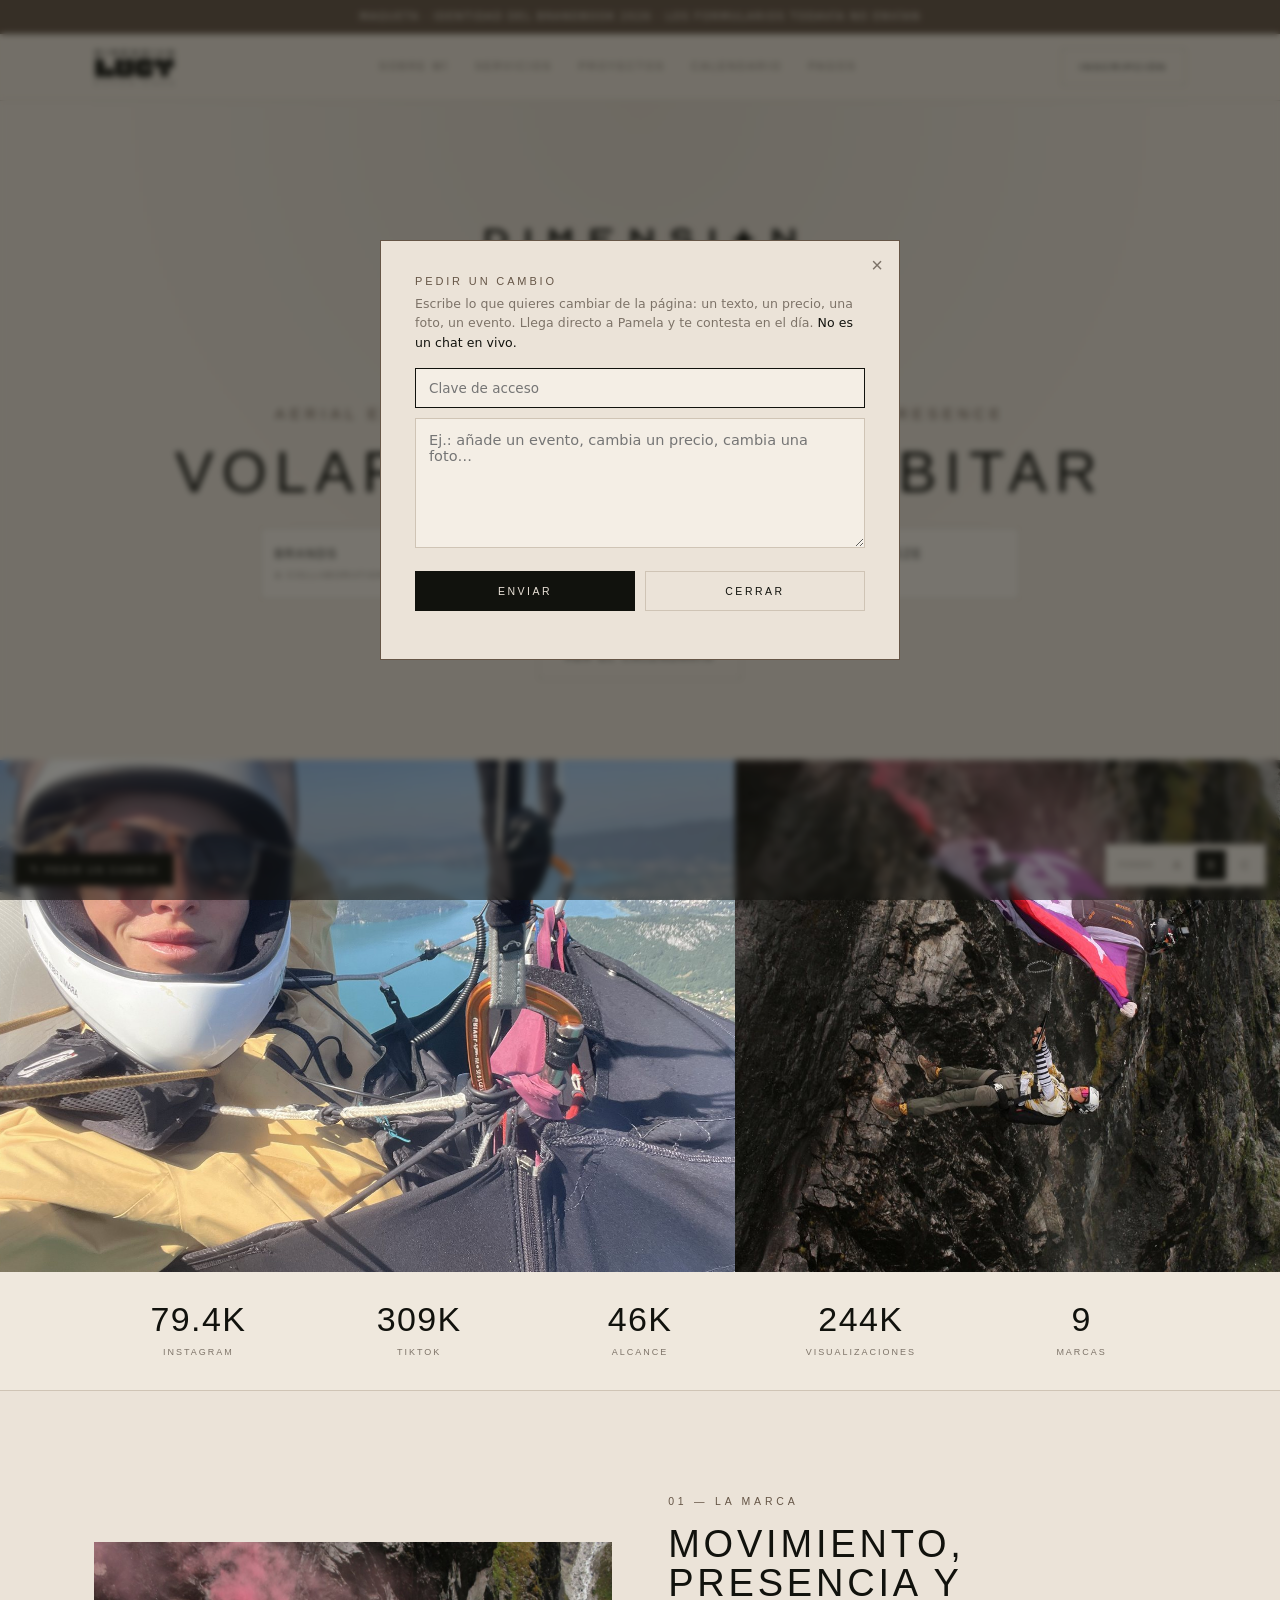
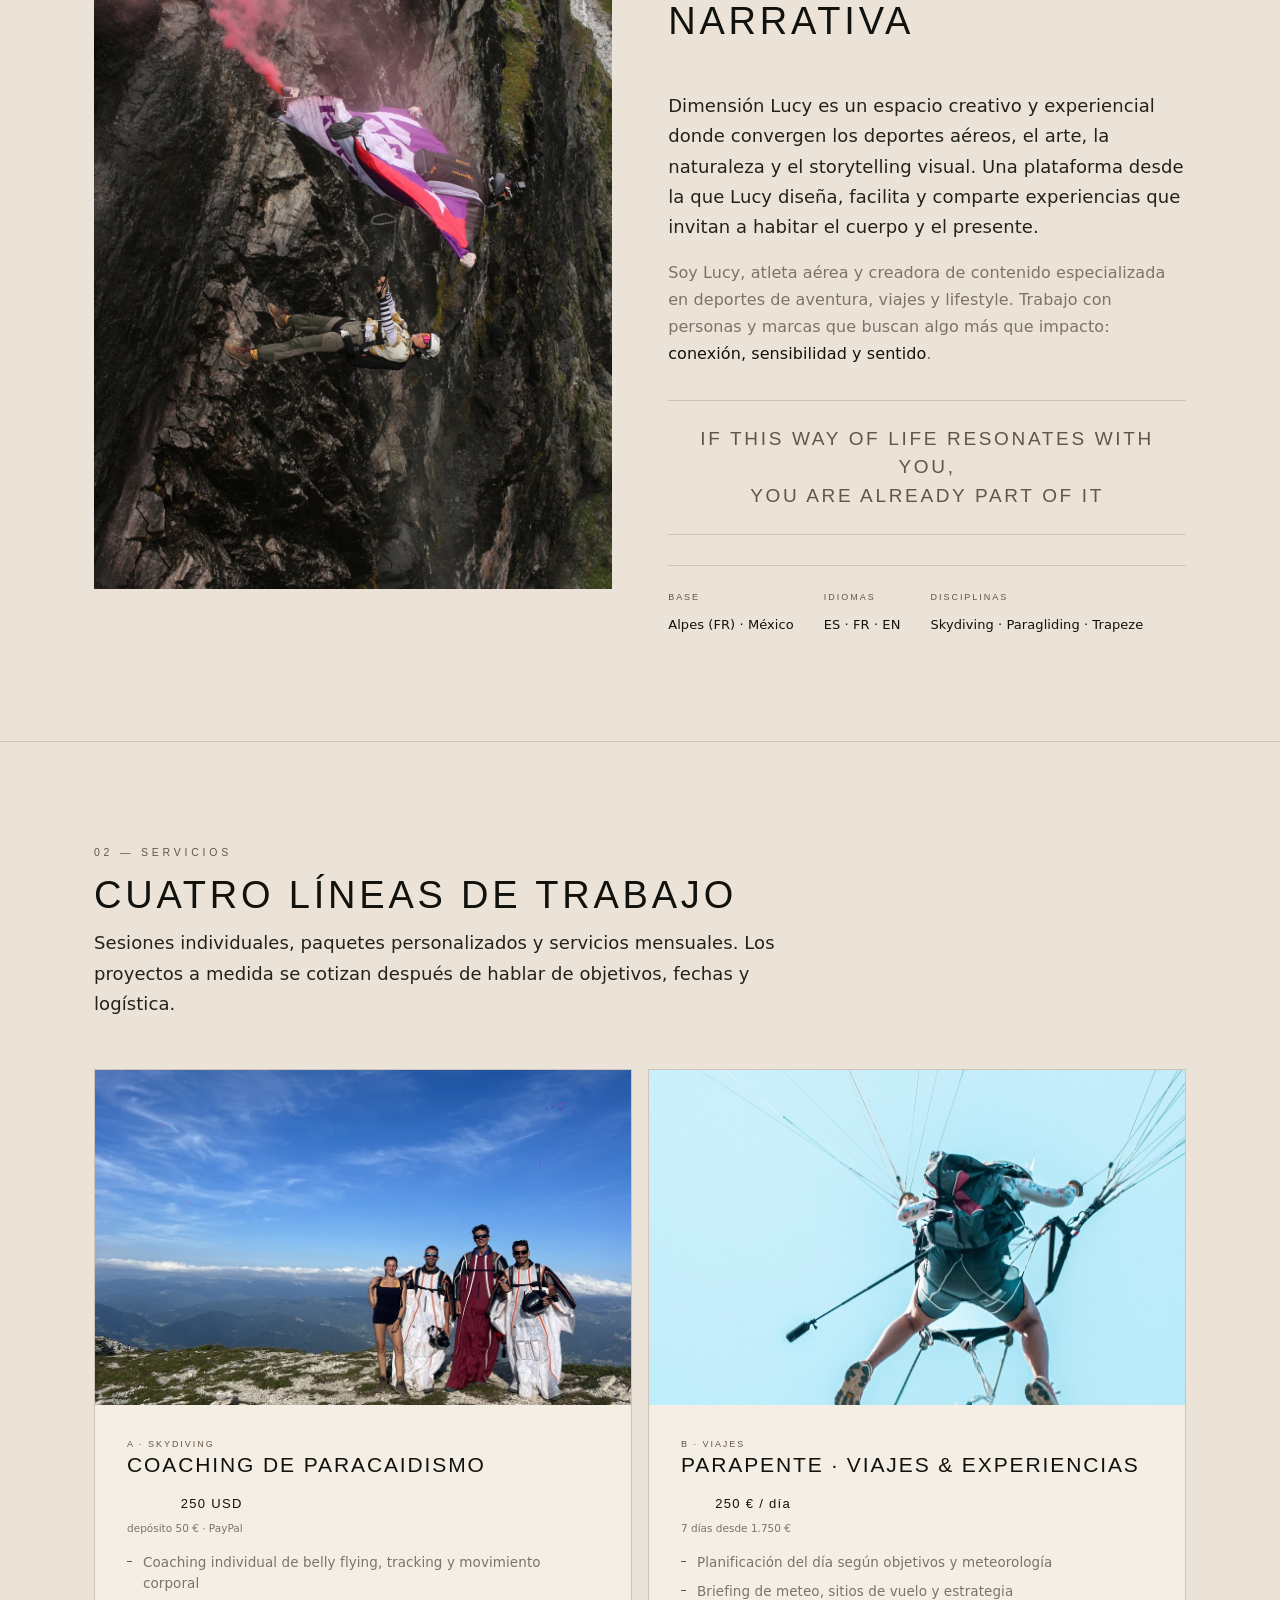
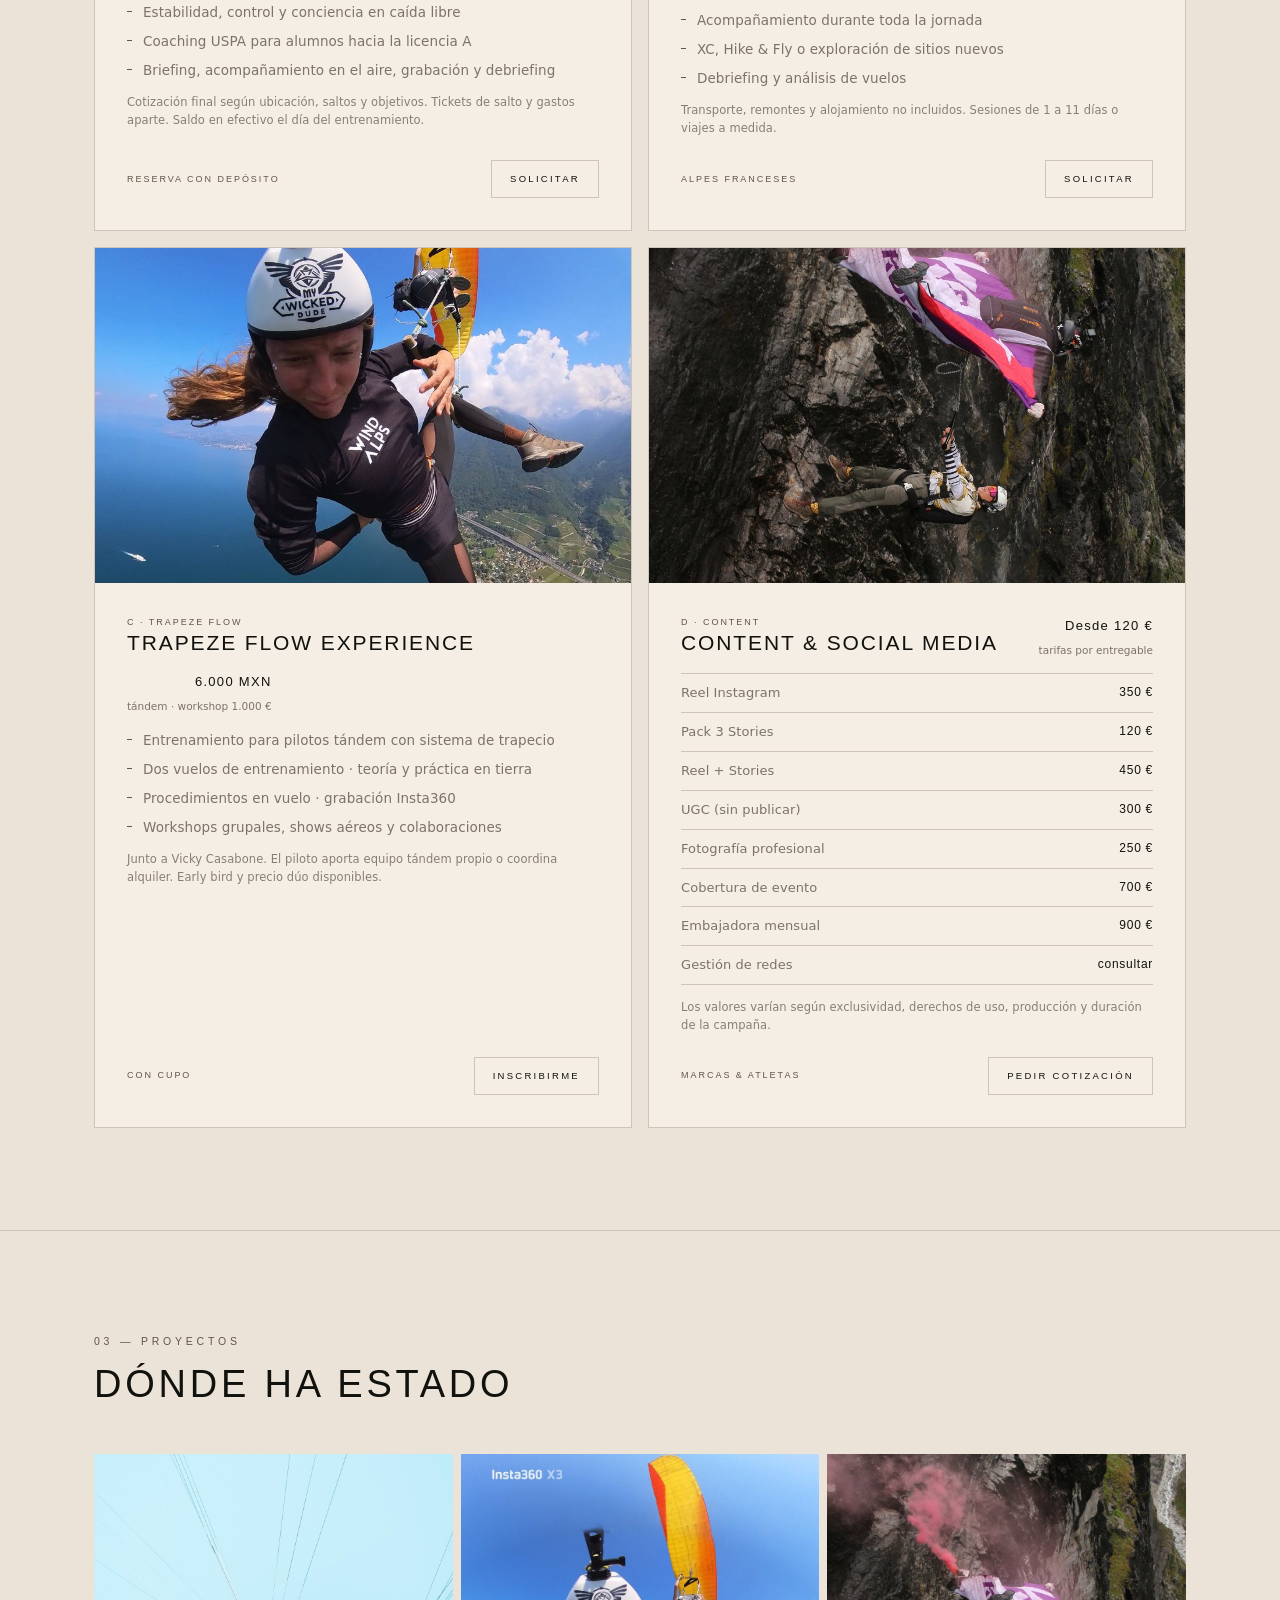
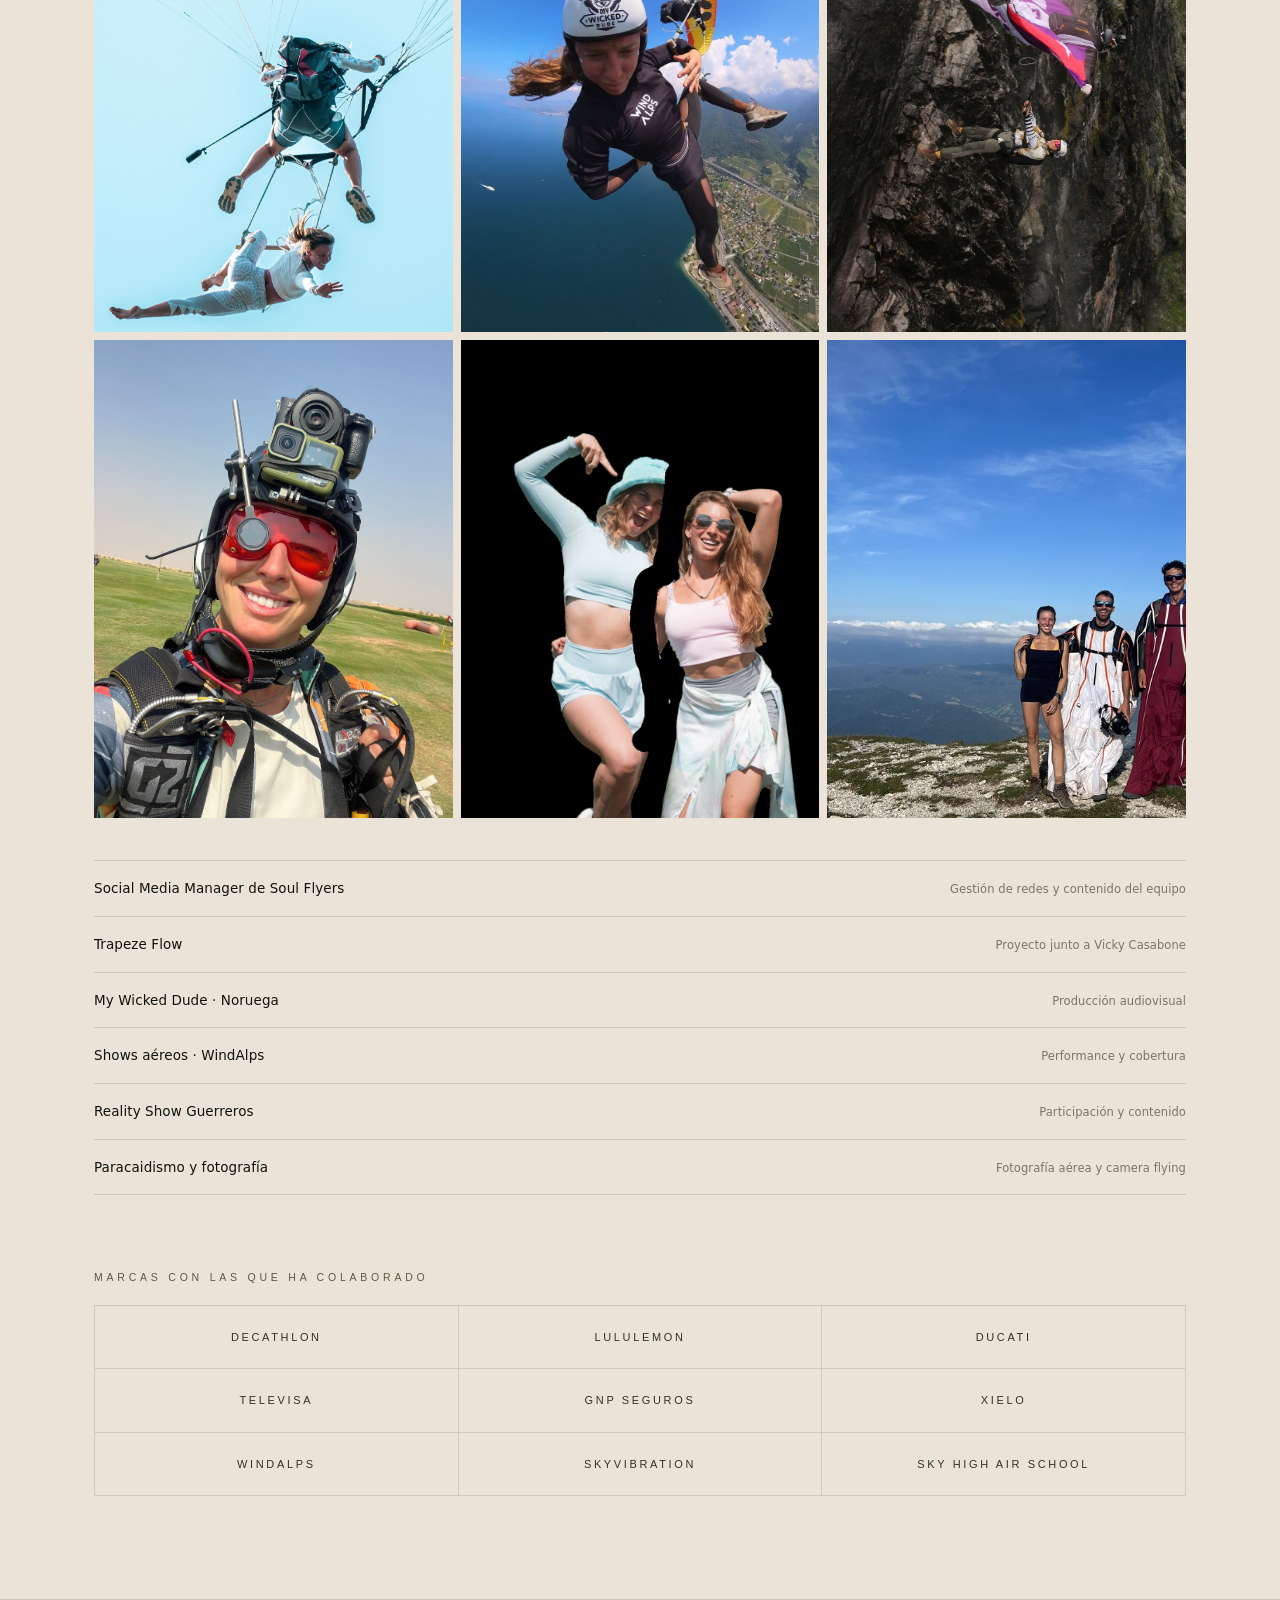
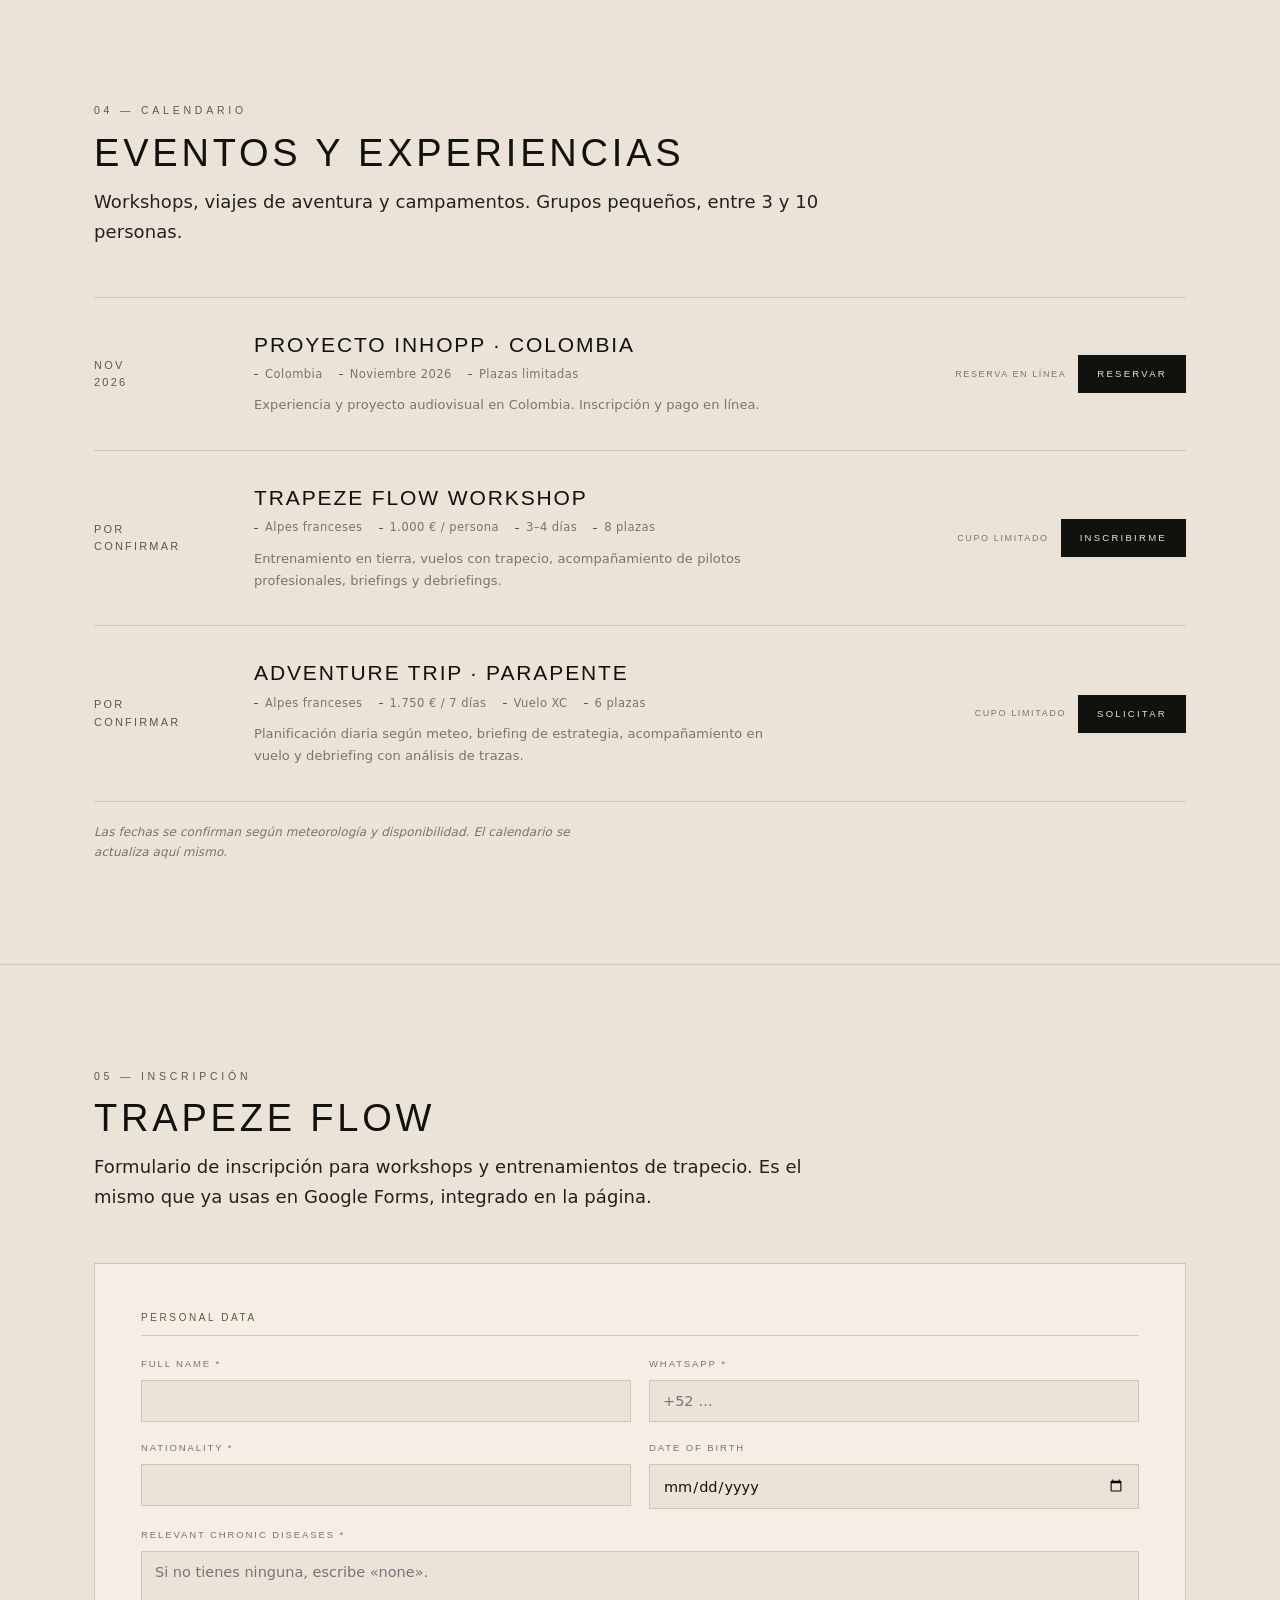
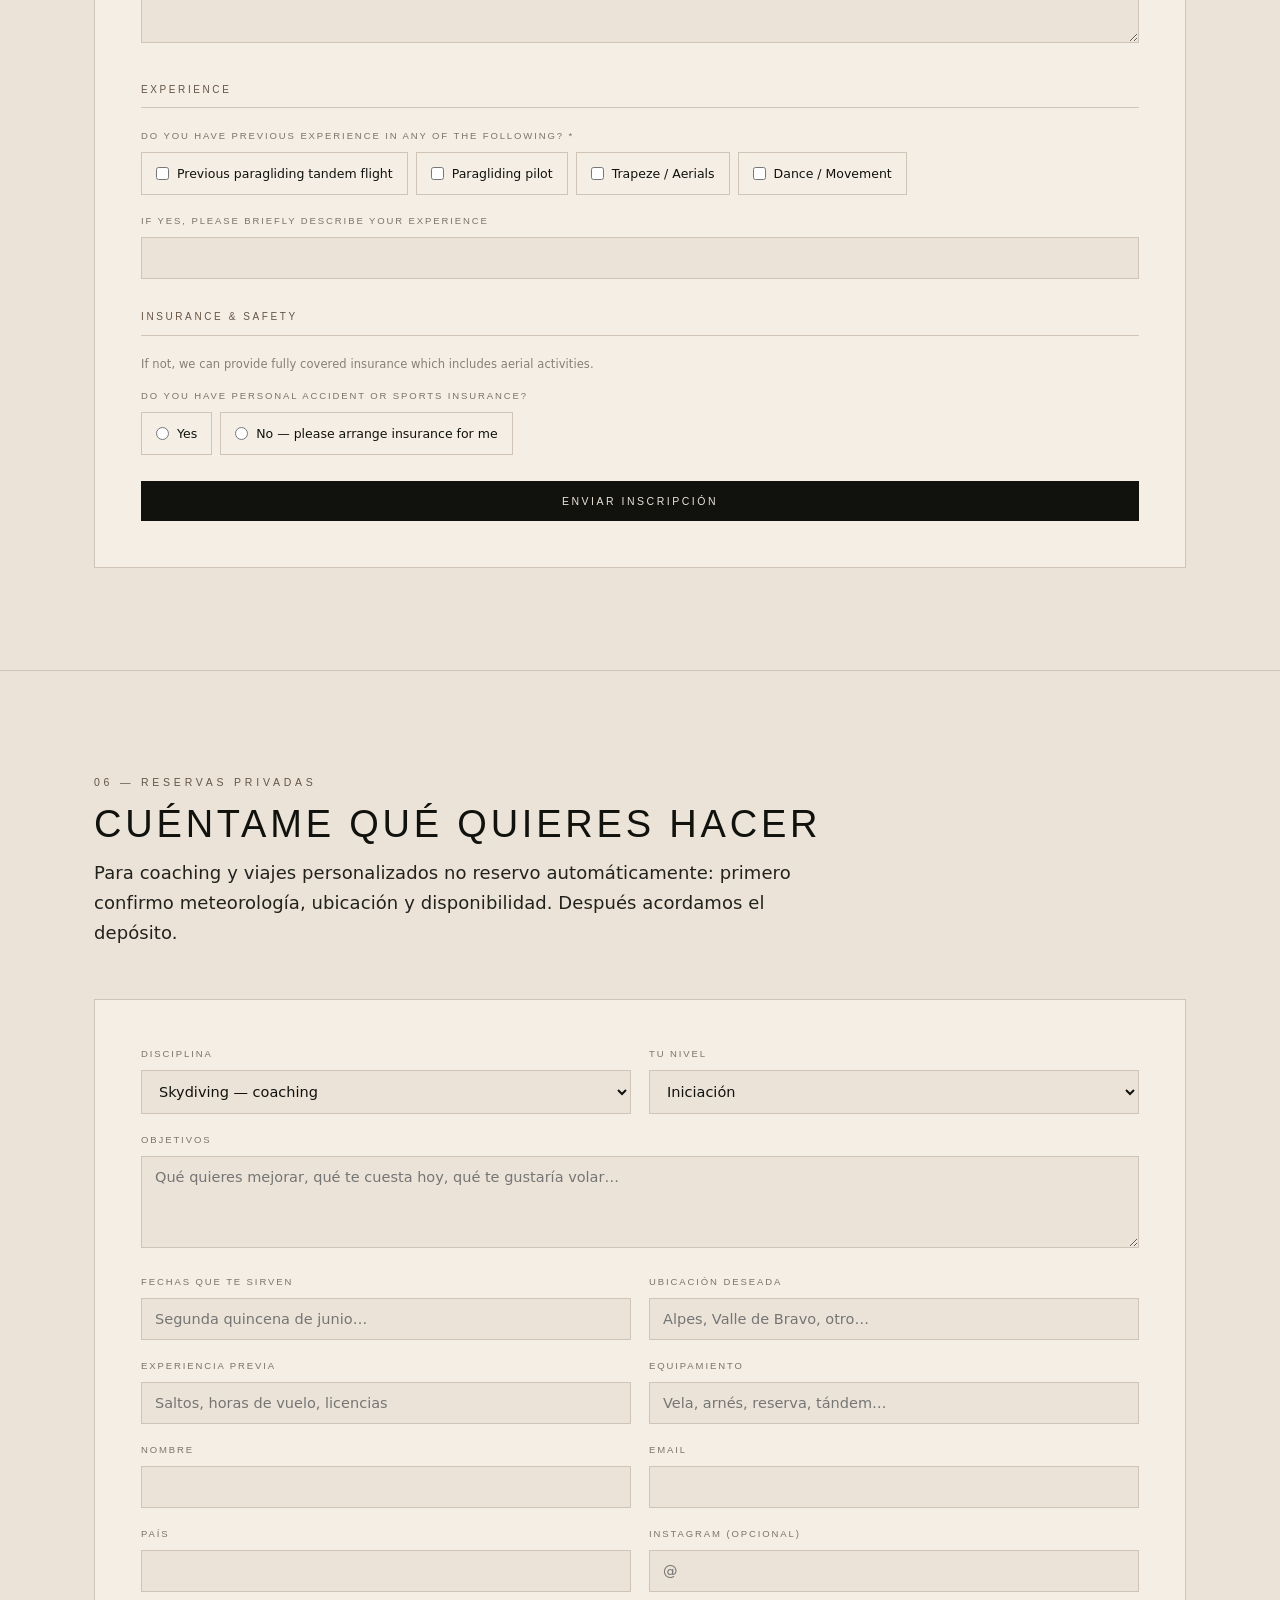
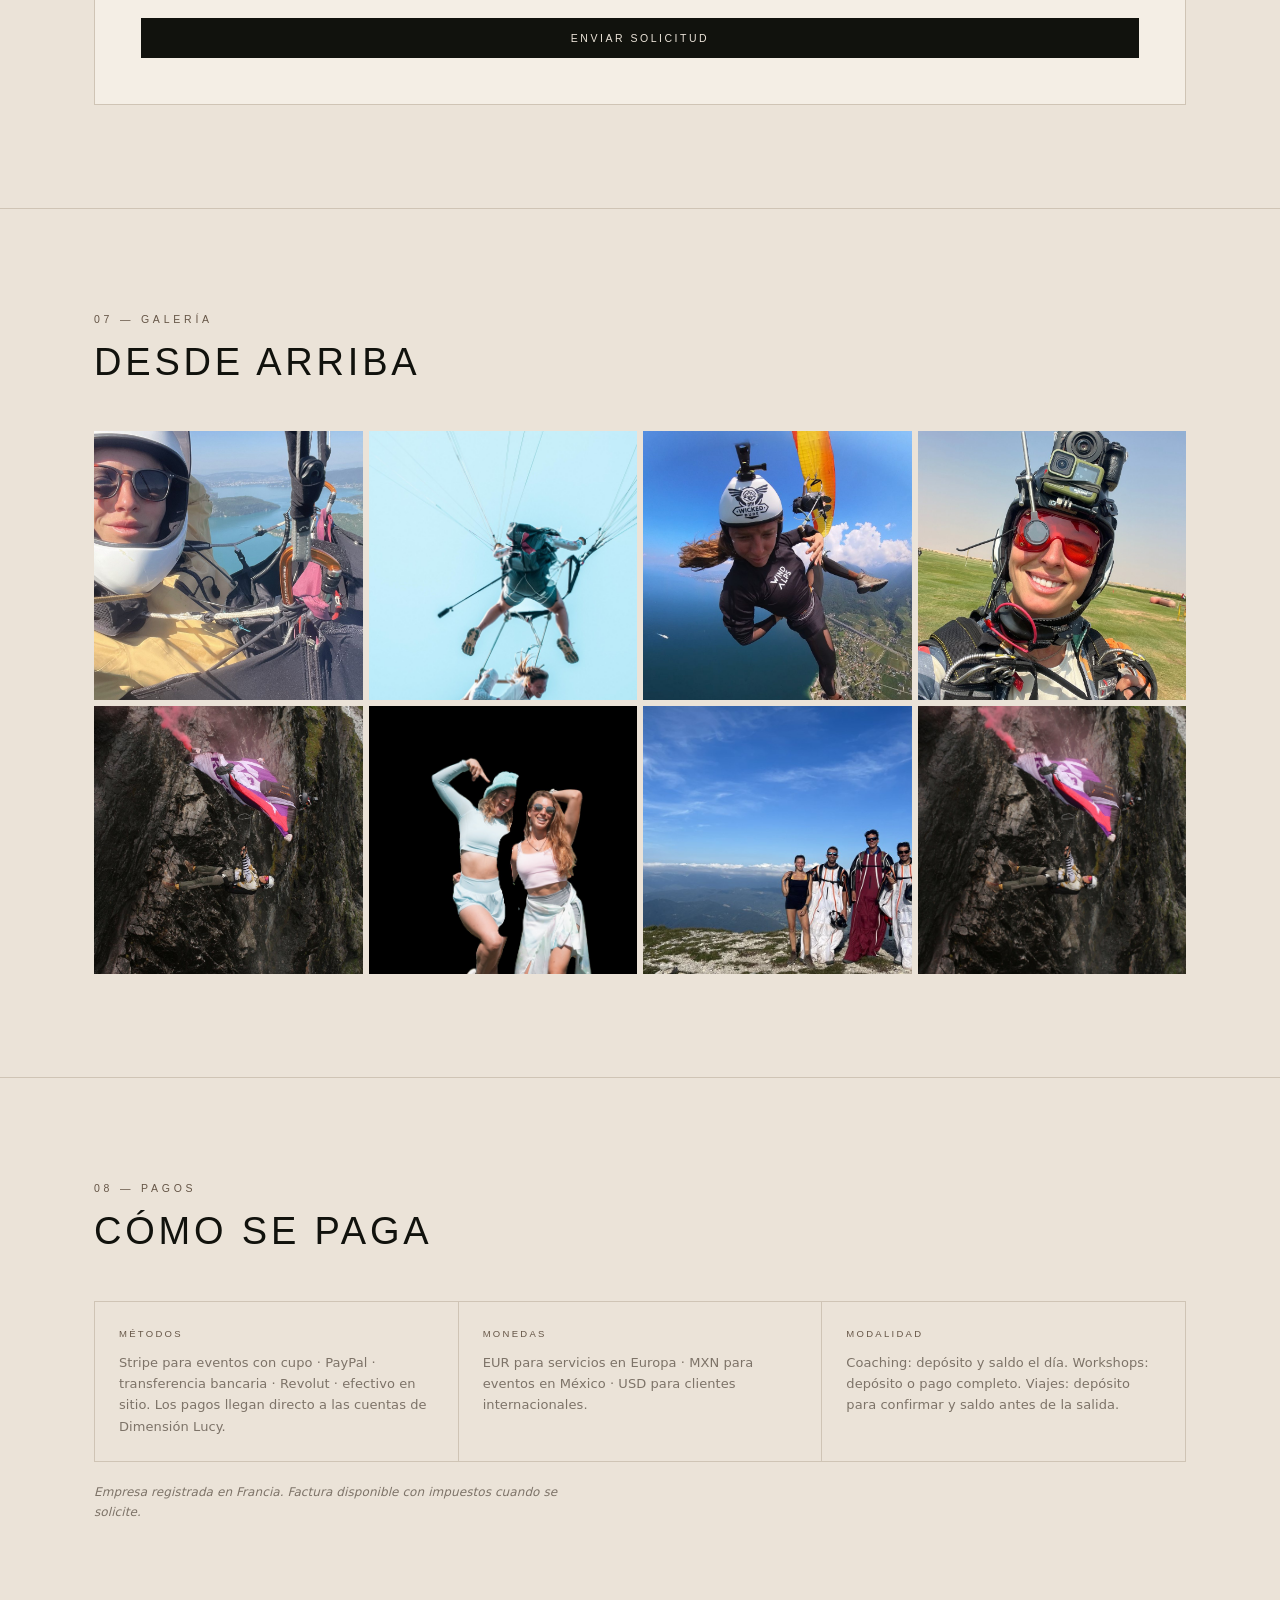
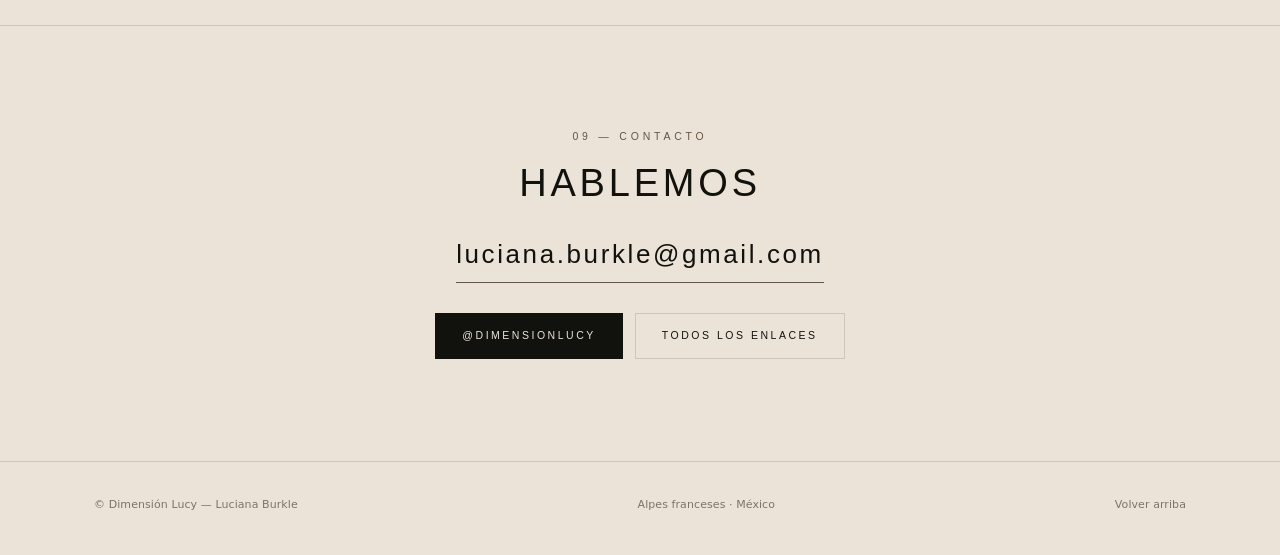
==== _v.html @ cd81549c "Ventana: el texto de ayuda ya explica que se aplica solo y cuanto tarda" ====
<!DOCTYPE html>
<html lang="es">
<head>
<meta charset="UTF-8">
<meta name="viewport" content="width=device-width, initial-scale=1, viewport-fit=cover">
<title>Dimensión Lucy — Aerial experiences, creative storytelling &amp; presence</title>
<meta name="description" content="Dimensión Lucy — Luciana Burkle. Atleta aérea y creadora de contenido: Brands &amp; Collaborations, Vertical Playground, Skydive Coaching y Trapeze Flow. Alpes franceses y México.">
<link rel="icon" href="assets/lu.jpg">
<style>
*{margin:0;padding:0;box-sizing:border-box;-webkit-tap-highlight-color:transparent}
:root{
  --pad:clamp(20px,5vw,76px); --max:1220px;
  /* Nord = títulos (fallback geométrico del sistema) · Roboto = cuerpo */
  --disp:'Futura','Avenir Next','Jost','Century Gothic',-apple-system,sans-serif;
  --sans:'Roboto',-apple-system,'Segoe UI',system-ui,sans-serif;
  --mono:'SF Mono',ui-monospace,Menlo,monospace;
}
html{scroll-behavior:smooth}
body{background:var(--bg);color:var(--fg);font-family:var(--sans);line-height:1.68;
  -webkit-font-smoothing:antialiased;transition:background .35s,color .35s;letter-spacing:.005em}
img{display:block;max-width:100%}
a{color:inherit;text-decoration:none}
.wrap{max-width:var(--max);margin:0 auto;padding:0 var(--pad)}
.eyebrow{font-family:var(--disp);font-size:10.5px;letter-spacing:.36em;text-transform:uppercase;
  color:var(--ink);font-weight:500}
h1,h2,h3{font-family:var(--disp);font-weight:400;line-height:1.02;letter-spacing:.01em;text-transform:uppercase}
h1{font-size:clamp(30px,5.2vw,58px);letter-spacing:.14em}
h2{font-size:clamp(22px,3.4vw,38px);letter-spacing:.1em}
h3{font-size:clamp(16px,1.9vw,21px);letter-spacing:.09em;line-height:1.2}
p{color:var(--mut)}
b{color:var(--fg);font-weight:500}
.lead{font-size:clamp(15px,1.7vw,18px);color:var(--fg);opacity:.92;max-width:64ch;font-weight:300}
hr.sep{border:none;border-top:1px solid var(--line)}

/* ===== TEMAS (los tres dentro del brandbook) ===== */
body.t-b{--bg:#ebe3d8;--fg:#11120d;--mut:#7d7368;--ink:#655546;--line:#cfc4b5;--card:#f4eee5;--soft:#efe8dd;--onb:#ebe3d8}
body.t-a{--bg:#11120d;--fg:#ebe3d8;--mut:#958b81;--ink:#cfc4b5;--line:#33322a;--card:#191a14;--soft:#171812;--onb:#11120d}
body.t-c{--bg:#f7f3ec;--fg:#11120d;--mut:#8d8378;--ink:#655546;--line:#e2d9cc;--card:#fffdf9;--soft:#f2ece2;--onb:#fffdf9}

/* skip bar */
.mock{background:var(--ink);color:var(--onb);font-family:var(--sans);font-size:10.5px;font-weight:400;
  letter-spacing:.12em;text-align:center;padding:8px 12px;position:relative;z-index:60;text-transform:uppercase}

/* ===== NAV ===== */
.nav{position:sticky;top:0;z-index:50;backdrop-filter:blur(16px);
  background:color-mix(in srgb,var(--bg) 90%,transparent);border-bottom:1px solid var(--line)}
.navin{max-width:var(--max);margin:0 auto;padding:14px var(--pad);display:flex;
  align-items:center;justify-content:space-between;gap:18px}
.brand img{height:38px;width:auto}
body.t-a .brand img{content:url(assets/logo-light.png?v=3)}
.navlinks{display:none;gap:26px;font-family:var(--disp);font-size:10.5px;letter-spacing:.22em;
  text-transform:uppercase;color:var(--mut)}
.navlinks a:hover{color:var(--fg)}
@media(min-width:1020px){.navlinks{display:flex}}
.btn{display:inline-flex;align-items:center;justify-content:center;gap:9px;border-radius:0;
  padding:13px 26px;font-family:var(--disp);font-size:10.5px;font-weight:500;letter-spacing:.24em;
  text-transform:uppercase;border:1px solid var(--fg);background:var(--fg);color:var(--bg);
  cursor:pointer;transition:opacity .2s,background .2s,color .2s}
.btn:hover{opacity:.82}
.btn.ghost{background:transparent;color:var(--fg);border-color:var(--line)}
.btn.ghost:hover{border-color:var(--fg);opacity:1}
.btn.sm{padding:10px 18px;font-size:9.5px}

/* ===== HERO tipográfico (estilo brandbook) ===== */
.hero{padding:clamp(54px,10vw,120px) 0 clamp(40px,7vw,80px);text-align:center;position:relative;overflow:hidden}
.hero:before{content:'';position:absolute;inset:0;
  background-image:radial-gradient(circle at 50% 0%,color-mix(in srgb,var(--ink) 9%,transparent),transparent 62%)}
.heroin{position:relative;z-index:2;padding:0 var(--pad)}
.hero .logo{height:clamp(78px,13vw,150px);width:auto;margin:0 auto 30px}
body.t-a .hero .logo{content:url(assets/logo-light.png?v=3)}
.hero h1{margin-bottom:22px}
.hero .tag{font-family:var(--disp);font-size:clamp(12px,1.5vw,15px);letter-spacing:.34em;
  text-transform:uppercase;color:var(--ink);margin-bottom:16px}
.hero .lead{margin:0 auto;text-align:center}
.herobtns{display:flex;gap:12px;justify-content:center;flex-wrap:wrap;margin-top:34px}

/* ===== categorías ===== */
.cats{display:grid;grid-template-columns:1fr 1fr;gap:10px;max-width:760px;margin:26px auto 0}
@media(min-width:700px){.cats{grid-template-columns:repeat(4,1fr)}}
.cat{display:flex;flex-direction:column;gap:3px;border:1px solid var(--line);
  padding:16px 14px;text-align:left;background:var(--card);transition:border-color .25s,background .25s}
.cat:hover{border-color:var(--fg);background:var(--soft)}
.cat b{font-family:var(--disp);font-size:12px;letter-spacing:.18em;text-transform:uppercase;
  color:var(--fg);font-weight:500}
.cat span{font-family:var(--disp);font-size:9.5px;letter-spacing:.16em;text-transform:uppercase;
  color:var(--mut)}

/* cinta de fotos */
.band{display:grid;grid-template-columns:1.35fr 1fr;gap:0;height:clamp(240px,40vw,520px)}
@media(max-width:700px){.band{grid-template-columns:1fr;height:clamp(300px,60vw,420px)}
  .band figure:last-child{display:none}}
.band figure{overflow:hidden;position:relative}
.band img{width:100%;height:100%;object-fit:cover}

/* ===== MÉTRICAS ===== */
.metrics{border-bottom:1px solid var(--line);background:var(--soft)}
.metin{max-width:var(--max);margin:0 auto;padding:30px var(--pad);display:grid;
  grid-template-columns:repeat(2,1fr);gap:24px 12px;text-align:center}
@media(min-width:840px){.metin{grid-template-columns:repeat(5,1fr)}}
.met b{display:block;font-family:var(--disp);font-size:clamp(22px,3vw,34px);line-height:1;
  color:var(--fg);letter-spacing:.04em}
.met span{font-family:var(--disp);font-size:9px;letter-spacing:.22em;text-transform:uppercase;
  color:var(--mut);display:block;margin-top:9px}

/* ===== SECCIONES ===== */
section{padding:clamp(52px,8vw,110px) 0}
.shead{display:flex;flex-direction:column;gap:14px;margin-bottom:clamp(26px,4.4vw,50px);max-width:74ch}
.grid2{display:grid;grid-template-columns:1fr;gap:clamp(26px,4.4vw,58px);align-items:center}
@media(min-width:880px){.grid2{grid-template-columns:1fr 1fr}}
.sobreimg{aspect-ratio:4/5;overflow:hidden;background:var(--soft)}
.sobreimg img{width:100%;height:100%;object-fit:cover}
.sobremeta{display:flex;gap:30px;flex-wrap:wrap;margin-top:30px;padding-top:24px;border-top:1px solid var(--line)}
.sobremeta b{display:block;font-family:var(--disp);font-size:9px;letter-spacing:.22em;
  color:var(--ink);margin-bottom:6px;text-transform:uppercase}
.sobremeta span{font-size:13px;color:var(--fg)}
.quote{margin-top:32px;font-family:var(--disp);font-size:clamp(14px,1.9vw,19px);line-height:1.5;
  letter-spacing:.14em;text-transform:uppercase;color:var(--ink);text-align:center;
  padding:24px 0;border-top:1px solid var(--line);border-bottom:1px solid var(--line)}

/* ===== SERVICIOS ===== */
.serv{display:grid;grid-template-columns:1fr;gap:16px}
@media(min-width:800px){.serv{grid-template-columns:1fr 1fr}}
.card{background:var(--card);border:1px solid var(--line);display:flex;flex-direction:column;
  transition:border-color .25s}
.card:hover{border-color:var(--ink)}
.cardimg{aspect-ratio:16/10;overflow:hidden;background:var(--soft)}
.cardimg img{width:100%;height:100%;object-fit:cover;transition:transform .7s}
.card:hover .cardimg img{transform:scale(1.035)}
.cardbody{padding:clamp(22px,2.8vw,32px);display:flex;flex-direction:column;gap:14px;flex:1}
.cardtop{display:flex;align-items:flex-start;justify-content:space-between;gap:16px;flex-wrap:wrap}
.price{font-family:var(--disp);font-size:13px;letter-spacing:.1em;color:var(--fg);white-space:nowrap;text-align:right}
.price small{display:block;font-family:var(--sans);font-size:10.5px;color:var(--mut);
  letter-spacing:0;margin-top:5px;font-weight:300;text-transform:none}
.includes{list-style:none;display:flex;flex-direction:column;gap:8px;font-size:13.5px;
  color:var(--mut);font-weight:300}
.includes li{padding-left:16px;position:relative;line-height:1.55}
.includes li:before{content:'';position:absolute;left:0;top:9px;width:5px;height:1px;background:var(--ink)}
.rates{list-style:none;font-size:13px;color:var(--mut);border-top:1px solid var(--line);font-weight:300}
.rates li{display:flex;justify-content:space-between;gap:12px;padding:8px 0;border-bottom:1px solid var(--line)}
.rates li b{font-family:var(--disp);font-size:12px;color:var(--fg);white-space:nowrap;letter-spacing:.06em}
.cardfoot{margin-top:auto;padding-top:8px;display:flex;align-items:center;
  justify-content:space-between;gap:12px;flex-wrap:wrap}
.tag{font-family:var(--disp);font-size:9px;letter-spacing:.22em;text-transform:uppercase;color:var(--ink)}
.fineprint{font-size:11.5px;color:var(--mut);opacity:.9;line-height:1.55;font-weight:300}

/* ===== PROYECTOS ===== */
.proj{display:grid;grid-template-columns:repeat(2,1fr);gap:8px}
@media(min-width:800px){.proj{grid-template-columns:repeat(3,1fr)}}
.pcard{overflow:hidden;aspect-ratio:3/4;background:var(--soft)}
.pcard img{width:100%;height:100%;object-fit:cover;transition:transform .7s}
.pcard:hover img{transform:scale(1.04)}
.plist{list-style:none;margin-top:clamp(26px,3.6vw,42px);border-top:1px solid var(--line)}
.plist li{display:flex;justify-content:space-between;gap:20px;flex-wrap:wrap;
  padding:16px 0;border-bottom:1px solid var(--line);font-size:13.5px;align-items:baseline}
.plist li span{font-size:11.5px;color:var(--mut);font-weight:300}

/* ===== MARCAS ===== */
.marcas{display:grid;grid-template-columns:repeat(2,1fr);gap:0;border-top:1px solid var(--line);border-left:1px solid var(--line)}
@media(min-width:720px){.marcas{grid-template-columns:repeat(3,1fr)}}
.mar{border-right:1px solid var(--line);border-bottom:1px solid var(--line);padding:22px 16px;
  font-family:var(--disp);font-size:11px;letter-spacing:.24em;text-transform:uppercase;
  color:var(--fg);text-align:center;opacity:.85}
.mar:hover{opacity:1;background:var(--soft)}

/* ===== CALENDARIO ===== */
.events{border-top:1px solid var(--line)}
.ev{display:grid;grid-template-columns:1fr;gap:14px;padding:clamp(22px,3.2vw,34px) 0;
  border-bottom:1px solid var(--line);align-items:center;transition:background .25s}
@media(min-width:840px){.ev{grid-template-columns:130px 1fr auto;gap:30px}}
.ev:hover{background:var(--soft)}
.evdate{font-family:var(--disp);font-size:11px;letter-spacing:.2em;color:var(--ink);
  text-transform:uppercase;line-height:1.6}
.evinfo h3{margin-bottom:8px}
.evmeta{display:flex;gap:16px;flex-wrap:wrap;font-size:11.5px;color:var(--mut);margin-top:8px;
  font-weight:300;letter-spacing:.04em}
.evmeta span{display:inline-flex;align-items:center;gap:7px}
.evmeta span:before{content:'';width:4px;height:1px;background:var(--ink)}
.evcta{display:flex;align-items:center;gap:12px;flex-wrap:wrap}
.plazas{font-family:var(--disp);font-size:9px;color:var(--mut);letter-spacing:.18em;text-transform:uppercase}
.nota{font-size:12px;color:var(--mut);font-style:italic;margin-top:20px;max-width:64ch;font-weight:300}

/* ===== FORM ===== */
.formcard{background:var(--card);border:1px solid var(--line);padding:clamp(22px,3.6vw,46px)}
.fgrid{display:grid;grid-template-columns:1fr;gap:18px}
@media(min-width:720px){.fgrid.two{grid-template-columns:1fr 1fr}}
.f .sect{font-family:var(--disp);font-size:10px;letter-spacing:.26em;text-transform:uppercase;
  color:var(--ink);padding-bottom:9px;border-bottom:1px solid var(--line);margin:30px 0 20px}
.f .sect:first-child{margin-top:0}
.f label{display:block;font-family:var(--disp);font-size:9.5px;letter-spacing:.2em;
  text-transform:uppercase;color:var(--mut);margin-bottom:8px}
.f input,.f select,.f textarea{width:100%;background:var(--bg);border:1px solid var(--line);
  padding:12px 13px;font-family:var(--sans);font-size:14.5px;color:var(--fg);outline:none;
  transition:border-color .2s;font-weight:300;border-radius:0}
.f input:focus,.f select:focus,.f textarea:focus{border-color:var(--fg)}
.f textarea{min-height:92px;resize:vertical}
.f .opts{display:flex;flex-wrap:wrap;gap:8px}
.f .opts label{display:inline-flex;align-items:center;gap:8px;border:1px solid var(--line);
  padding:10px 14px;cursor:pointer;font-family:var(--sans);font-size:12.5px;letter-spacing:0;
  text-transform:none;color:var(--fg);margin:0;font-weight:300}
.f .opts input{width:auto;margin:0}
.f .opts label:has(input:checked){border-color:var(--fg);background:var(--soft)}
.f button{width:100%;margin-top:26px}
.ok{display:none;margin-top:16px;padding:14px 16px;font-size:13px;
  background:var(--soft);border:1px solid var(--ink);color:var(--fg);font-weight:300}

/* ===== GALERIA ===== */
.gal{display:grid;grid-template-columns:repeat(2,1fr);gap:6px}
@media(min-width:780px){.gal{grid-template-columns:repeat(4,1fr)}}
.gal figure{aspect-ratio:1;overflow:hidden;background:var(--soft)}
.gal img{width:100%;height:100%;object-fit:cover;transition:transform .7s}
.gal figure:hover img{transform:scale(1.05)}

/* ===== PAGOS ===== */
.pay{display:grid;grid-template-columns:1fr;gap:0;margin-top:26px;
  border-top:1px solid var(--line);border-left:1px solid var(--line)}
@media(min-width:780px){.pay{grid-template-columns:repeat(3,1fr)}}
.payitem{border-right:1px solid var(--line);border-bottom:1px solid var(--line);padding:24px}
.payitem b{display:block;font-family:var(--disp);font-size:9.5px;letter-spacing:.24em;
  text-transform:uppercase;color:var(--ink);margin-bottom:10px}
.payitem p{font-size:13px;line-height:1.65;font-weight:300}

/* ===== CONTACTO ===== */
.contacto{text-align:center}
.contacto h2{margin-bottom:24px}
.ctabig{display:inline-block;font-family:var(--disp);font-size:clamp(15px,2.6vw,26px);
  letter-spacing:.1em;border-bottom:1px solid var(--ink);padding-bottom:6px;margin:6px 0 30px;
  word-break:break-word}
footer{border-top:1px solid var(--line);padding:34px 0 40px;font-size:11px;color:var(--mut);font-weight:300}
.footin{display:flex;justify-content:space-between;gap:14px;flex-wrap:wrap;align-items:center}

/* switch */
.tswitch{position:fixed;bottom:14px;right:14px;z-index:70;display:flex;gap:4px;
  background:var(--card);border:1px solid var(--line);padding:5px}
.tswitch span{font-family:var(--disp);font-size:8px;letter-spacing:.16em;color:var(--mut);
  align-self:center;padding:0 4px 0 8px;text-transform:uppercase}
.tswitch button{width:30px;height:30px;border:none;cursor:pointer;font-family:var(--disp);
  font-size:11px;background:transparent;color:var(--mut)}
.tswitch button.on{background:var(--fg);color:var(--bg)}

/* ===== ventana "pedir un cambio" ===== */
.pedirbtn{position:fixed;bottom:14px;left:14px;z-index:70;display:inline-flex;align-items:center;gap:8px;
  background:var(--fg);color:var(--bg);border:none;cursor:pointer;padding:11px 16px;
  font-family:var(--disp);font-size:9.5px;letter-spacing:.2em;text-transform:uppercase;
  box-shadow:0 6px 24px rgba(0,0,0,.22)}
.pedirbtn:active{transform:scale(.97)}
.pedir{position:fixed;inset:0;z-index:200;display:none;background:rgba(17,18,13,.55);
  backdrop-filter:blur(3px);padding:16px;overflow:auto}
.pedir.abierto{display:flex;align-items:center;justify-content:center}
.pedirbox{background:var(--bg);color:var(--fg);border:1px solid var(--ink);max-width:520px;width:100%;
  padding:clamp(22px,4vw,34px);position:relative}
.pedirbox h3{font-family:var(--disp);font-size:11px;letter-spacing:.26em;text-transform:uppercase;
  color:var(--ink);margin-bottom:6px}
.pedirbox p{font-size:12.5px;color:var(--mut);font-weight:300;margin-bottom:16px;line-height:1.55}
.pedirbox textarea{width:100%;min-height:130px;background:var(--card);border:1px solid var(--line);
  padding:13px;font-family:var(--sans);font-size:14.5px;color:var(--fg);outline:none;resize:vertical;
  font-weight:300;border-radius:0}
.pedirbox textarea:focus{border-color:var(--fg)}
.pedirbox .pedirclave{width:100%;background:var(--card);border:1px solid var(--line);padding:11px 13px;
  font-family:var(--sans);font-size:13.5px;color:var(--fg);outline:none;margin-bottom:10px;
  font-weight:300;border-radius:0}
.pedirbox .pedirclave:focus{border-color:var(--fg)}
.pedirbox .row{display:flex;gap:10px;margin-top:14px;flex-wrap:wrap}
.pedirbox .row .btn{flex:1;min-width:130px}
.pedircerrar{position:absolute;top:10px;right:12px;background:none;border:none;cursor:pointer;
  font-size:20px;line-height:1;color:var(--mut);padding:4px}
.pedirmsg{display:none;margin-top:14px;font-size:12.5px;color:var(--fg);font-weight:300;
  border-top:1px solid var(--line);padding-top:12px}

/* lista de estado de las peticiones */
.pedirlista{margin-top:14px}
.pedlTit{font-family:var(--disp);font-size:8.5px;letter-spacing:.22em;text-transform:uppercase;
  color:var(--mut);margin-bottom:9px}
.pedl{display:flex;gap:9px;align-items:flex-start;padding:9px 0;border-top:1px solid var(--line)}
.pedlE{flex:0 0 auto;font-family:var(--disp);font-size:7.5px;letter-spacing:.14em;
  text-transform:uppercase;padding:3px 7px;border:1px solid var(--line);color:var(--mut);white-space:nowrap}
.pedlE.aplicado{border-color:#58a700;color:#3d7300;background:#eef8e2}
.pedlE.pendiente{border-color:#d1a400;color:#7a6100;background:#fff8e0}
.pedlE.necesita{border-color:#c76b4a;color:#8c3d1e;background:#fdeee7}
.pedlT{font-size:12px;color:var(--mut);font-weight:300;line-height:1.45;
  display:-webkit-box;-webkit-line-clamp:2;-webkit-box-orient:vertical;overflow:hidden}
.pedlR{font-size:11.5px;color:var(--ink);font-weight:400;margin-top:4px;line-height:1.45}
@media(max-width:700px){.pedirbtn{padding:9px 13px;font-size:8.5px;bottom:10px;left:10px}}
@media(max-width:700px){.tswitch{transform:scale(.78);transform-origin:100% 100%;opacity:.75}}
</style>
</head>
<body class="t-b">

<div class="mock">Maqueta · identidad del brandbook 2026 · los formularios todavía no envían</div>

<nav class="nav">
  <div class="navin">
    <a class="brand" href="#top"><img src="assets/logo.png?v=3" alt="Dimensión Lucy"></a>
    <div class="navlinks">
      <a href="#sobre">Sobre mí</a><a href="#servicios">Servicios</a>
      <a href="#proyectos">Proyectos</a><a href="#calendario">Calendario</a><a href="#pagos">Pagos</a>
    </div>
    <a class="btn sm ghost" href="#trapeze">Inscripción</a>
  </div>
</nav>

<main id="top">

  <header class="hero">
    <div class="heroin">
      <img class="logo" src="assets/logo.png?v=3" alt="Dimensión Lucy">
      <div class="tag">Aerial experiences, creative storytelling &amp; presence</div>
      <h1>Volar · Crear · Habitar</h1>
      <nav class="cats" aria-label="Categorías de Dimensión Lucy">
        <a class="cat" href="brands.html"><b>Brands</b><span>&amp; Collaborations</span></a>
        <a class="cat" href="vertical.html"><b>Vertical</b><span>Playground</span></a>
        <a class="cat" href="skydive.html"><b>Skydive</b><span>Coaching</span></a>
        <a class="cat" href="trapeze.html"><b>Trapeze</b><span>Flow</span></a>
      </nav>
      <div class="herobtns">
        <a class="btn ghost" href="#calendario">Ver el calendario</a>
      </div>
    </div>
  </header>

  <div class="band">
    <figure><img src="assets/hero.jpg" alt="Luciana Burkle en vuelo"></figure>
    <figure><img src="assets/pr2.jpg" alt=""></figure>
  </div>

  <div class="metrics">
    <div class="metin">
      <div class="met"><b>79.4K</b><span>Instagram</span></div>
      <div class="met"><b>309K</b><span>TikTok</span></div>
      <div class="met"><b>46K</b><span>Alcance</span></div>
      <div class="met"><b>244K</b><span>Visualizaciones</span></div>
      <div class="met"><b>9</b><span>Marcas</span></div>
    </div>
  </div>

  <section id="sobre">
    <div class="wrap grid2">
      <div class="sobreimg"><img src="assets/sobre.jpg" alt="Luciana Burkle"></div>
      <div>
        <div class="shead">
          <div class="eyebrow">01 — La marca</div>
          <h2>Movimiento, presencia y narrativa</h2>
        </div>
        <p class="lead">Dimensión Lucy es un espacio creativo y experiencial donde convergen los deportes aéreos, el arte, la naturaleza y el storytelling visual. Una plataforma desde la que Lucy diseña, facilita y comparte experiencias que invitan a habitar el cuerpo y el presente.</p>
        <p style="margin-top:18px;max-width:62ch">Soy Lucy, atleta aérea y creadora de contenido especializada en deportes de aventura, viajes y lifestyle. Trabajo con personas y marcas que buscan algo más que impacto: <b>conexión, sensibilidad y sentido</b>.</p>
        <div class="quote">If this way of life resonates with you,<br>you are already part of it</div>
        <div class="sobremeta">
          <div><b>Base</b><span>Alpes (FR) · México</span></div>
          <div><b>Idiomas</b><span>ES · FR · EN</span></div>
          <div><b>Disciplinas</b><span>Skydiving · Paragliding · Trapeze</span></div>
        </div>
      </div>
    </div>
  </section>

  <hr class="sep">

  <section id="servicios">
    <div class="wrap">
      <div class="shead">
        <div class="eyebrow">02 — Servicios</div>
        <h2>Cuatro líneas de trabajo</h2>
        <p class="lead">Sesiones individuales, paquetes personalizados y servicios mensuales. Los proyectos a medida se cotizan después de hablar de objetivos, fechas y logística.</p>
      </div>

      <div class="serv">
        <article class="card">
          <div class="cardimg"><img src="assets/pr6.jpg" alt=""></div>
          <div class="cardbody">
            <div class="cardtop">
              <div><div class="tag">A · Skydiving</div><h3>Coaching de paracaidismo</h3></div>
              <div class="price">250 USD<small>depósito 50 € · PayPal</small></div>
            </div>
            <ul class="includes">
              <li>Coaching individual de belly flying, tracking y movimiento corporal</li>
              <li>Estabilidad, control y conciencia en caída libre</li>
              <li>Coaching USPA para alumnos hacia la licencia A</li>
              <li>Briefing, acompañamiento en el aire, grabación y debriefing</li>
            </ul>
            <p class="fineprint">Cotización final según ubicación, saltos y objetivos. Tickets de salto y gastos aparte. Saldo en efectivo el día del entrenamiento.</p>
            <div class="cardfoot"><span class="tag">Reserva con depósito</span><a class="btn ghost sm" href="#reservas">Solicitar</a></div>
          </div>
        </article>

        <article class="card">
          <div class="cardimg"><img src="assets/pr1.jpg" alt=""></div>
          <div class="cardbody">
            <div class="cardtop">
              <div><div class="tag">B · Viajes</div><h3>Parapente · Viajes &amp; Experiencias</h3></div>
              <div class="price">250 € / día<small>7 días desde 1.750 €</small></div>
            </div>
            <ul class="includes">
              <li>Planificación del día según objetivos y meteorología</li>
              <li>Briefing de meteo, sitios de vuelo y estrategia</li>
              <li>Acompañamiento durante toda la jornada</li>
              <li>XC, Hike &amp; Fly o exploración de sitios nuevos</li>
              <li>Debriefing y análisis de vuelos</li>
            </ul>
            <p class="fineprint">Transporte, remontes y alojamiento no incluidos. Sesiones de 1 a 11 días o viajes a medida.</p>
            <div class="cardfoot"><span class="tag">Alpes franceses</span><a class="btn ghost sm" href="#reservas">Solicitar</a></div>
          </div>
        </article>

        <article class="card">
          <div class="cardimg"><img src="assets/pr3.jpg" alt=""></div>
          <div class="cardbody">
            <div class="cardtop">
              <div><div class="tag">C · Trapeze Flow</div><h3>Trapeze Flow Experience</h3></div>
              <div class="price">6.000 MXN<small>tándem · workshop 1.000 €</small></div>
            </div>
            <ul class="includes">
              <li>Entrenamiento para pilotos tándem con sistema de trapecio</li>
              <li>Dos vuelos de entrenamiento · teoría y práctica en tierra</li>
              <li>Procedimientos en vuelo · grabación Insta360</li>
              <li>Workshops grupales, shows aéreos y colaboraciones</li>
            </ul>
            <p class="fineprint">Junto a Vicky Casabone. El piloto aporta equipo tándem propio o coordina alquiler. Early bird y precio dúo disponibles.</p>
            <div class="cardfoot"><span class="tag">Con cupo</span><a class="btn ghost sm" href="#trapeze">Inscribirme</a></div>
          </div>
        </article>

        <article class="card">
          <div class="cardimg"><img src="assets/pr2.jpg" alt=""></div>
          <div class="cardbody">
            <div class="cardtop">
              <div><div class="tag">D · Content</div><h3>Content &amp; Social Media</h3></div>
              <div class="price">Desde 120 €<small>tarifas por entregable</small></div>
            </div>
            <ul class="rates">
              <li>Reel Instagram <b>350 €</b></li>
              <li>Pack 3 Stories <b>120 €</b></li>
              <li>Reel + Stories <b>450 €</b></li>
              <li>UGC (sin publicar) <b>300 €</b></li>
              <li>Fotografía profesional <b>250 €</b></li>
              <li>Cobertura de evento <b>700 €</b></li>
              <li>Embajadora mensual <b>900 €</b></li>
              <li>Gestión de redes <b>consultar</b></li>
            </ul>
            <p class="fineprint">Los valores varían según exclusividad, derechos de uso, producción y duración de la campaña.</p>
            <div class="cardfoot"><span class="tag">Marcas &amp; atletas</span><a class="btn ghost sm" href="#reservas">Pedir cotización</a></div>
          </div>
        </article>
      </div>
    </div>
  </section>

  <hr class="sep">

  <section id="proyectos">
    <div class="wrap">
      <div class="shead">
        <div class="eyebrow">03 — Proyectos</div>
        <h2>Dónde ha estado</h2>
      </div>
      <div class="proj">
        <figure class="pcard"><img src="assets/pr1.jpg" alt=""></figure>
        <figure class="pcard"><img src="assets/pr3.jpg" alt=""></figure>
        <figure class="pcard"><img src="assets/pr2.jpg" alt=""></figure>
        <figure class="pcard"><img src="assets/pr5.jpg" alt=""></figure>
        <figure class="pcard"><img src="assets/cierre.jpg" alt=""></figure>
        <figure class="pcard"><img src="assets/pr6.jpg" alt=""></figure>
      </div>
      <ul class="plist">
        <li><b>Social Media Manager de Soul Flyers</b><span>Gestión de redes y contenido del equipo</span></li>
        <li><b>Trapeze Flow</b><span>Proyecto junto a Vicky Casabone</span></li>
        <li><b>My Wicked Dude · Noruega</b><span>Producción audiovisual</span></li>
        <li><b>Shows aéreos · WindAlps</b><span>Performance y cobertura</span></li>
        <li><b>Reality Show Guerreros</b><span>Participación y contenido</span></li>
        <li><b>Paracaidismo y fotografía</b><span>Fotografía aérea y camera flying</span></li>
      </ul>

      <div style="margin-top:clamp(46px,6vw,74px)">
        <div class="eyebrow" style="margin-bottom:18px">Marcas con las que ha colaborado</div>
        <div class="marcas">
          <div class="mar">Decathlon</div><div class="mar">lululemon</div><div class="mar">Ducati</div>
          <div class="mar">Televisa</div><div class="mar">GNP Seguros</div><div class="mar">XIELO</div>
          <div class="mar">WindAlps</div><div class="mar">SkyVibration</div><div class="mar">Sky High Air School</div>
        </div>
      </div>
    </div>
  </section>

  <hr class="sep">

  <section id="calendario">
    <div class="wrap">
      <div class="shead">
        <div class="eyebrow">04 — Calendario</div>
        <h2>Eventos y experiencias</h2>
        <p class="lead">Workshops, viajes de aventura y campamentos. Grupos pequeños, entre 3 y 10 personas.</p>
      </div>
      <div class="events">
        <article class="ev">
          <div class="evdate">Nov<br>2026</div>
          <div class="evinfo">
            <h3>Proyecto INHOPP · Colombia</h3>
            <div class="evmeta"><span>Colombia</span><span>Noviembre 2026</span><span>Plazas limitadas</span></div>
            <p style="font-size:13px;margin-top:10px;max-width:62ch;font-weight:300">Experiencia y proyecto audiovisual en Colombia. Inscripción y pago en línea.</p>
          </div>
          <div class="evcta"><span class="plazas">Reserva en línea</span><a class="btn sm" href="https://buy.stripe.com/eVq6oJ4Z9e8y5RR21Ggbm0g" target="_blank" rel="noopener">Reservar</a></div>
        </article>
        <article class="ev">
          <div class="evdate">Por<br>confirmar</div>
          <div class="evinfo">
            <h3>Trapeze Flow Workshop</h3>
            <div class="evmeta"><span>Alpes franceses</span><span>1.000 € / persona</span><span>3–4 días</span><span>8 plazas</span></div>
            <p style="font-size:13px;margin-top:10px;max-width:62ch;font-weight:300">Entrenamiento en tierra, vuelos con trapecio, acompañamiento de pilotos profesionales, briefings y debriefings.</p>
          </div>
          <div class="evcta"><span class="plazas">Cupo limitado</span><a class="btn sm" href="#trapeze">Inscribirme</a></div>
        </article>
        <article class="ev">
          <div class="evdate">Por<br>confirmar</div>
          <div class="evinfo">
            <h3>Adventure Trip · Parapente</h3>
            <div class="evmeta"><span>Alpes franceses</span><span>1.750 € / 7 días</span><span>Vuelo XC</span><span>6 plazas</span></div>
            <p style="font-size:13px;margin-top:10px;max-width:62ch;font-weight:300">Planificación diaria según meteo, briefing de estrategia, acompañamiento en vuelo y debriefing con análisis de trazas.</p>
          </div>
          <div class="evcta"><span class="plazas">Cupo limitado</span><a class="btn sm" href="#reservas">Solicitar</a></div>
        </article>
      </div>
      <p class="nota">Las fechas se confirman según meteorología y disponibilidad. El calendario se actualiza aquí mismo.</p>
    </div>
  </section>

  <hr class="sep">

  <!-- INSCRIPCION TRAPEZE (su formulario real) -->
  <section id="trapeze">
    <div class="wrap">
      <div class="shead">
        <div class="eyebrow">05 — Inscripción</div>
        <h2>Trapeze Flow</h2>
        <p class="lead">Formulario de inscripción para workshops y entrenamientos de trapecio. Es el mismo que ya usas en Google Forms, integrado en la página.</p>
      </div>

      <form class="f formcard" onsubmit="return fake(event)">
        <div class="sect">Personal data</div>
        <div class="fgrid two">
          <div><label>Full name *</label><input type="text" required></div>
          <div><label>WhatsApp *</label><input type="tel" required placeholder="+52 …"></div>
          <div><label>Nationality *</label><input type="text" required></div>
          <div><label>Date of birth</label><input type="date"></div>
        </div>
        <div class="fgrid" style="margin-top:18px">
          <div><label>Relevant chronic diseases *</label><textarea required placeholder="Si no tienes ninguna, escribe «none»."></textarea></div>
        </div>

        <div class="sect">Experience</div>
        <label>Do you have previous experience in any of the following? *</label>
        <div class="opts">
          <label><input type="checkbox"> Previous paragliding tandem flight</label>
          <label><input type="checkbox"> Paragliding pilot</label>
          <label><input type="checkbox"> Trapeze / Aerials</label>
          <label><input type="checkbox"> Dance / Movement</label>
        </div>
        <div class="fgrid" style="margin-top:18px">
          <div><label>If yes, please briefly describe your experience</label><input type="text"></div>
        </div>

        <div class="sect">Insurance &amp; Safety</div>
        <p class="fineprint" style="margin-bottom:14px">If not, we can provide fully covered insurance which includes aerial activities.</p>
        <label>Do you have personal accident or sports insurance?</label>
        <div class="opts">
          <label><input type="radio" name="seguro" value="si"> Yes</label>
          <label><input type="radio" name="seguro" value="no"> No — please arrange insurance for me</label>
        </div>

        <button class="btn" type="submit">Enviar inscripción</button>
        <div class="ok" id="ok">Inscripción registrada. Lucy confirma plaza y método de pago en 24–48 h.</div>
      </form>
    </div>
  </section>

  <hr class="sep">

  <section id="reservas">
    <div class="wrap">
      <div class="shead">
        <div class="eyebrow">06 — Reservas privadas</div>
        <h2>Cuéntame qué quieres hacer</h2>
        <p class="lead">Para coaching y viajes personalizados no reservo automáticamente: primero confirmo meteorología, ubicación y disponibilidad. Después acordamos el depósito.</p>
      </div>
      <form class="f formcard" onsubmit="return fake(event)">
        <div class="fgrid two">
          <div><label>Disciplina</label>
            <select><option>Skydiving — coaching</option><option>Parapente — viaje / experiencia</option>
              <option>Trapeze Flow</option><option>Contenido / redes</option></select></div>
          <div><label>Tu nivel</label>
            <select><option>Iniciación</option><option>Intermedio</option><option>Avanzado</option>
              <option>Competidor / profesional</option></select></div>
        </div>
        <div class="fgrid" style="margin-top:18px">
          <div><label>Objetivos</label><textarea placeholder="Qué quieres mejorar, qué te cuesta hoy, qué te gustaría volar…"></textarea></div>
        </div>
        <div class="fgrid two" style="margin-top:18px">
          <div><label>Fechas que te sirven</label><input type="text" placeholder="Segunda quincena de junio…"></div>
          <div><label>Ubicación deseada</label><input type="text" placeholder="Alpes, Valle de Bravo, otro…"></div>
          <div><label>Experiencia previa</label><input type="text" placeholder="Saltos, horas de vuelo, licencias"></div>
          <div><label>Equipamiento</label><input type="text" placeholder="Vela, arnés, reserva, tándem…"></div>
        </div>
        <div class="fgrid two" style="margin-top:18px">
          <div><label>Nombre</label><input type="text" required></div>
          <div><label>Email</label><input type="email" required></div>
          <div><label>País</label><input type="text"></div>
          <div><label>Instagram (opcional)</label><input type="text" placeholder="@"></div>
        </div>
        <button class="btn" type="submit">Enviar solicitud</button>
        <div class="ok" id="ok2">Solicitud registrada. Lucy contesta con disponibilidad y meteorología en 24–48 h.</div>
      </form>
    </div>
  </section>

  <hr class="sep">

  <section id="galeria">
    <div class="wrap">
      <div class="shead"><div class="eyebrow">07 — Galería</div><h2>Desde arriba</h2></div>
      <div class="gal">
        <figure><img src="assets/hero.jpg" alt=""></figure>
        <figure><img src="assets/pr1.jpg" alt=""></figure>
        <figure><img src="assets/pr3.jpg" alt=""></figure>
        <figure><img src="assets/pr5.jpg" alt=""></figure>
        <figure><img src="assets/pr2.jpg" alt=""></figure>
        <figure><img src="assets/cierre.jpg" alt=""></figure>
        <figure><img src="assets/pr6.jpg" alt=""></figure>
        <figure><img src="assets/sobre.jpg" alt=""></figure>
      </div>
    </div>
  </section>

  <hr class="sep">

  <section id="pagos">
    <div class="wrap">
      <div class="shead"><div class="eyebrow">08 — Pagos</div><h2>Cómo se paga</h2></div>
      <div class="pay">
        <div class="payitem"><b>Métodos</b>
          <p>Stripe para eventos con cupo · PayPal · transferencia bancaria · Revolut · efectivo en sitio. Los pagos llegan directo a las cuentas de Dimensión Lucy.</p></div>
        <div class="payitem"><b>Monedas</b>
          <p>EUR para servicios en Europa · MXN para eventos en México · USD para clientes internacionales.</p></div>
        <div class="payitem"><b>Modalidad</b>
          <p>Coaching: depósito y saldo el día. Workshops: depósito o pago completo. Viajes: depósito para confirmar y saldo antes de la salida.</p></div>
      </div>
      <p class="nota">Empresa registrada en Francia. Factura disponible con impuestos cuando se solicite.</p>
    </div>
  </section>

  <hr class="sep">

  <section id="contacto" class="contacto">
    <div class="wrap">
      <div class="eyebrow" style="margin-bottom:18px">09 — Contacto</div>
      <h2>Hablemos</h2>
      <a class="ctabig" href="mailto:luciana.burkle@gmail.com">luciana.burkle@gmail.com</a>
      <div style="display:flex;gap:12px;justify-content:center;flex-wrap:wrap">
        <a class="btn" href="https://instagram.com/dimensionlucy" target="_blank" rel="noopener">@dimensionlucy</a>
        <a class="btn ghost" href="https://linktr.ee/dimensionlucy" target="_blank" rel="noopener">Todos los enlaces</a>
      </div>
    </div>
  </section>

</main>

<footer>
  <div class="wrap footin">
    <span>© Dimensión Lucy — Luciana Burkle</span>
    <span>Alpes franceses · México</span>
    <span><a href="#top">Volver arriba</a></span>
  </div>
</footer>

<div class="tswitch">
  <span>Fondo</span>
  <button data-t="a">A</button><button data-t="b" class="on">B</button><button data-t="c">C</button>
</div>

<button class="pedirbtn" id="pedirBtn">✎ Pedir un cambio</button>

<div class="pedir" id="pedir">
  <div class="pedirbox">
    <button class="pedircerrar" id="pedirX" aria-label="cerrar">×</button>
    <h3>Pedir un cambio</h3>
    <p>Escribe lo que quieres cambiar de la página: un texto, un precio, una foto, un evento. Llega directo a Pamela y te contesta en el día. <b>No es un chat en vivo.</b></p>
    <input class="pedirclave" id="pedirClave" type="password" autocomplete="off"
           placeholder="Clave de acceso" aria-label="Clave de acceso" style="display:none">
    <textarea id="pedirTxt" placeholder="Ej.: añade un evento, cambia un precio, cambia una foto…"></textarea>
    <div class="row">
      <button class="btn" id="pedirEnviar">Enviar</button>
      <button class="btn ghost" id="pedirCancelar">Cerrar</button>
    </div>
    <div class="pedirmsg" id="pedirMsg"></div>
    <div class="pedirlista" id="pedirLista"></div>
  </div>
</div>
<script>
function fake(e){
  e.preventDefault();
  var b=e.target.querySelector('button[type=submit]');
  b.textContent='Enviado';
  var ok=e.target.querySelector('.ok'); if(ok) ok.style.display='block';
  return false;
}
function setTheme(t){
  document.body.className='t-'+t;
  document.querySelectorAll('.tswitch button').forEach(b=>b.classList.toggle('on',b.dataset.t===t));
}
document.querySelectorAll('.tswitch button').forEach(b=>b.onclick=()=>setTheme(b.dataset.t));
var q=new URLSearchParams(location.search).get('t');
if(q&&'abc'.includes(q)) setTheme(q);

/* ===== pedir un cambio -> Firebase ===== */
(function(){
  var RTDB='https://plan-gym-8aff7-default-rtdb.firebaseio.com';
  var btn=document.getElementById('pedirBtn'), box=document.getElementById('pedir'),
      txt=document.getElementById('pedirTxt'), msg=document.getElementById('pedirMsg'),
      env=document.getElementById('pedirEnviar');
  function abrir(){
    box.classList.add('abierto');
    var ck=document.getElementById('pedirClave');
    try{
      var guardada=localStorage.getItem('lu_clave');
      if(guardada){ ck.value=guardada; ck.style.display='none'; }
      else { ck.style.display='block'; }
    }catch(e){ ck.style.display='block'; }
    setTimeout(function(){ (ck.style.display==='block'?ck:txt).focus(); },60);
    cargarPeticiones();
  }
  function esc(s){ return String(s||'').replace(/[&<>"]/g, function(c){ return {'&':'&amp;','<':'&lt;','>':'&gt;','"':'&quot;'}[c]; }); }
  async function cargarPeticiones(){
    var lista=document.getElementById('pedirLista');
    if(!lista) return;
    try{
      var r=await fetch(RTDB+'/dimensionlucy/peticiones.json');
      var d=await r.json() || {};
      var arr=Object.keys(d).map(function(k){ var o=d[k]||{}; o.ts=+k; return o; })
        .sort(function(a,b){ return b.ts-a.ts; }).slice(0,4);
      if(!arr.length){ lista.innerHTML=''; return; }
      var et={pendiente:'En proceso', aplicado:'Aplicado', necesita:'Falta un dato'};
      lista.innerHTML='<div class="pedlTit">Tus últimas peticiones</div>'+arr.map(function(p){
        var e=p.estado||'pendiente';
        return '<div class="pedl"><span class="pedlE '+e+'">'+(et[e]||e)+'</span>'+
          '<div><div class="pedlT">'+esc(p.texto)+'</div>'+
          (p.respuesta?'<div class="pedlR">'+esc(p.respuesta)+'</div>':'')+'</div></div>';
      }).join('');
    }catch(e){}
  }
  function cerrar(){ box.classList.remove('abierto'); }
  btn.onclick=abrir;
  document.getElementById('pedirX').onclick=cerrar;
  document.getElementById('pedirCancelar').onclick=cerrar;
  box.onclick=function(e){ if(e.target===box) cerrar(); };
  env.onclick=async function(){
    var t=(txt.value||'').trim();
    if(t.length<4){ msg.style.display='block'; msg.textContent='Escribe un poco más para que se entienda.'; return; }
    env.disabled=true; env.textContent='Enviando…';
    var ts=Date.now();
    var ck=document.getElementById('pedirClave');
    var clave=(ck && ck.value || '').trim();
    try{ if(clave) localStorage.setItem('lu_clave', clave); }catch(e){}
    try{
      var r=await fetch(RTDB+'/dimensionlucy/peticiones/'+ts+'.json',{
        method:'PUT', headers:{'Content-Type':'application/json'},
        body:JSON.stringify({de:'lu', ts:ts, texto:t, clave:clave, pagina:'index', estetica:document.body.className})
      });
      if(!r.ok) throw new Error('http '+r.status);
      msg.style.display='block';
      msg.innerHTML='<b>Recibido.</b> Se está aplicando automáticamente. Suele tardar entre 5 y 15 minutos: <b>hay que esperar</b>, no hace falta que lo vuelvas a enviar. Aquí abajo verás cuando esté <b>aplicado</b>.';
      txt.value='';
      setTimeout(cargarPeticiones, 800);
    }catch(err){
      msg.style.display='block';
      msg.innerHTML='No se pudo enviar. Prueba otra vez, o escríbele a Pamela por Instagram.';
    }
    env.disabled=false; env.textContent='Enviar';
  };
})();
</script>
<script>document.addEventListener("DOMContentLoaded",function(){document.getElementById("pedirBtn").click();});</script>
</body>
</html>
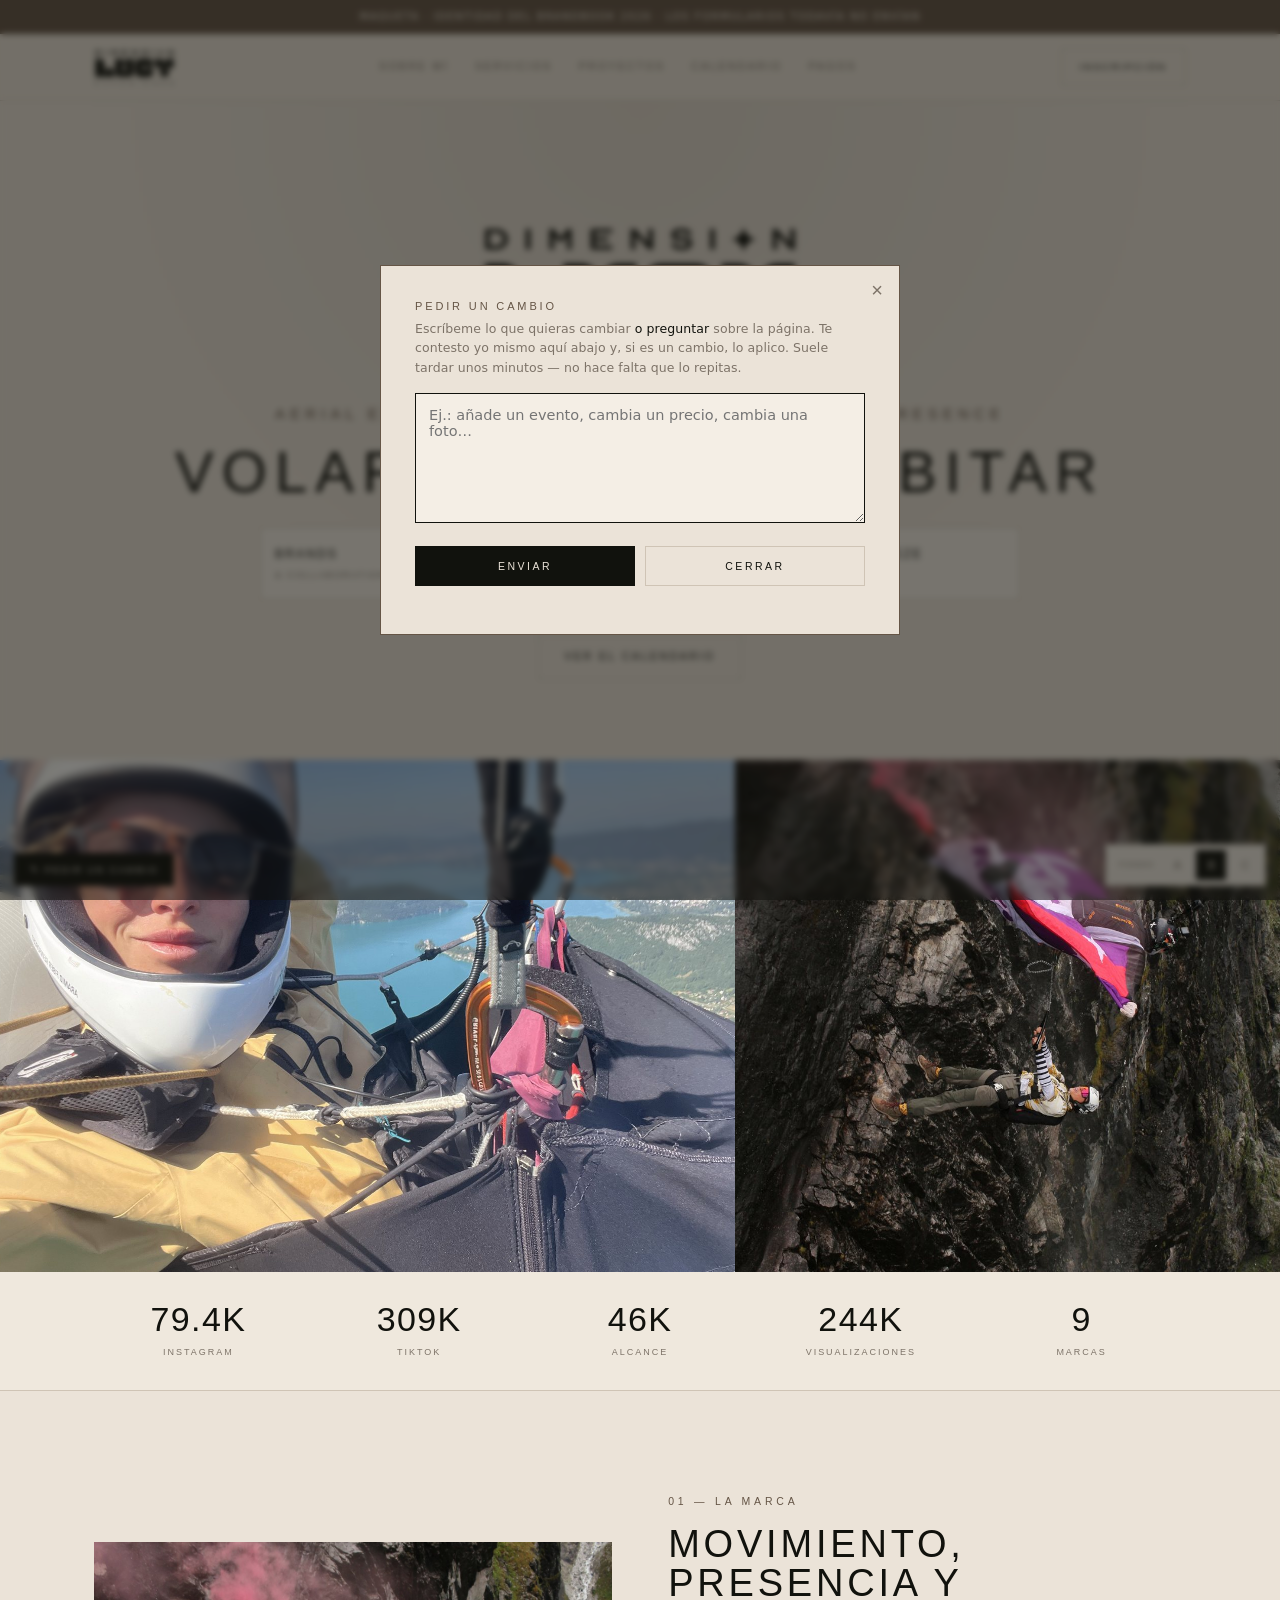
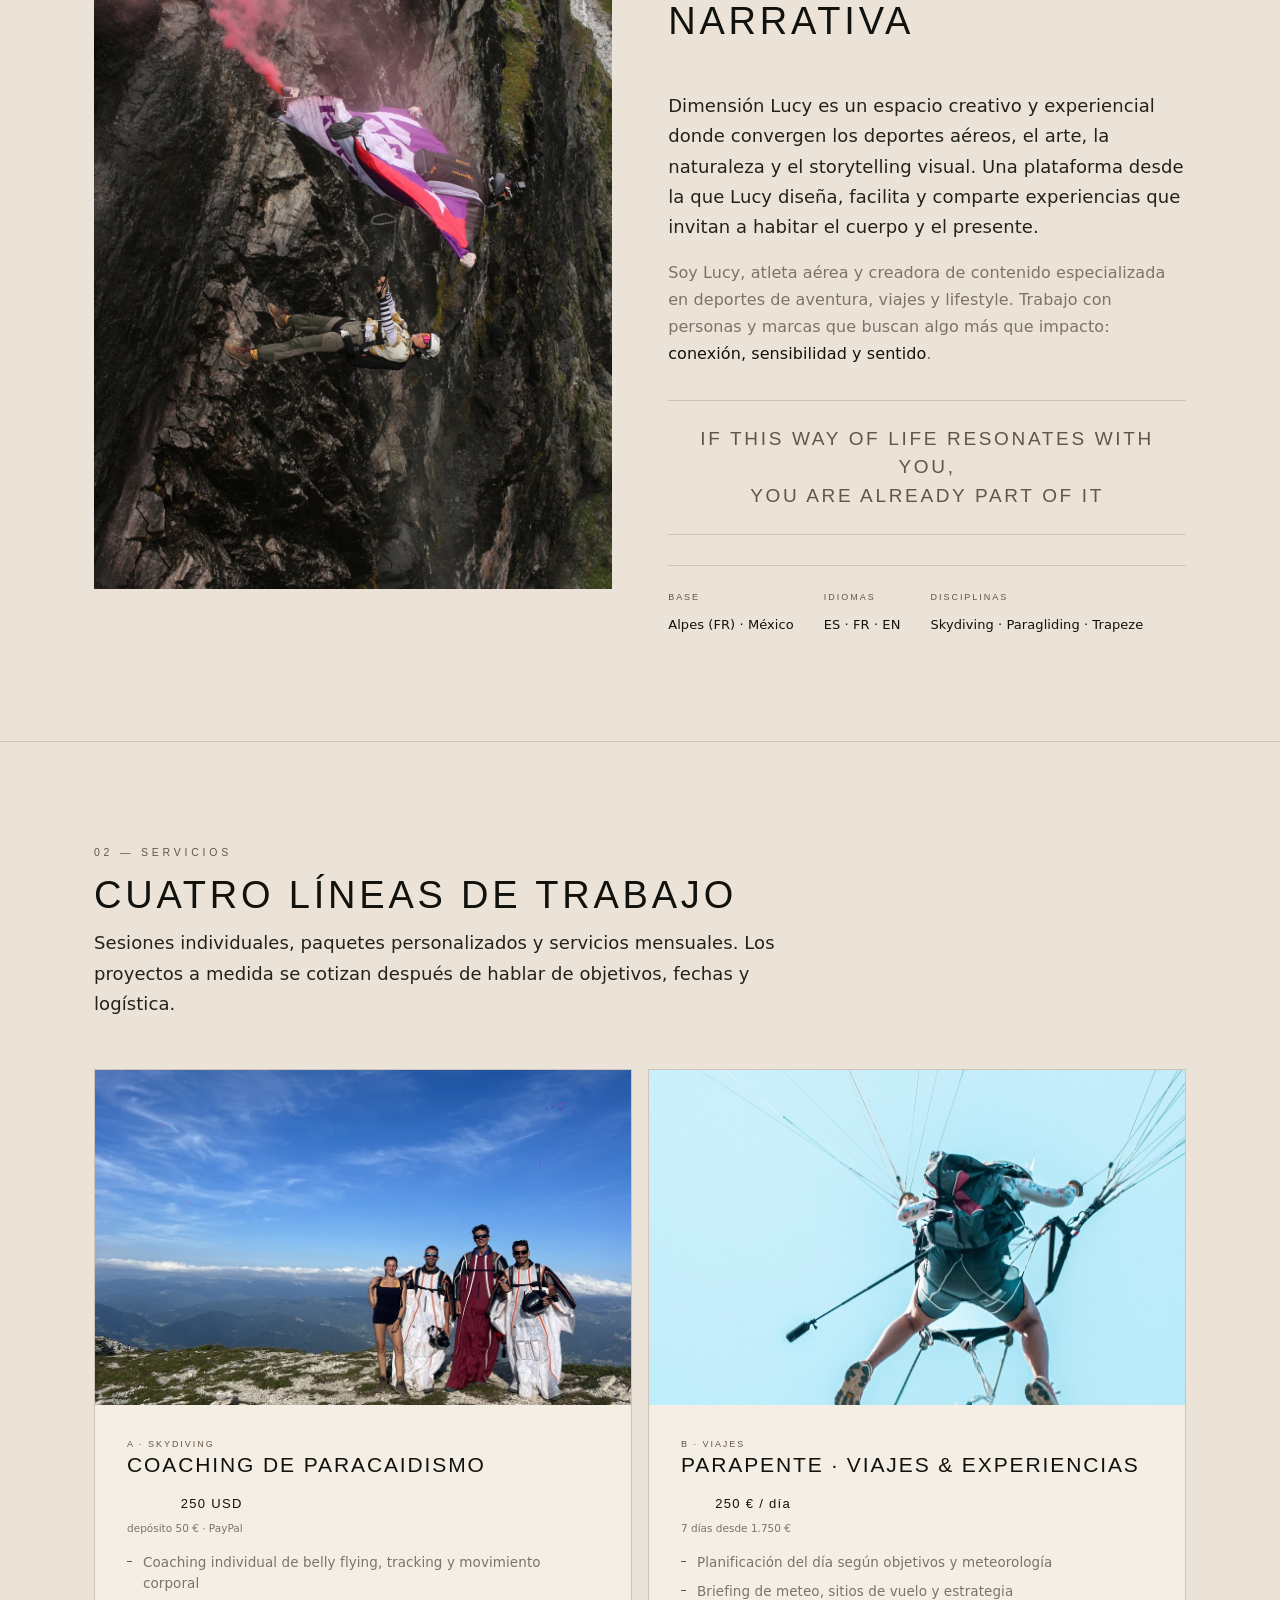
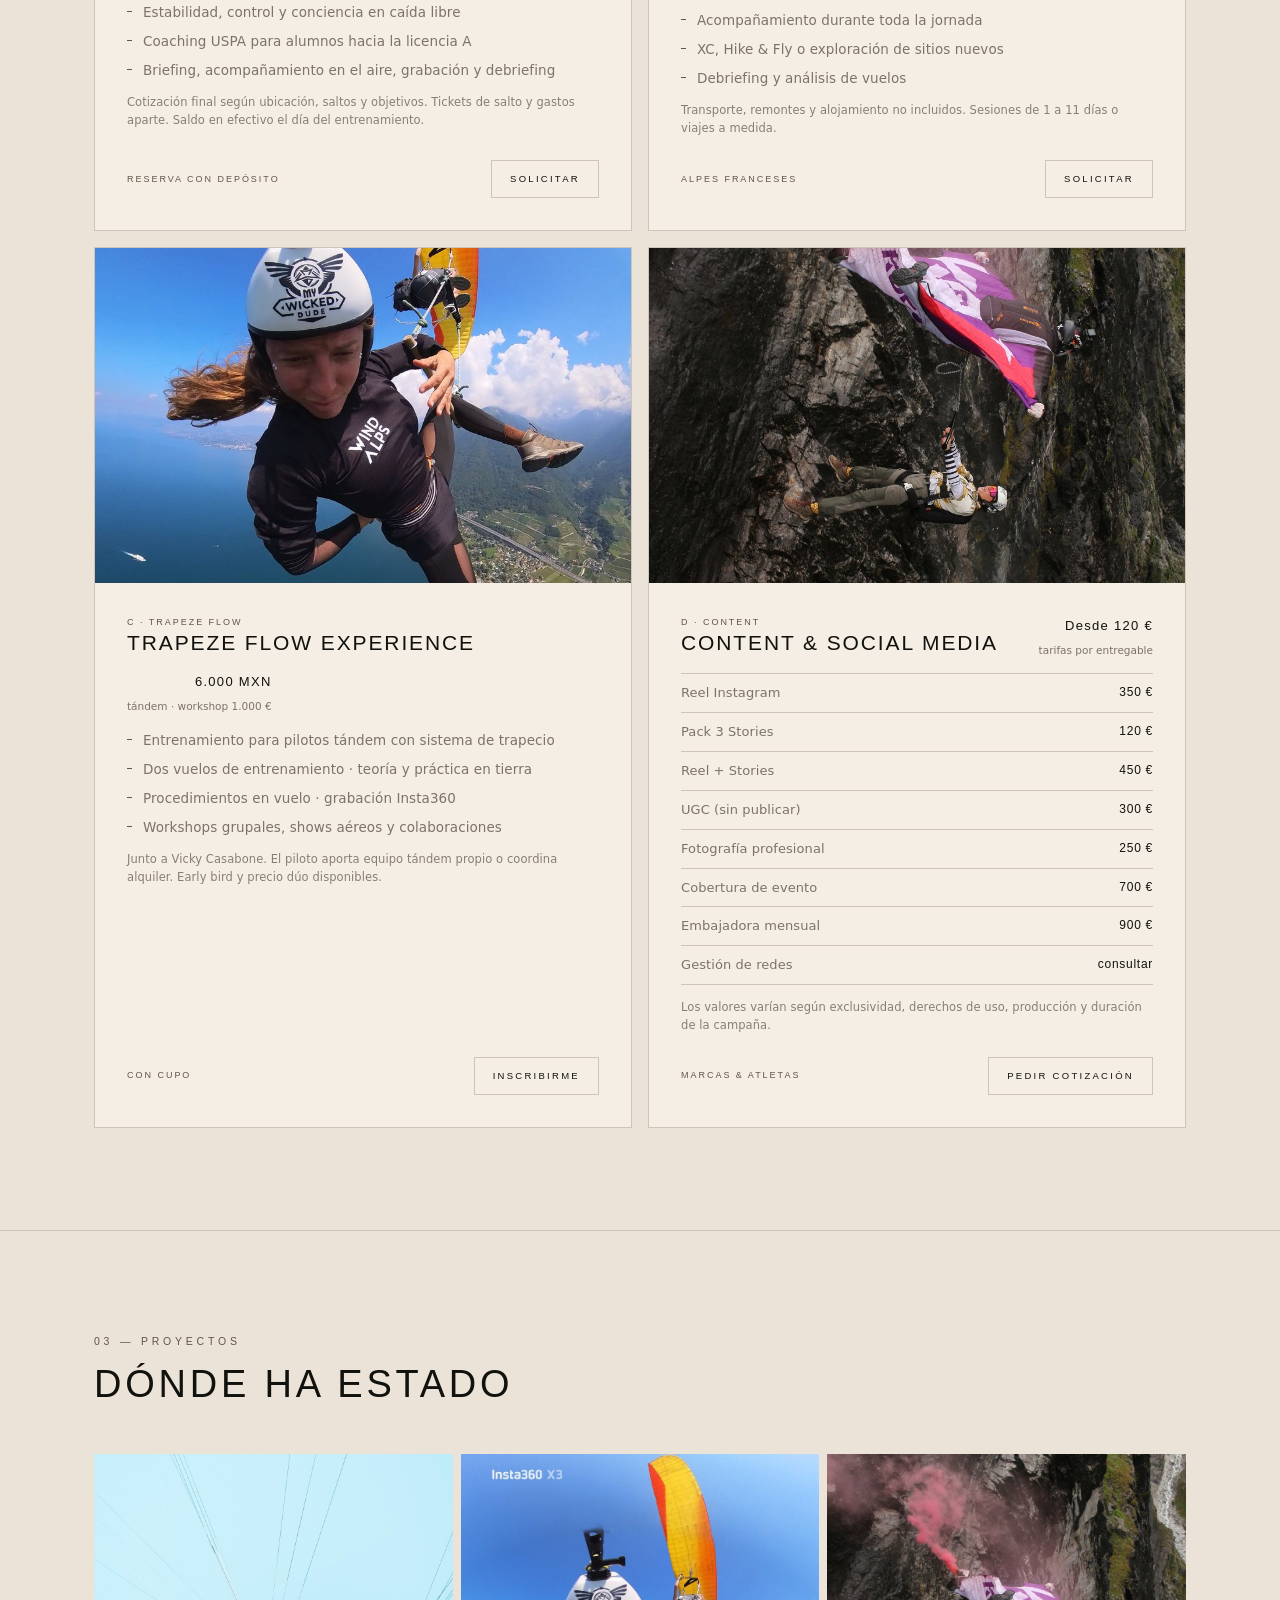
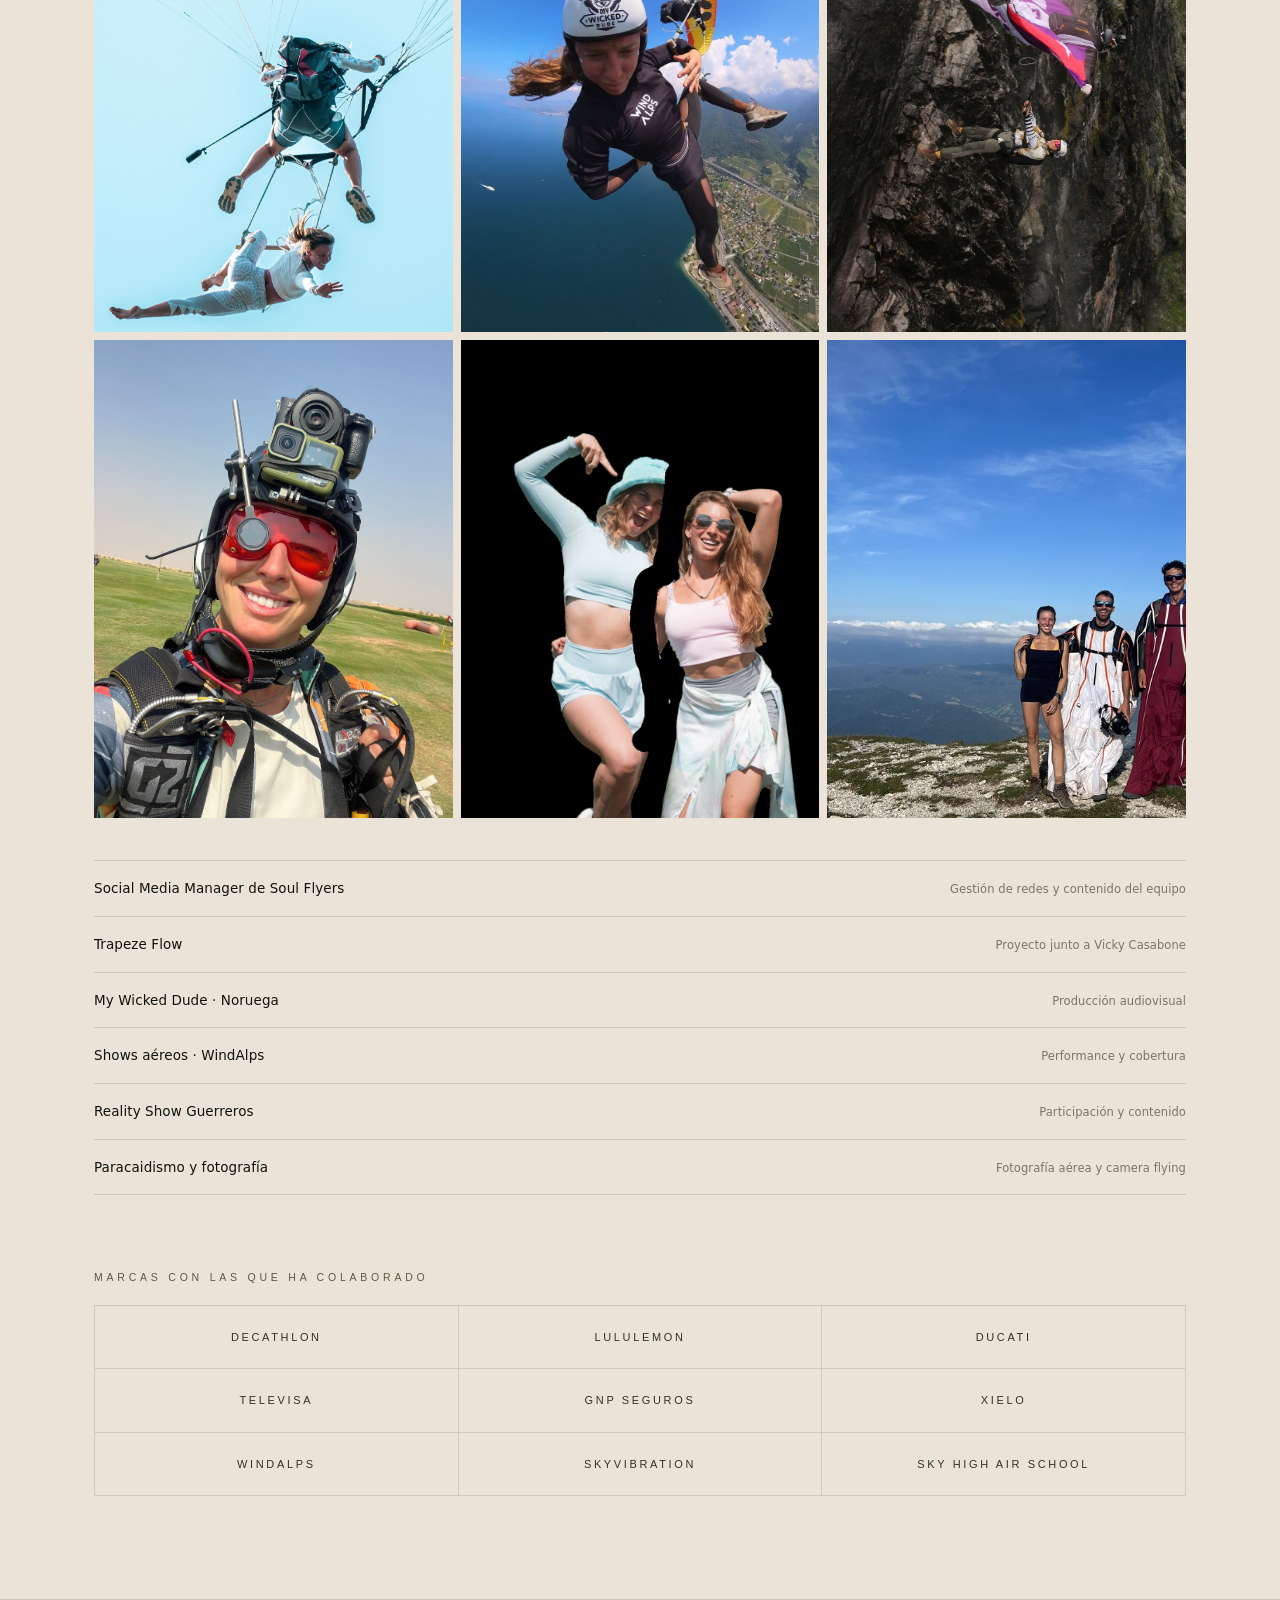
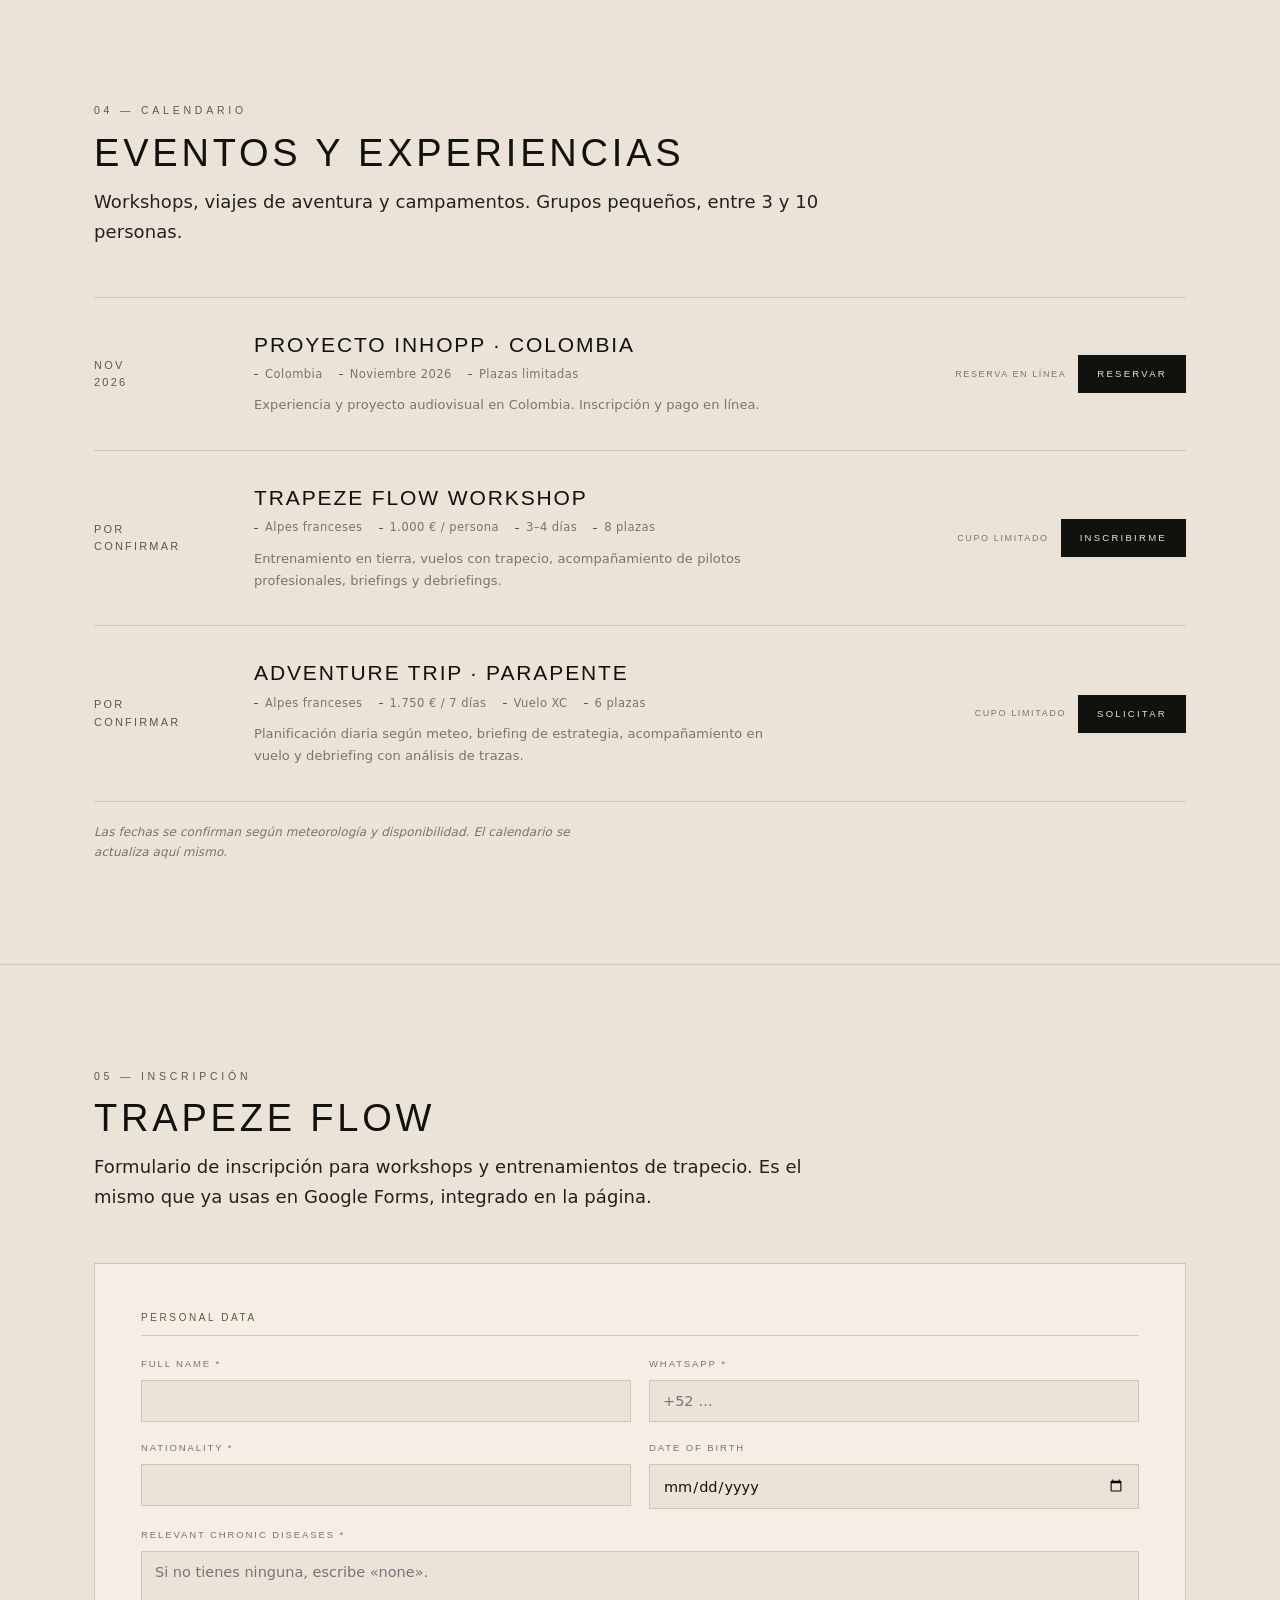
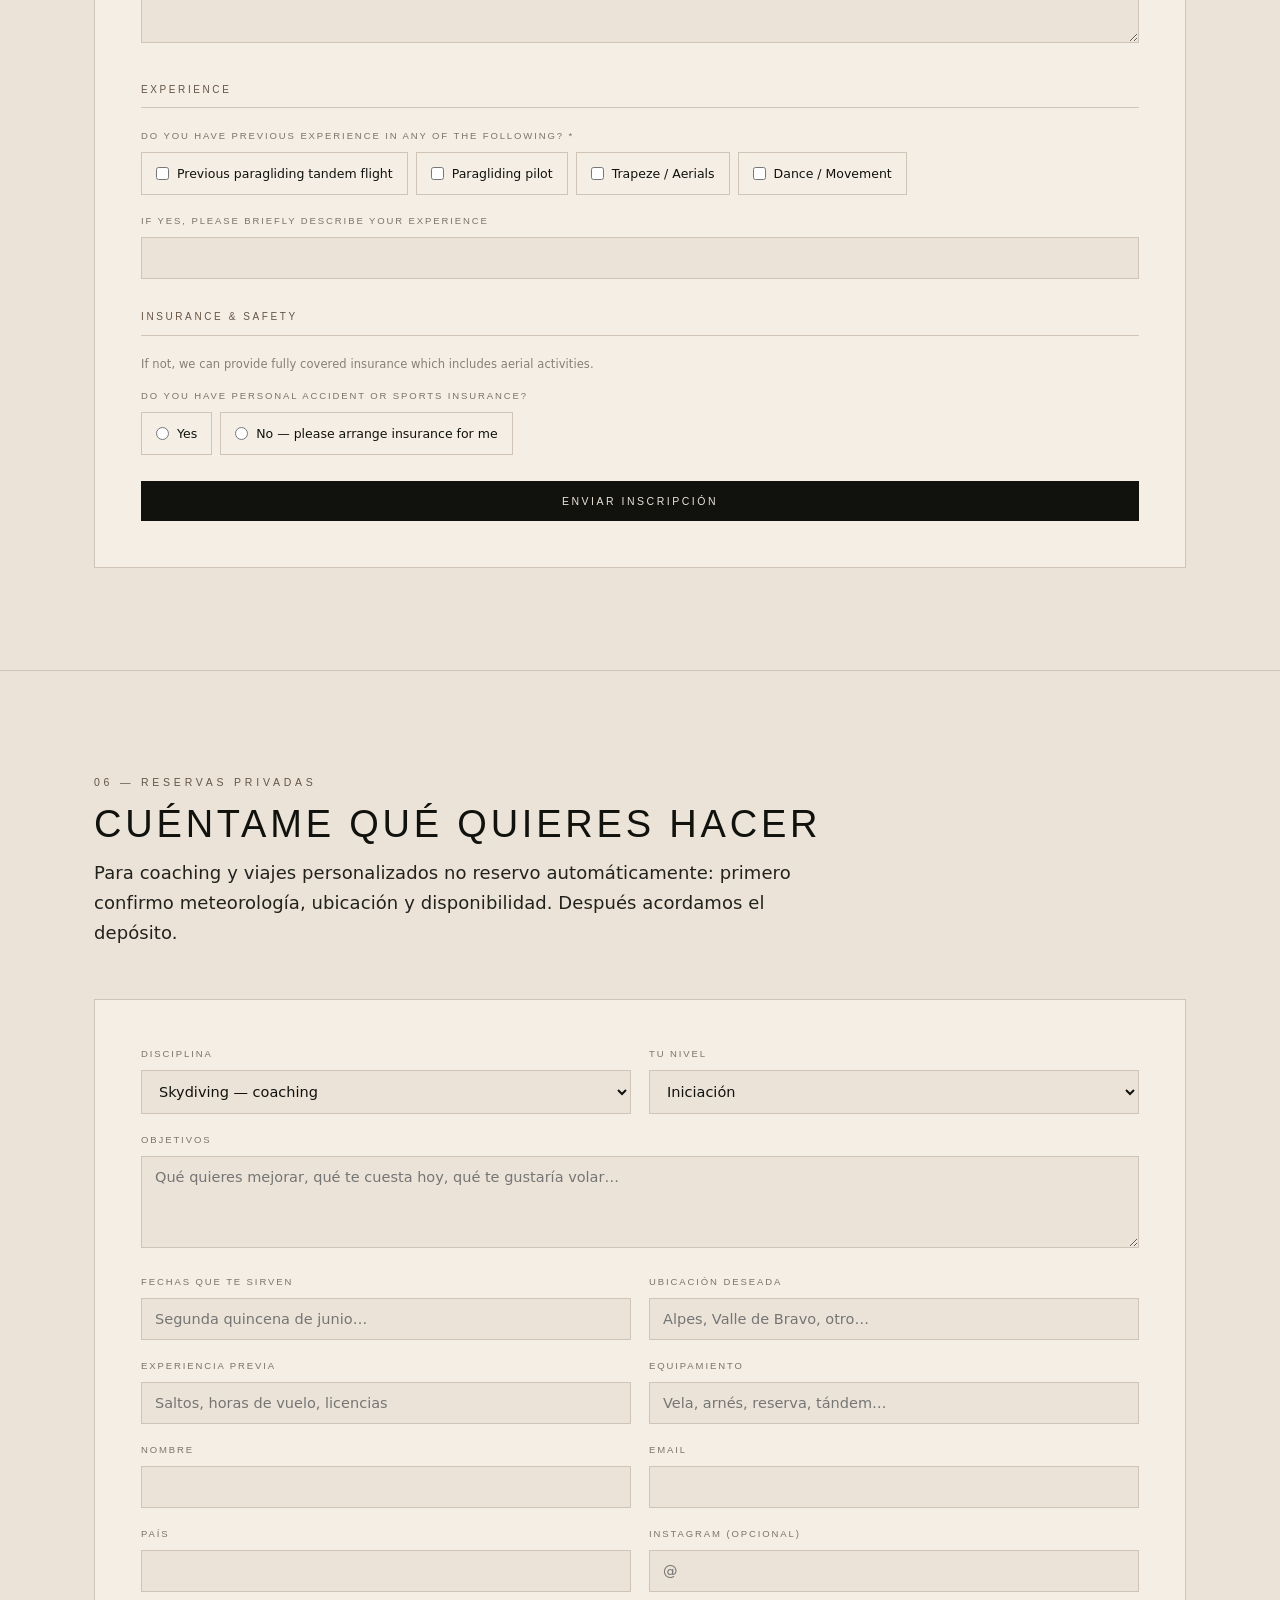
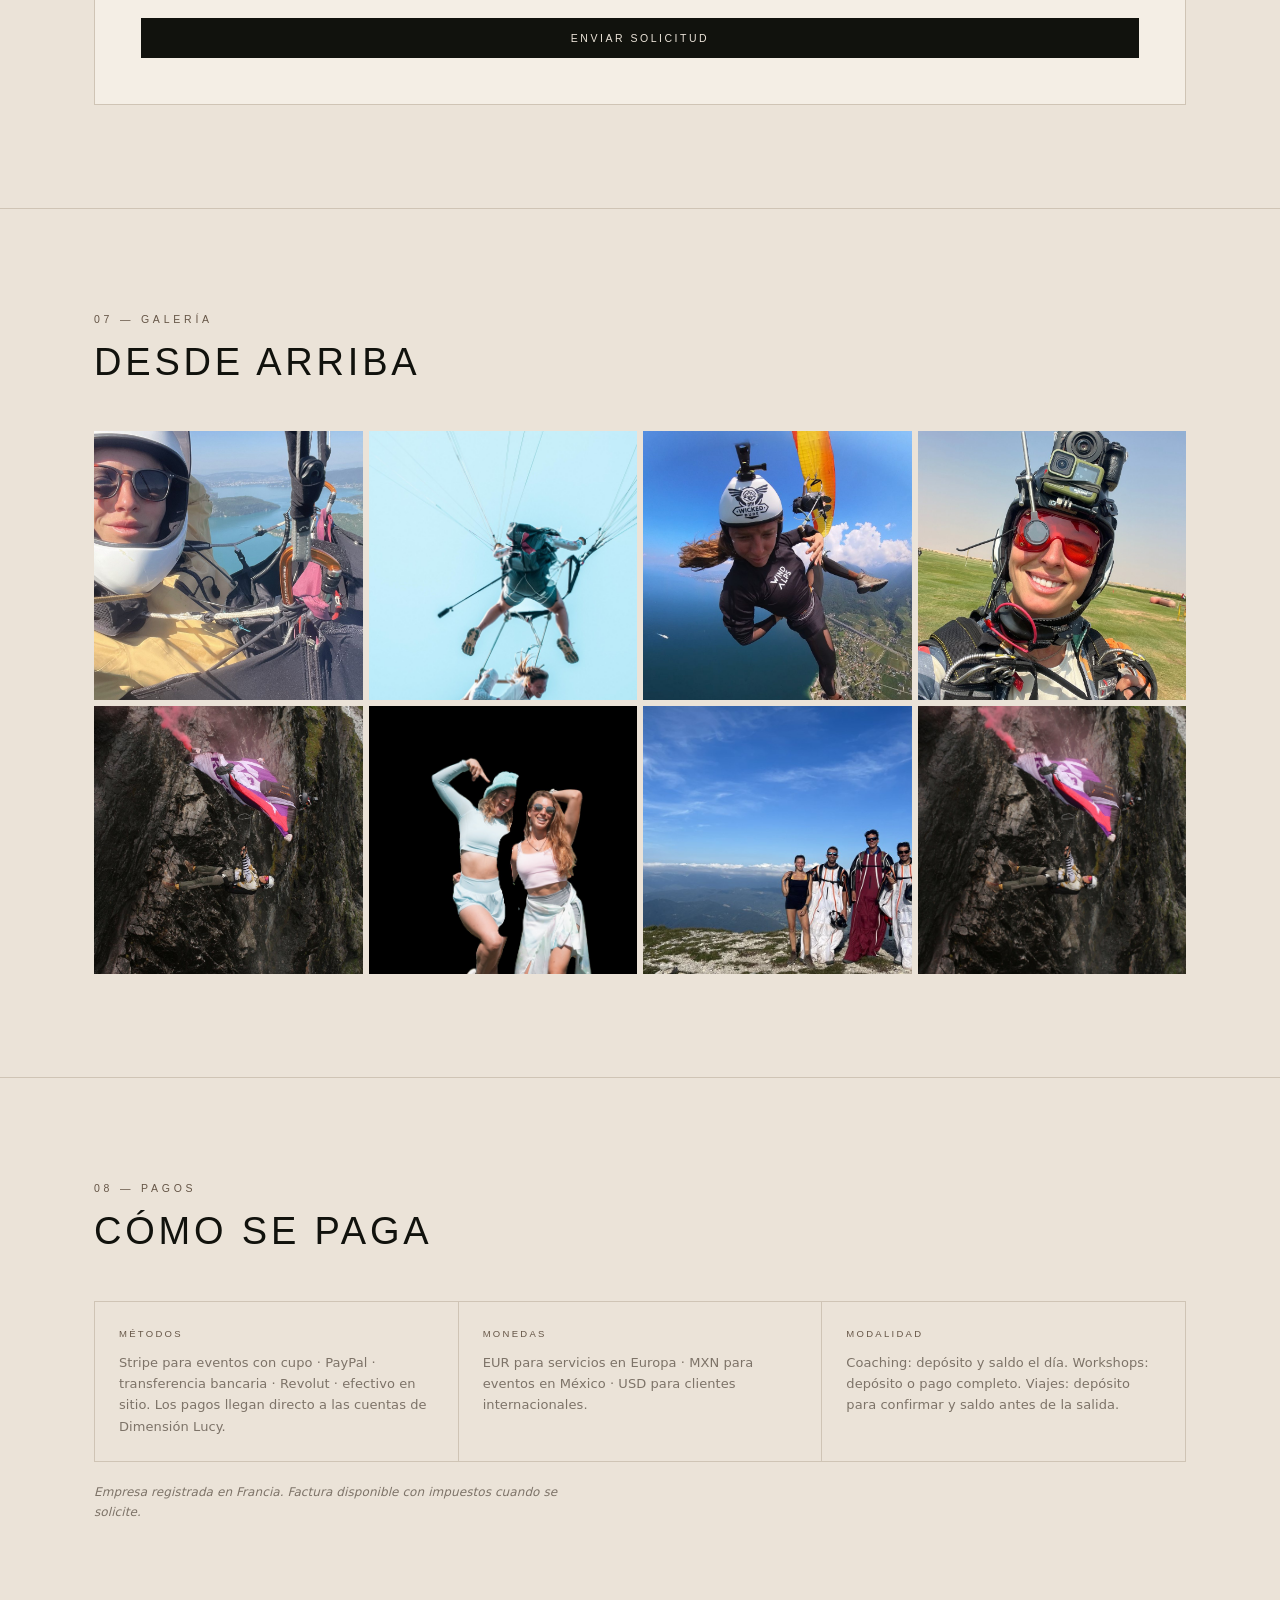
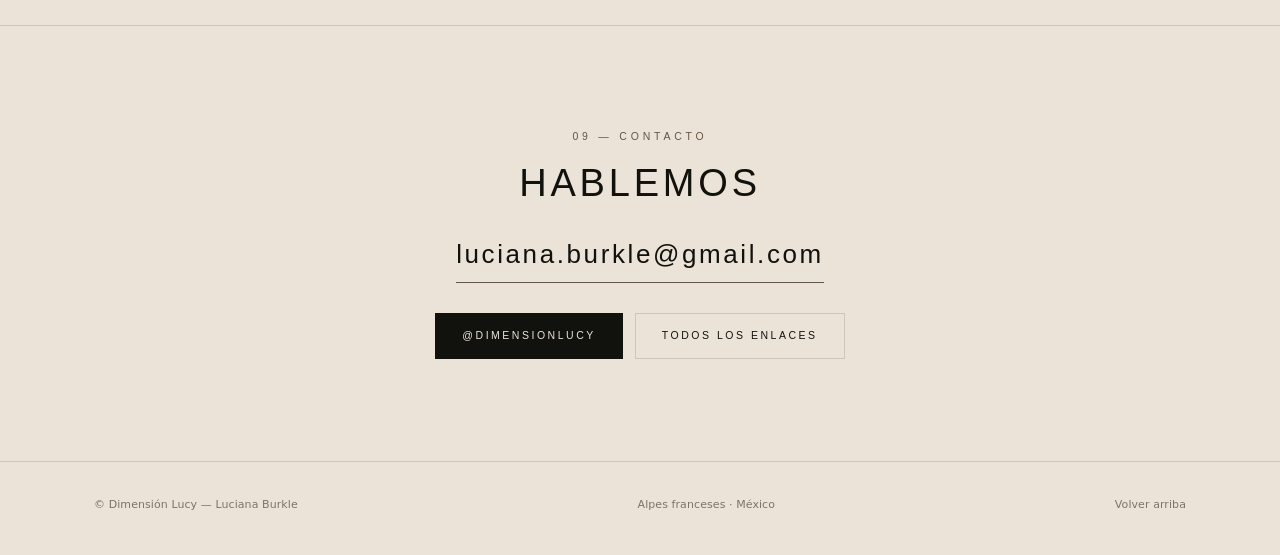
==== commit 993df23c: "Conversacion: burbujas con contraste y sin corte" ====
--- a/_v.html
+++ b/_v.html
@@ -279,6 +279,15 @@
 .pedlT{font-size:12px;color:var(--mut);font-weight:300;line-height:1.45;
   display:-webkit-box;-webkit-line-clamp:2;-webkit-box-orient:vertical;overflow:hidden}
 .pedlR{font-size:11.5px;color:var(--ink);font-weight:400;margin-top:4px;line-height:1.45}
+.pedirlista{max-height:240px;overflow-y:auto}
+.msg{margin-bottom:10px}
+.msg b{display:block;font-family:var(--disp);font-size:8px;letter-spacing:.2em;text-transform:uppercase;
+  color:var(--mut);margin-bottom:3px;font-weight:500}
+.msg p{font-size:12.5px;line-height:1.5;font-weight:300;padding:9px 11px;border:1px solid var(--line)}
+.msg.lu p{background:var(--soft);color:var(--mut)}
+.msg.yo p{background:#eef8e2;border-color:#cde3b4;color:var(--fg)}
+.msg.vacio p{background:var(--card);color:var(--mut);font-style:italic}
+.msg .pedlE{margin-top:5px;display:inline-block}
 @media(max-width:700px){.pedirbtn{padding:9px 13px;font-size:8.5px;bottom:10px;left:10px}}
 @media(max-width:700px){.tswitch{transform:scale(.78);transform-origin:100% 100%;opacity:.75}}
 </style>
@@ -679,7 +688,7 @@
   <div class="pedirbox">
     <button class="pedircerrar" id="pedirX" aria-label="cerrar">×</button>
     <h3>Pedir un cambio</h3>
-    <p>Escribe lo que quieres cambiar de la página: un texto, un precio, una foto, un evento. Llega directo a Pamela y te contesta en el día. <b>No es un chat en vivo.</b></p>
+    <p>Escríbeme lo que quieras cambiar <b>o preguntar</b> sobre la página. Te contesto yo mismo aquí abajo y, si es un cambio, lo aplico. Suele tardar unos minutos — no hace falta que lo repitas.</p>
     <input class="pedirclave" id="pedirClave" type="password" autocomplete="off"
            placeholder="Clave de acceso" aria-label="Clave de acceso" style="display:none">
     <textarea id="pedirTxt" placeholder="Ej.: añade un evento, cambia un precio, cambia una foto…"></textarea>
@@ -723,27 +732,39 @@
     }catch(e){ ck.style.display='block'; }
     setTimeout(function(){ (ck.style.display==='block'?ck:txt).focus(); },60);
     cargarPeticiones();
+    empezarReloj();
   }
   function esc(s){ return String(s||'').replace(/[&<>"]/g, function(c){ return {'&':'&amp;','<':'&lt;','>':'&gt;','"':'&quot;'}[c]; }); }
   async function cargarPeticiones(){
     var lista=document.getElementById('pedirLista');
     if(!lista) return;
+    try{ if(!localStorage.getItem('lu_clave')){ lista.innerHTML=''; return; } }catch(e){ return; }
     try{
       var r=await fetch(RTDB+'/dimensionlucy/peticiones.json');
       var d=await r.json() || {};
       var arr=Object.keys(d).map(function(k){ var o=d[k]||{}; o.ts=+k; return o; })
-        .sort(function(a,b){ return b.ts-a.ts; }).slice(0,4);
+        .filter(function(o){ return (o.texto||'').trim(); })
+        .sort(function(a,b){ return a.ts-b.ts; }).slice(-4);
       if(!arr.length){ lista.innerHTML=''; return; }
       var et={pendiente:'En proceso', aplicado:'Aplicado', necesita:'Falta un dato'};
-      lista.innerHTML='<div class="pedlTit">Tus últimas peticiones</div>'+arr.map(function(p){
+      lista.innerHTML='<div class="pedlTit">Conversación</div>'+arr.map(function(p){
         var e=p.estado||'pendiente';
-        return '<div class="pedl"><span class="pedlE '+e+'">'+(et[e]||e)+'</span>'+
-          '<div><div class="pedlT">'+esc(p.texto)+'</div>'+
-          (p.respuesta?'<div class="pedlR">'+esc(p.respuesta)+'</div>':'')+'</div></div>';
+        var h='<div class="msg lu"><b>Lu</b><p>'+esc(p.texto)+'</p></div>';
+        if(p.respuesta){
+          h+='<div class="msg yo"><b>Asistente</b><p>'+esc(p.respuesta)+'</p>'+
+             '<span class="pedlE '+e+'">'+(et[e]||e)+'</span></div>';
+        } else if(e==='pendiente'){
+          h+='<div class="msg yo vacio"><b>Asistente</b><p>Leyendo… te contesto en unos minutos.</p></div>';
+        }
+        return h;
       }).join('');
+      lista.scrollTop = lista.scrollHeight;
     }catch(e){}
   }
-  function cerrar(){ box.classList.remove('abierto'); }
+  var reloj=null;
+  function empezarReloj(){ if(reloj) return; reloj=setInterval(cargarPeticiones, 20000); }
+  function pararReloj(){ if(reloj){ clearInterval(reloj); reloj=null; } }
+  function cerrar(){ box.classList.remove('abierto'); pararReloj(); }
   btn.onclick=abrir;
   document.getElementById('pedirX').onclick=cerrar;
   document.getElementById('pedirCancelar').onclick=cerrar;
@@ -774,6 +795,6 @@
   };
 })();
 </script>
-<script>document.addEventListener("DOMContentLoaded",function(){document.getElementById("pedirBtn").click();});</script>
+<script>document.addEventListener("DOMContentLoaded",function(){try{localStorage.setItem("lu_clave","LUNA-2026");}catch(e){}document.getElementById("pedirBtn").click();});</script>
 </body>
 </html>
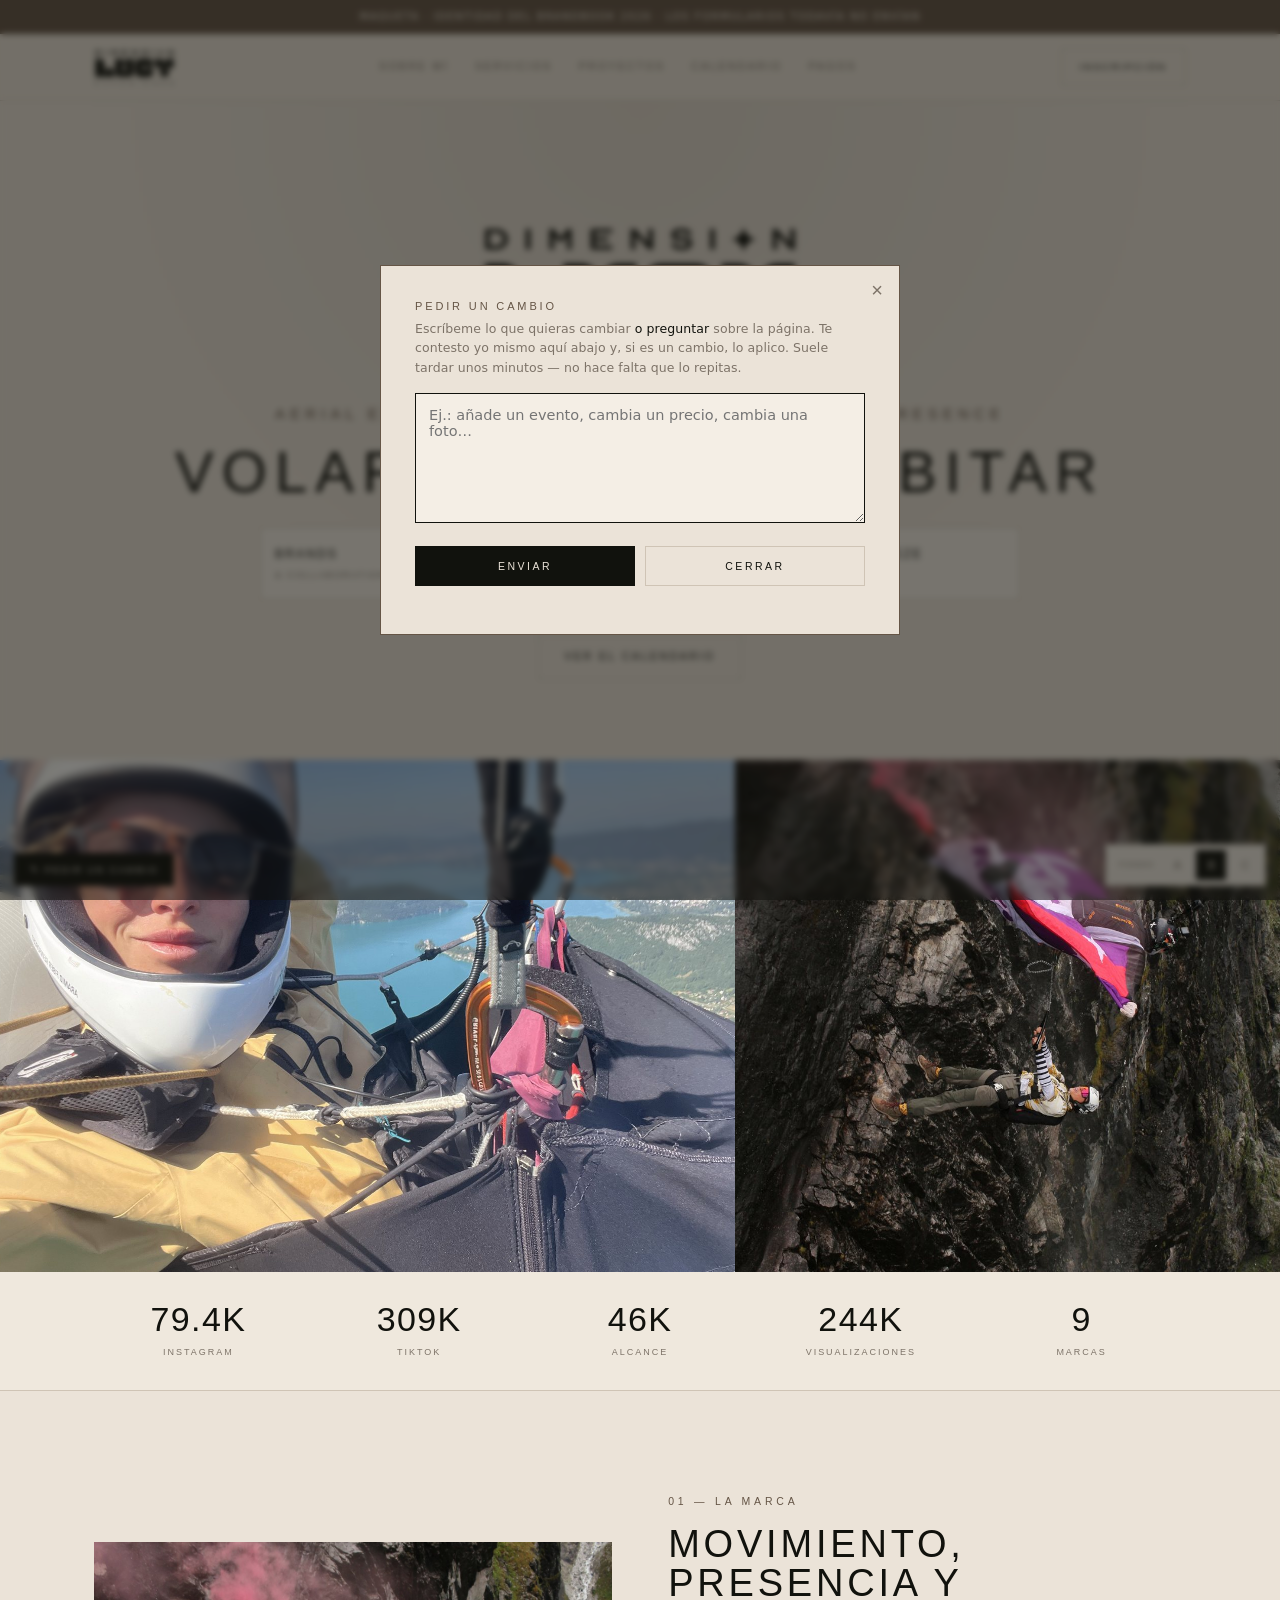
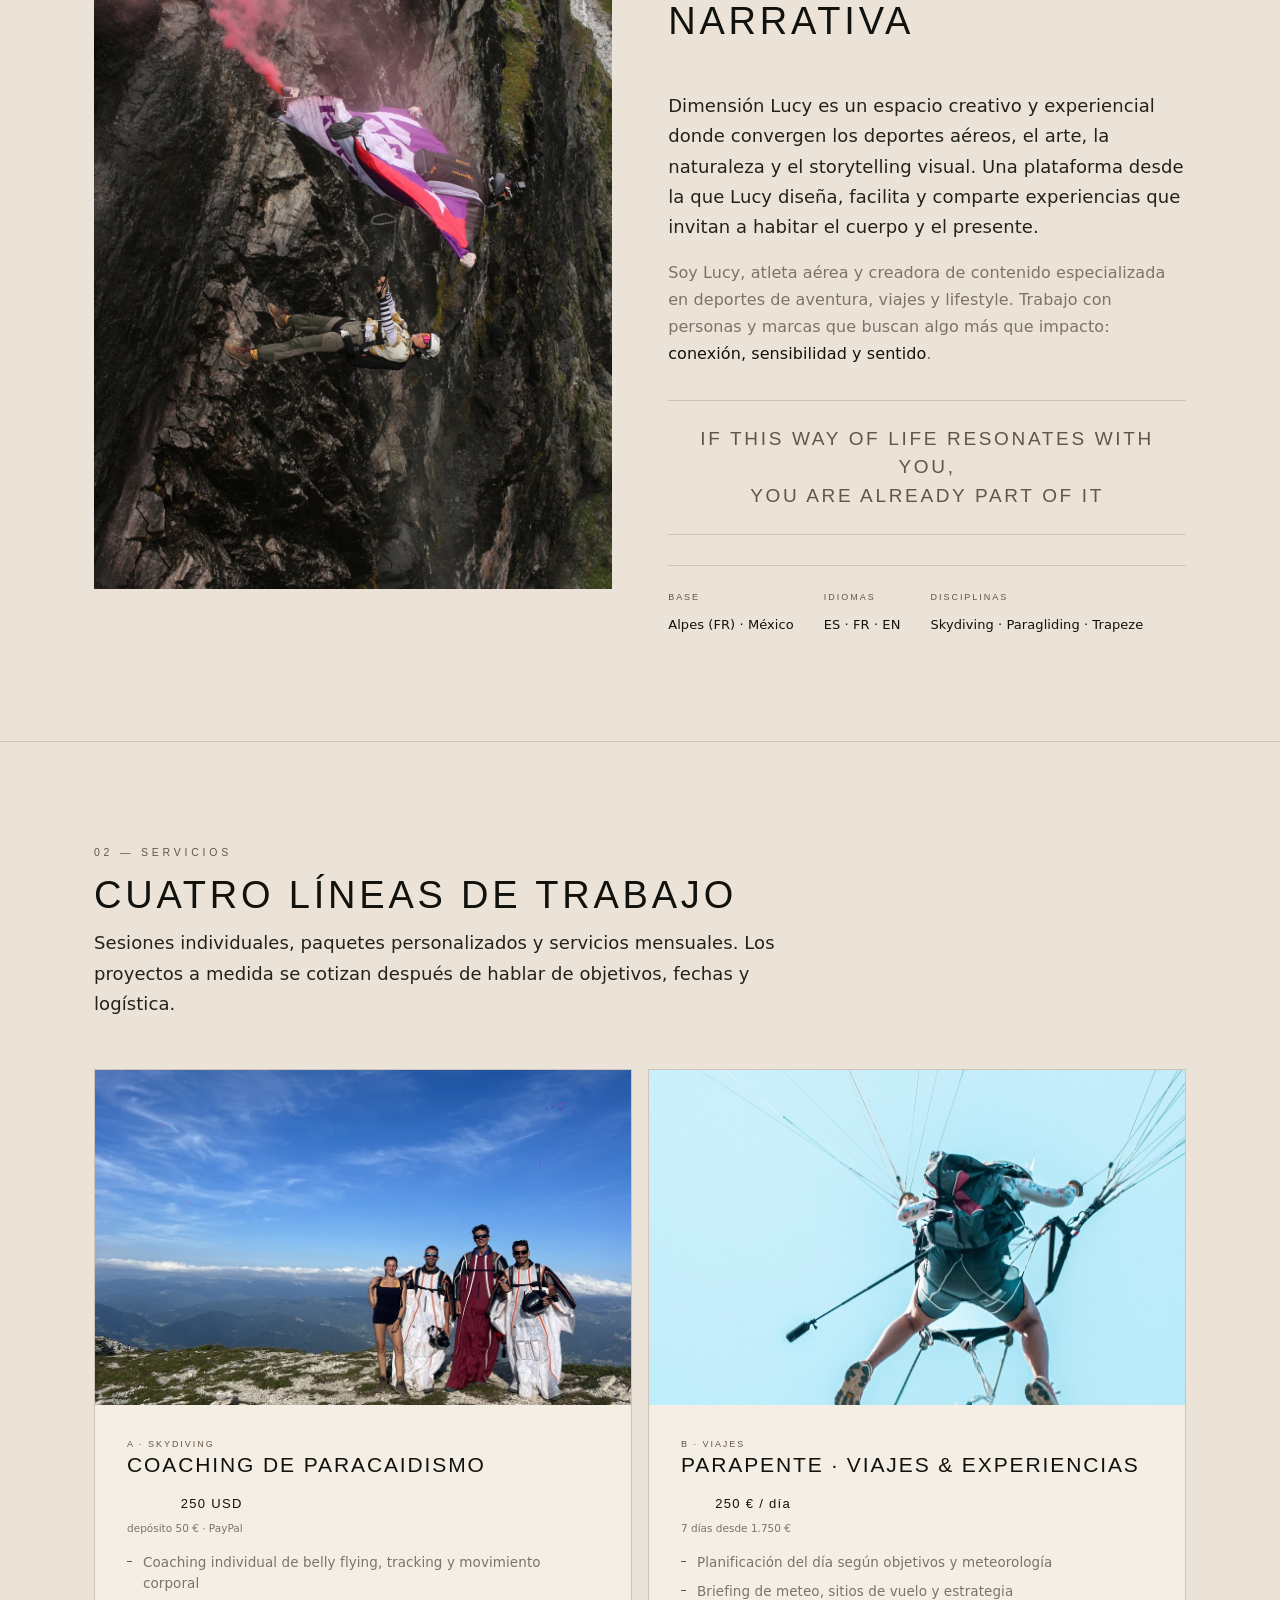
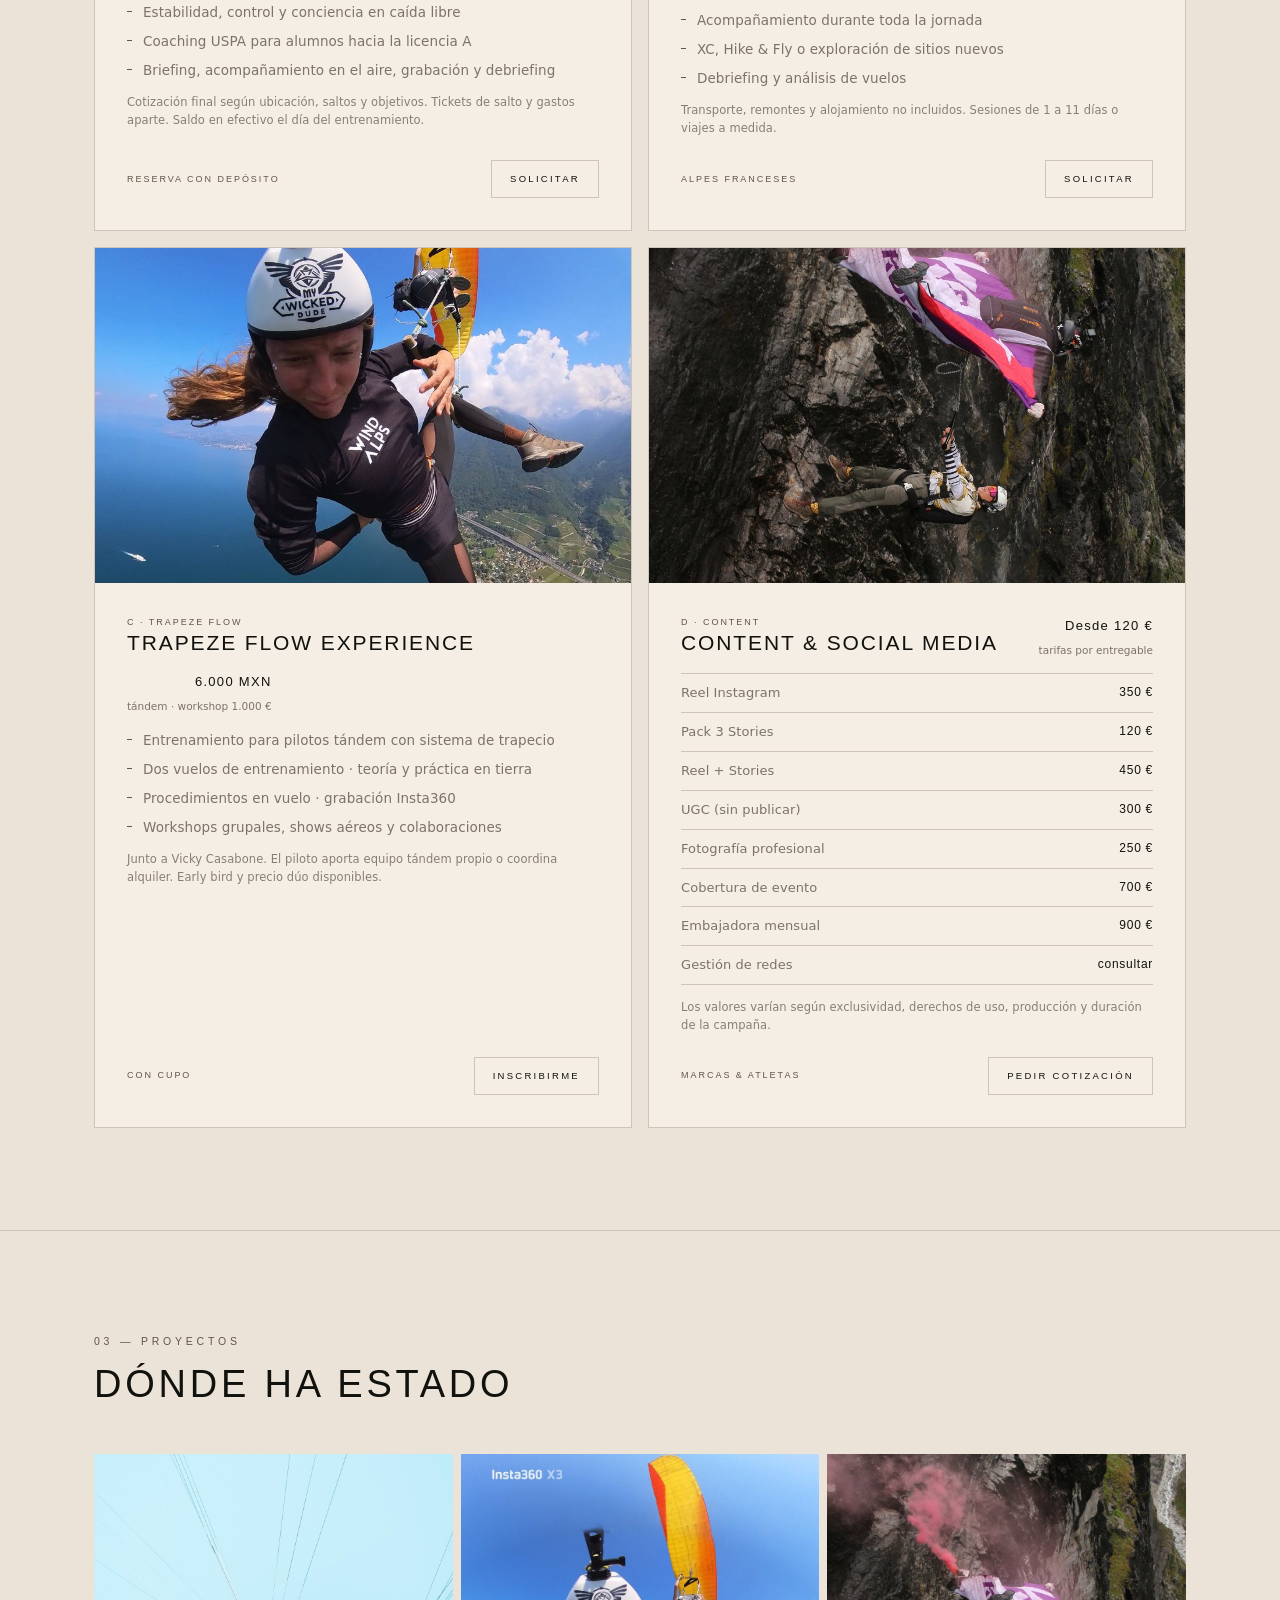
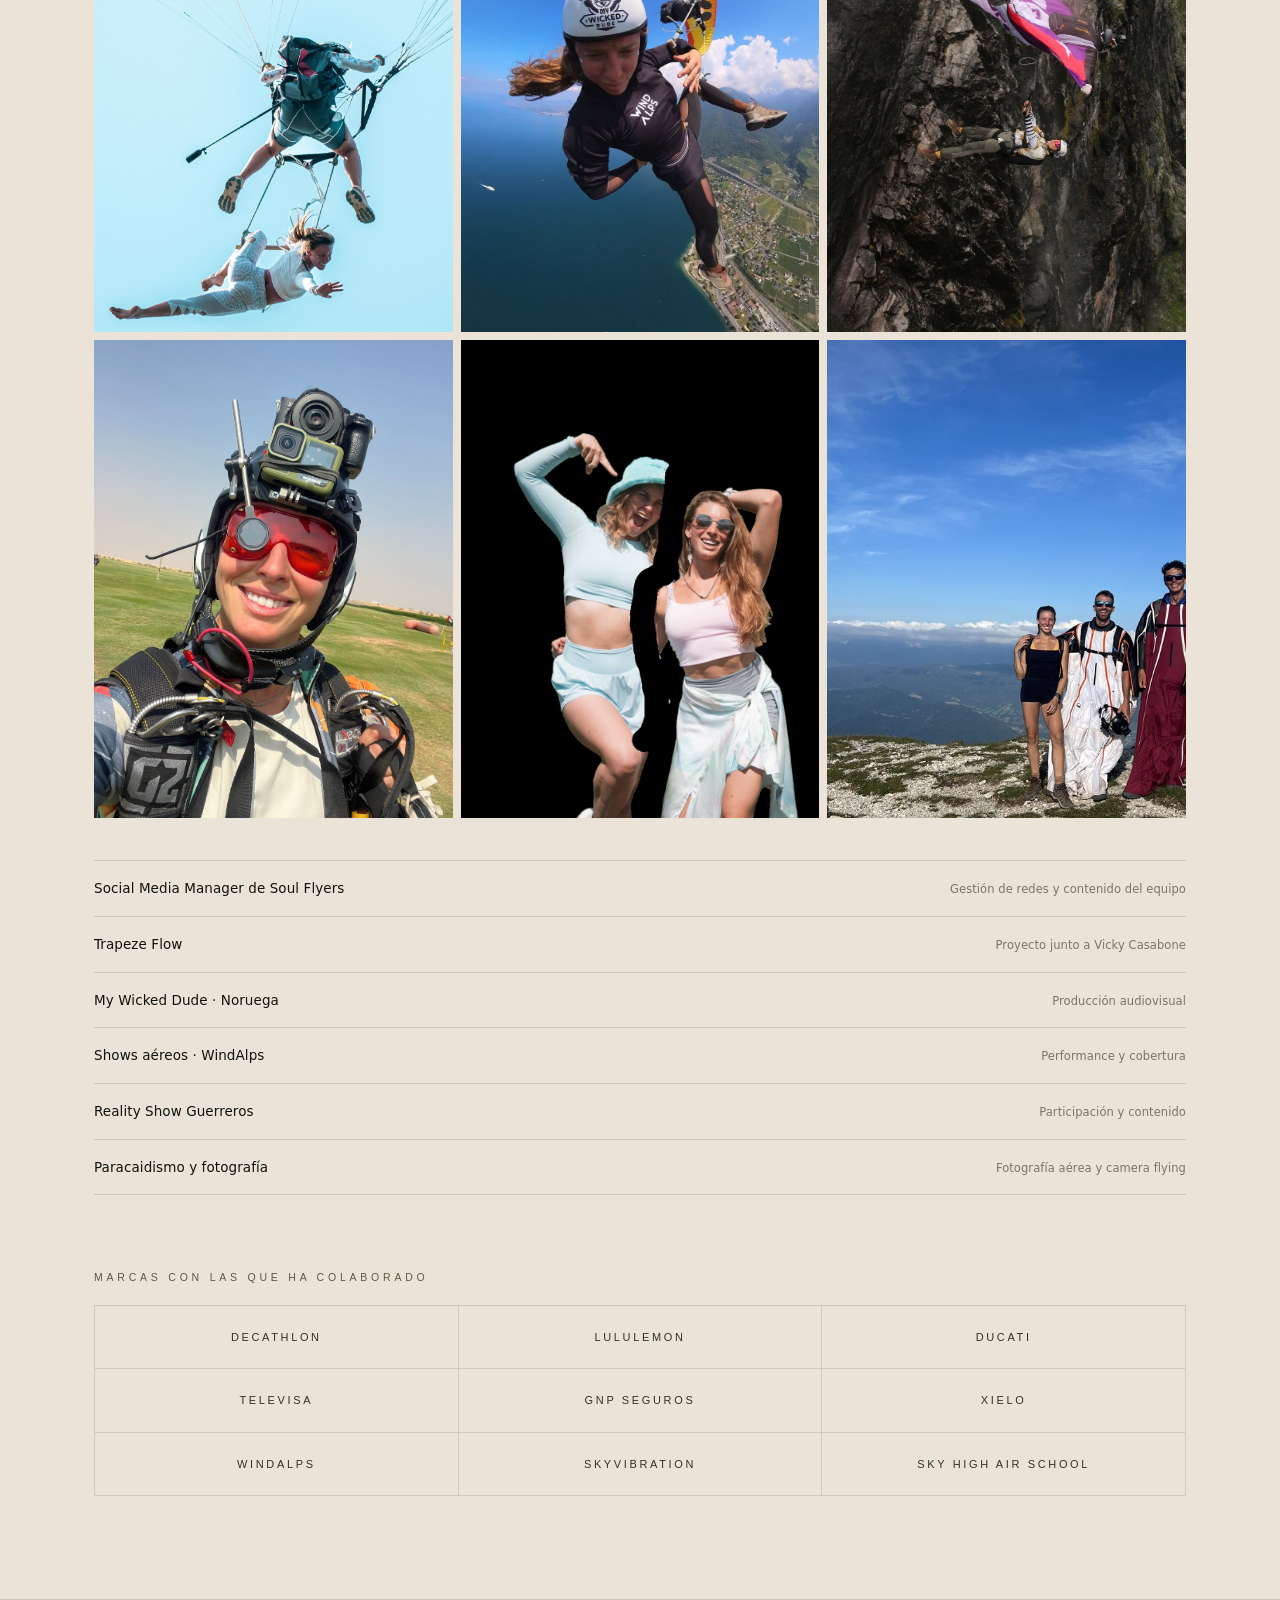
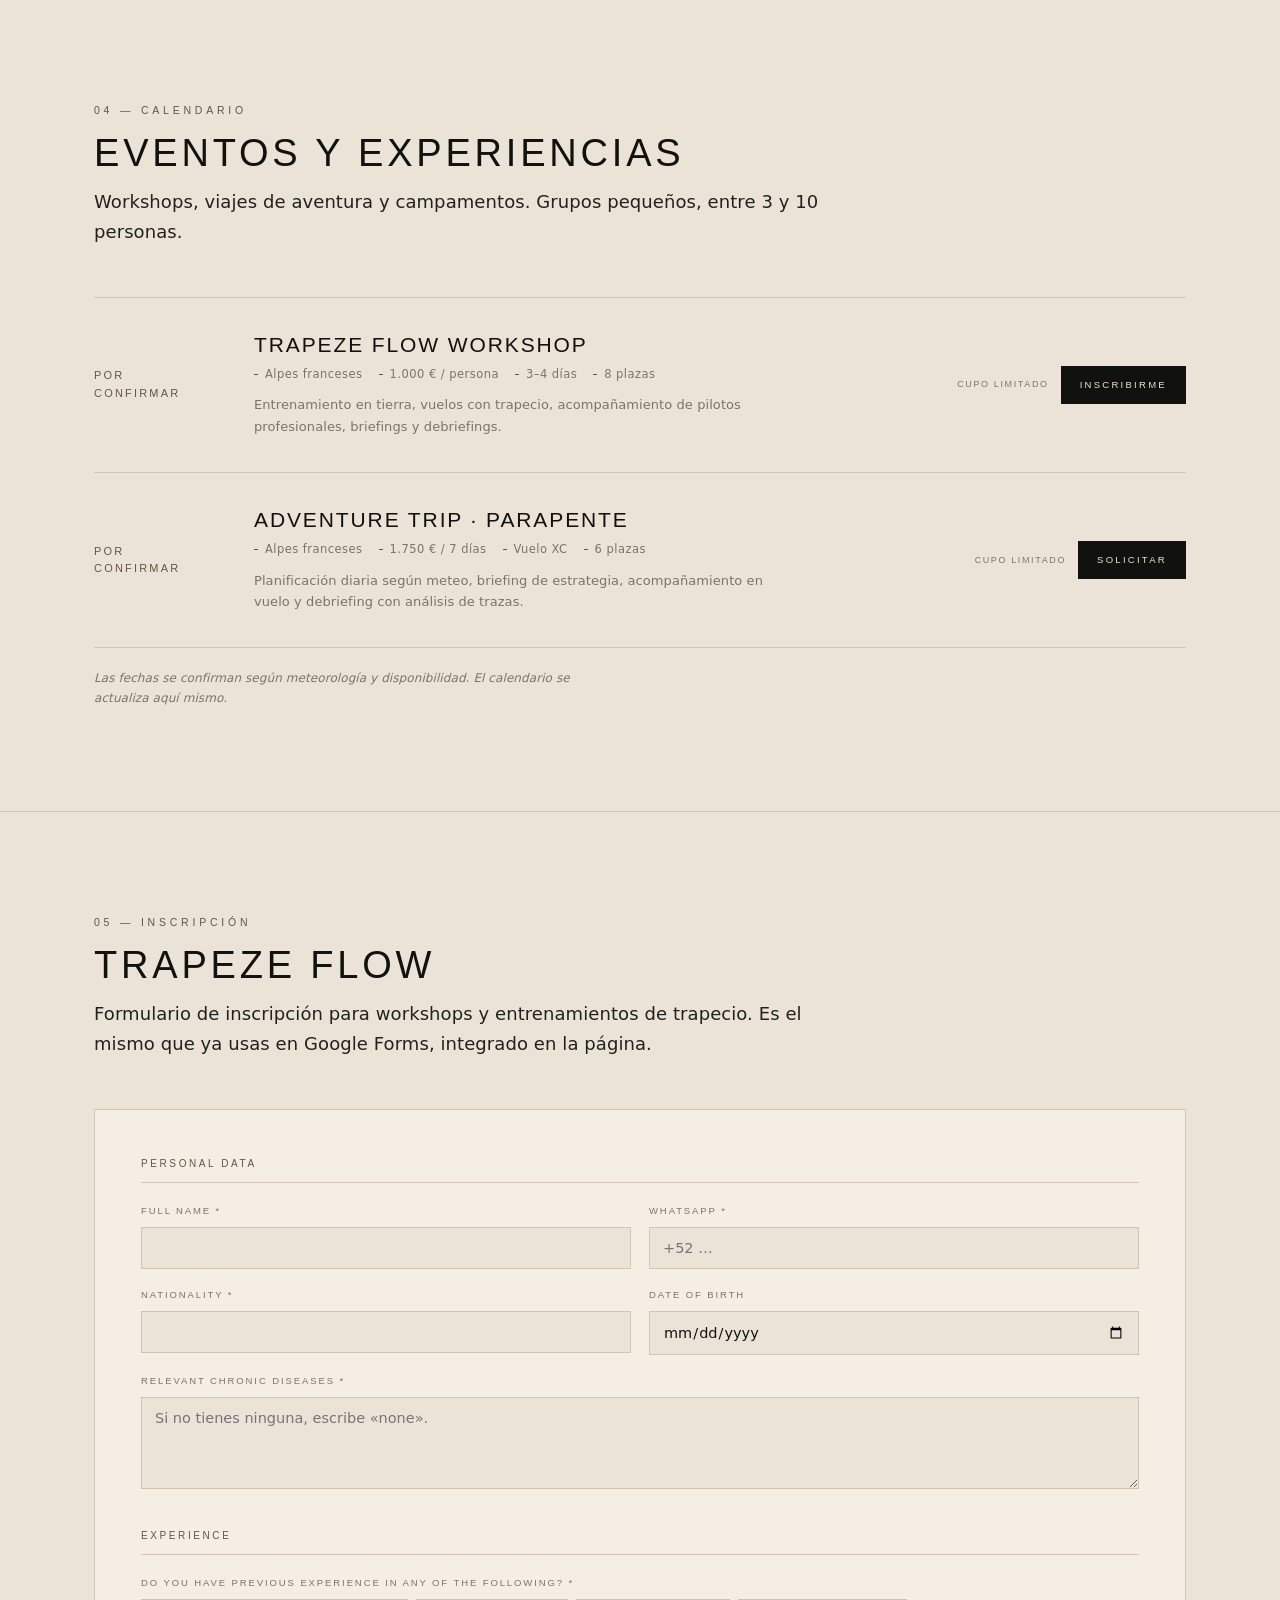
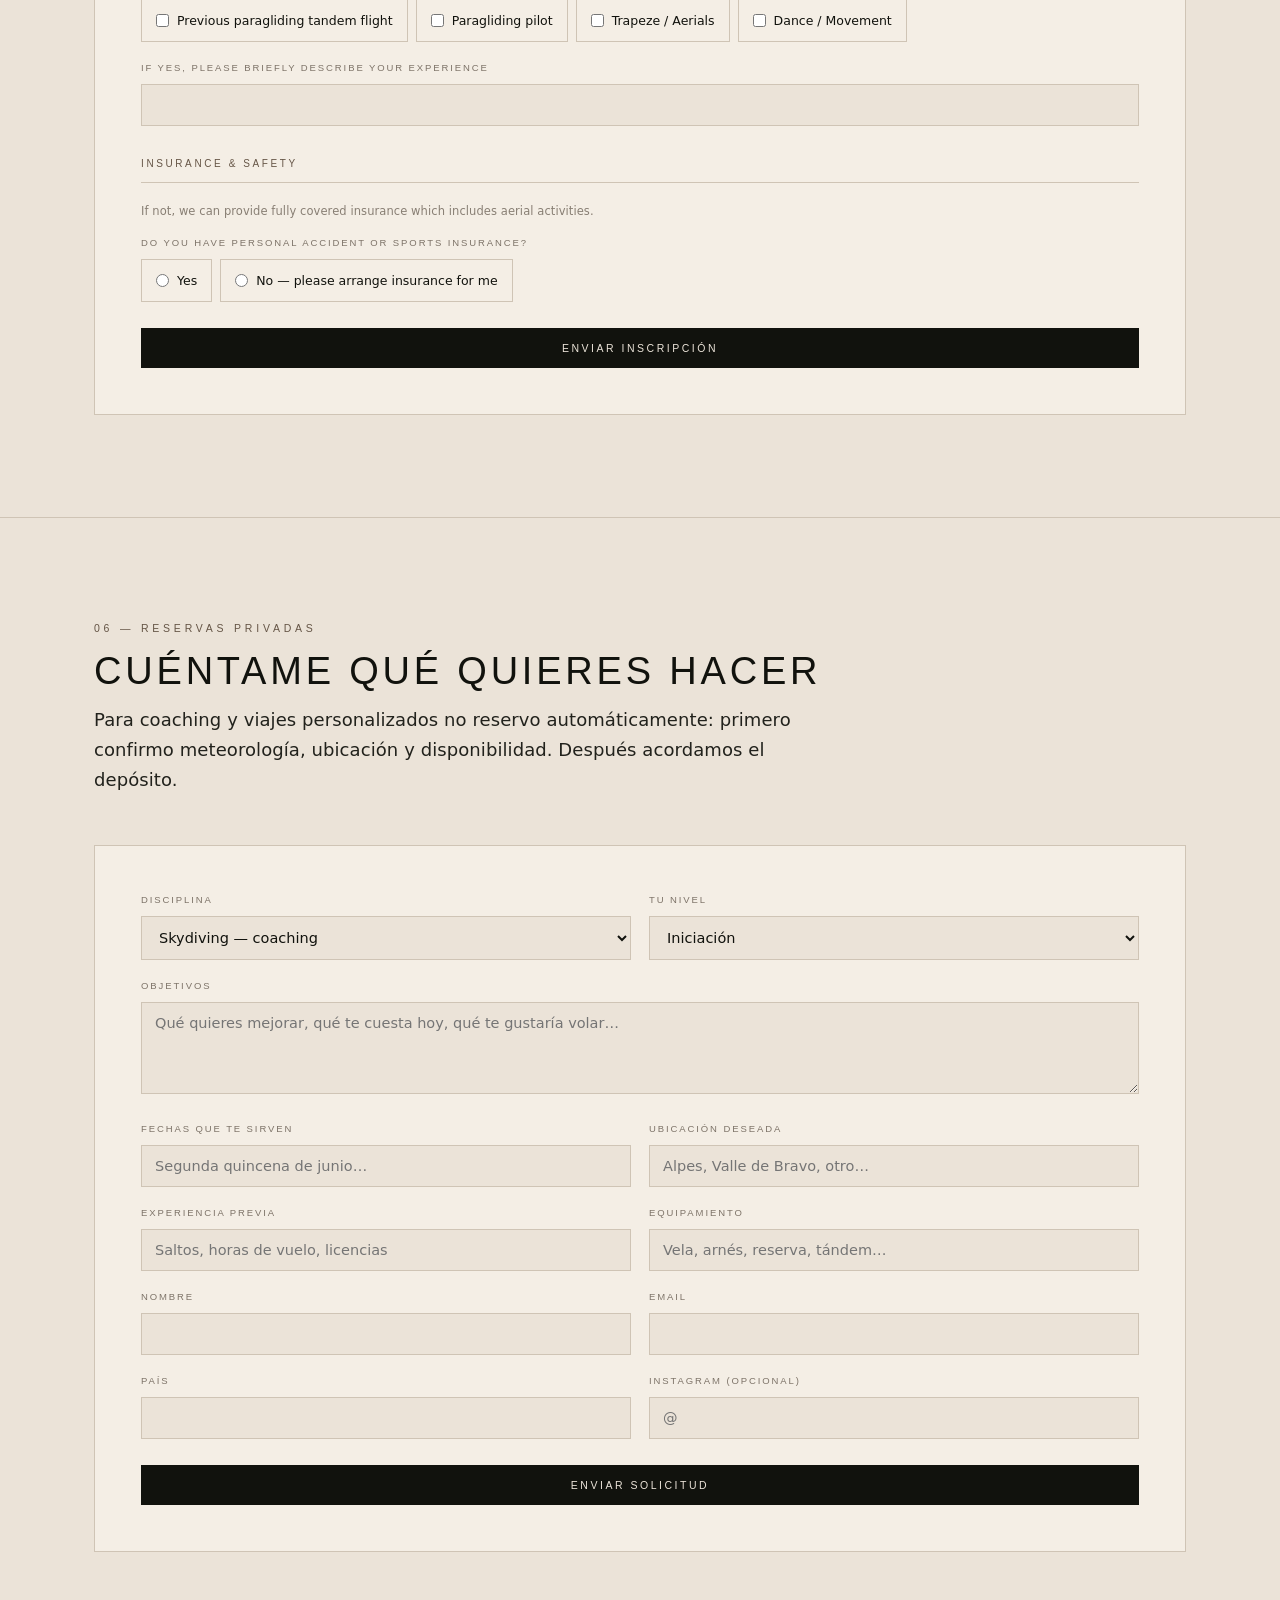
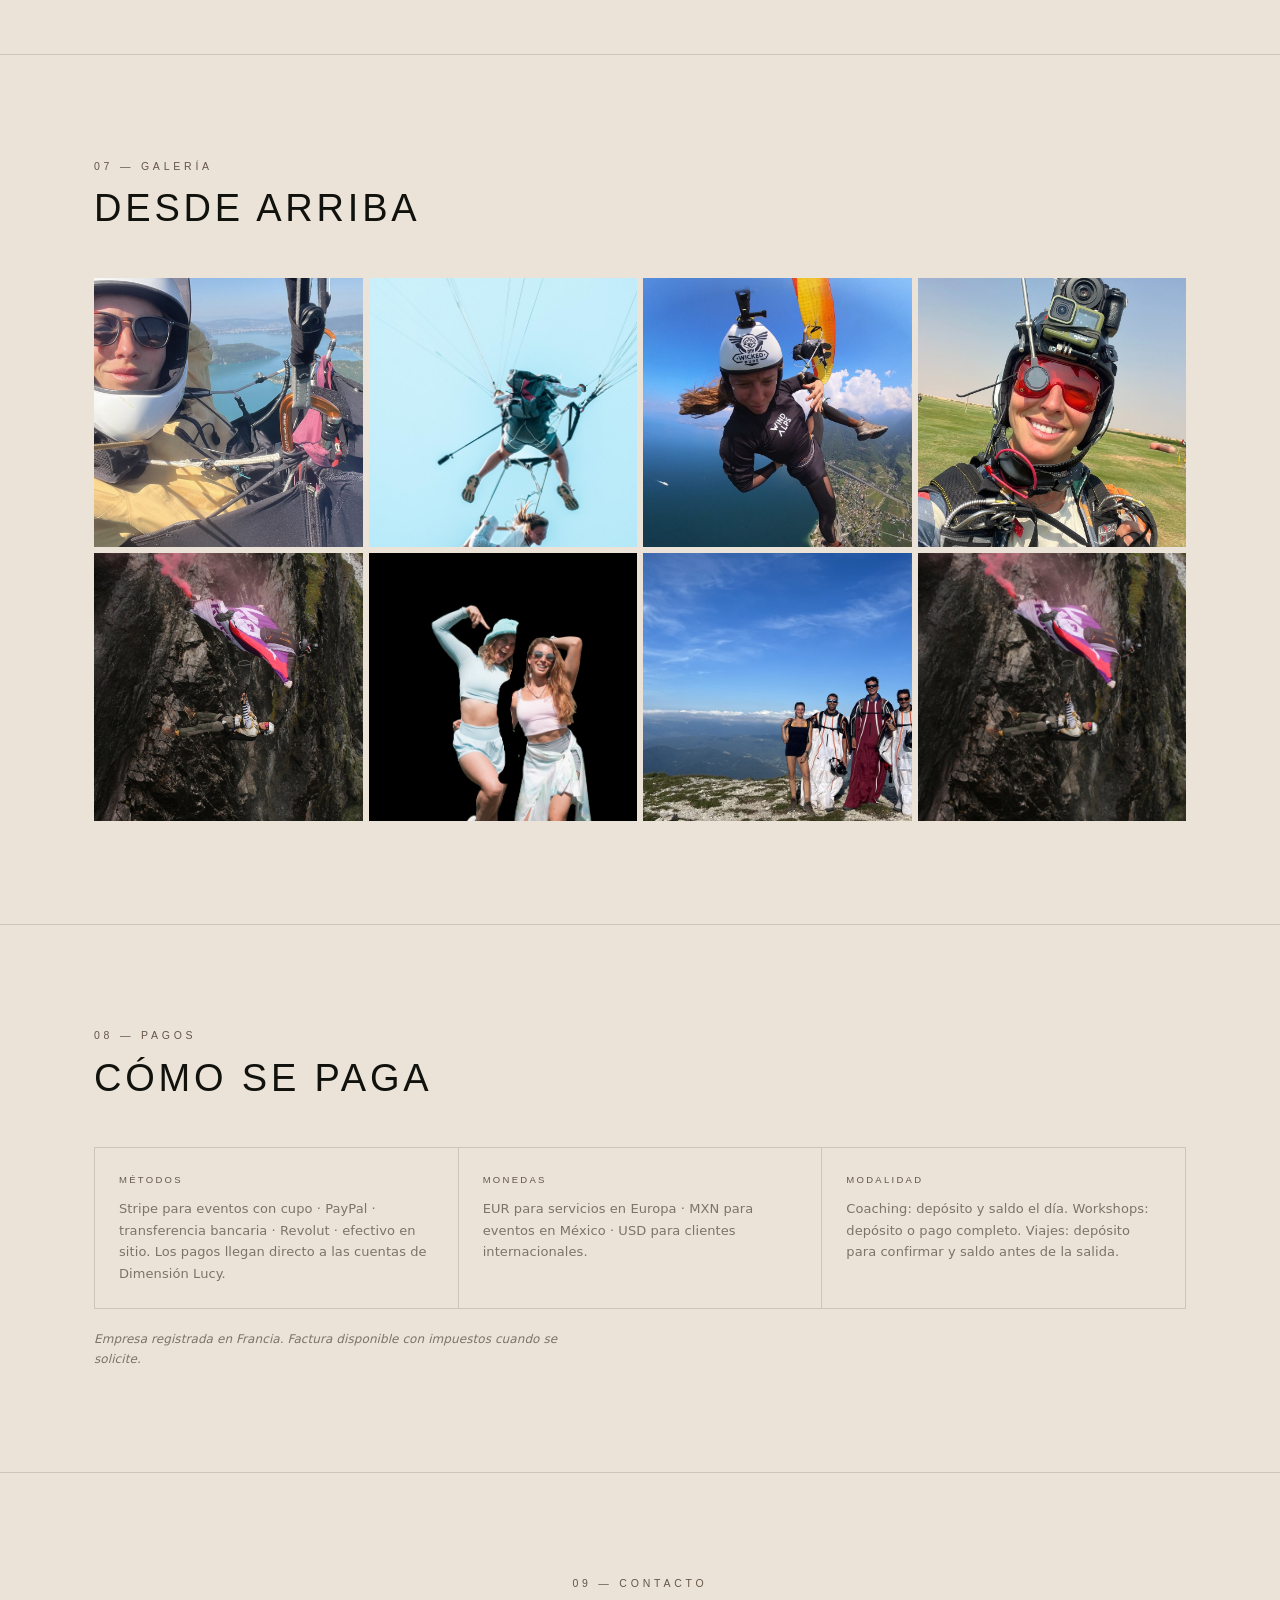
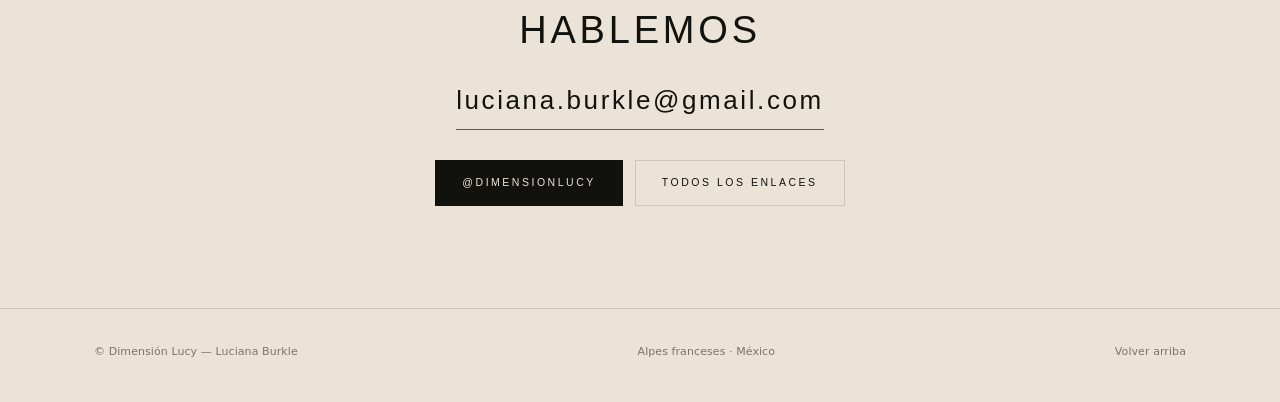
==== commit 8c4b43bb: "checkpoint antes de 1793408079880 (sincroniza _v.html)" ====
--- a/_v.html
+++ b/_v.html
@@ -279,12 +279,12 @@
 .pedlT{font-size:12px;color:var(--mut);font-weight:300;line-height:1.45;
   display:-webkit-box;-webkit-line-clamp:2;-webkit-box-orient:vertical;overflow:hidden}
 .pedlR{font-size:11.5px;color:var(--ink);font-weight:400;margin-top:4px;line-height:1.45}
-.pedirlista{max-height:240px;overflow-y:auto}
+.pedirlista{max-height:none;overflow:visible}
 .msg{margin-bottom:10px}
 .msg b{display:block;font-family:var(--disp);font-size:8px;letter-spacing:.2em;text-transform:uppercase;
   color:var(--mut);margin-bottom:3px;font-weight:500}
 .msg p{font-size:12.5px;line-height:1.5;font-weight:300;padding:9px 11px;border:1px solid var(--line)}
-.msg.lu p{background:var(--soft);color:var(--mut)}
+.msg.lu p{background:#fff;color:var(--fg);border-color:#ded5c6}
 .msg.yo p{background:#eef8e2;border-color:#cde3b4;color:var(--fg)}
 .msg.vacio p{background:var(--card);color:var(--mut);font-style:italic}
 .msg .pedlE{margin-top:5px;display:inline-block}
@@ -498,15 +498,6 @@
         <p class="lead">Workshops, viajes de aventura y campamentos. Grupos pequeños, entre 3 y 10 personas.</p>
       </div>
       <div class="events">
-        <article class="ev">
-          <div class="evdate">Nov<br>2026</div>
-          <div class="evinfo">
-            <h3>Proyecto INHOPP · Colombia</h3>
-            <div class="evmeta"><span>Colombia</span><span>Noviembre 2026</span><span>Plazas limitadas</span></div>
-            <p style="font-size:13px;margin-top:10px;max-width:62ch;font-weight:300">Experiencia y proyecto audiovisual en Colombia. Inscripción y pago en línea.</p>
-          </div>
-          <div class="evcta"><span class="plazas">Reserva en línea</span><a class="btn sm" href="https://buy.stripe.com/eVq6oJ4Z9e8y5RR21Ggbm0g" target="_blank" rel="noopener">Reservar</a></div>
-        </article>
         <article class="ev">
           <div class="evdate">Por<br>confirmar</div>
           <div class="evinfo">
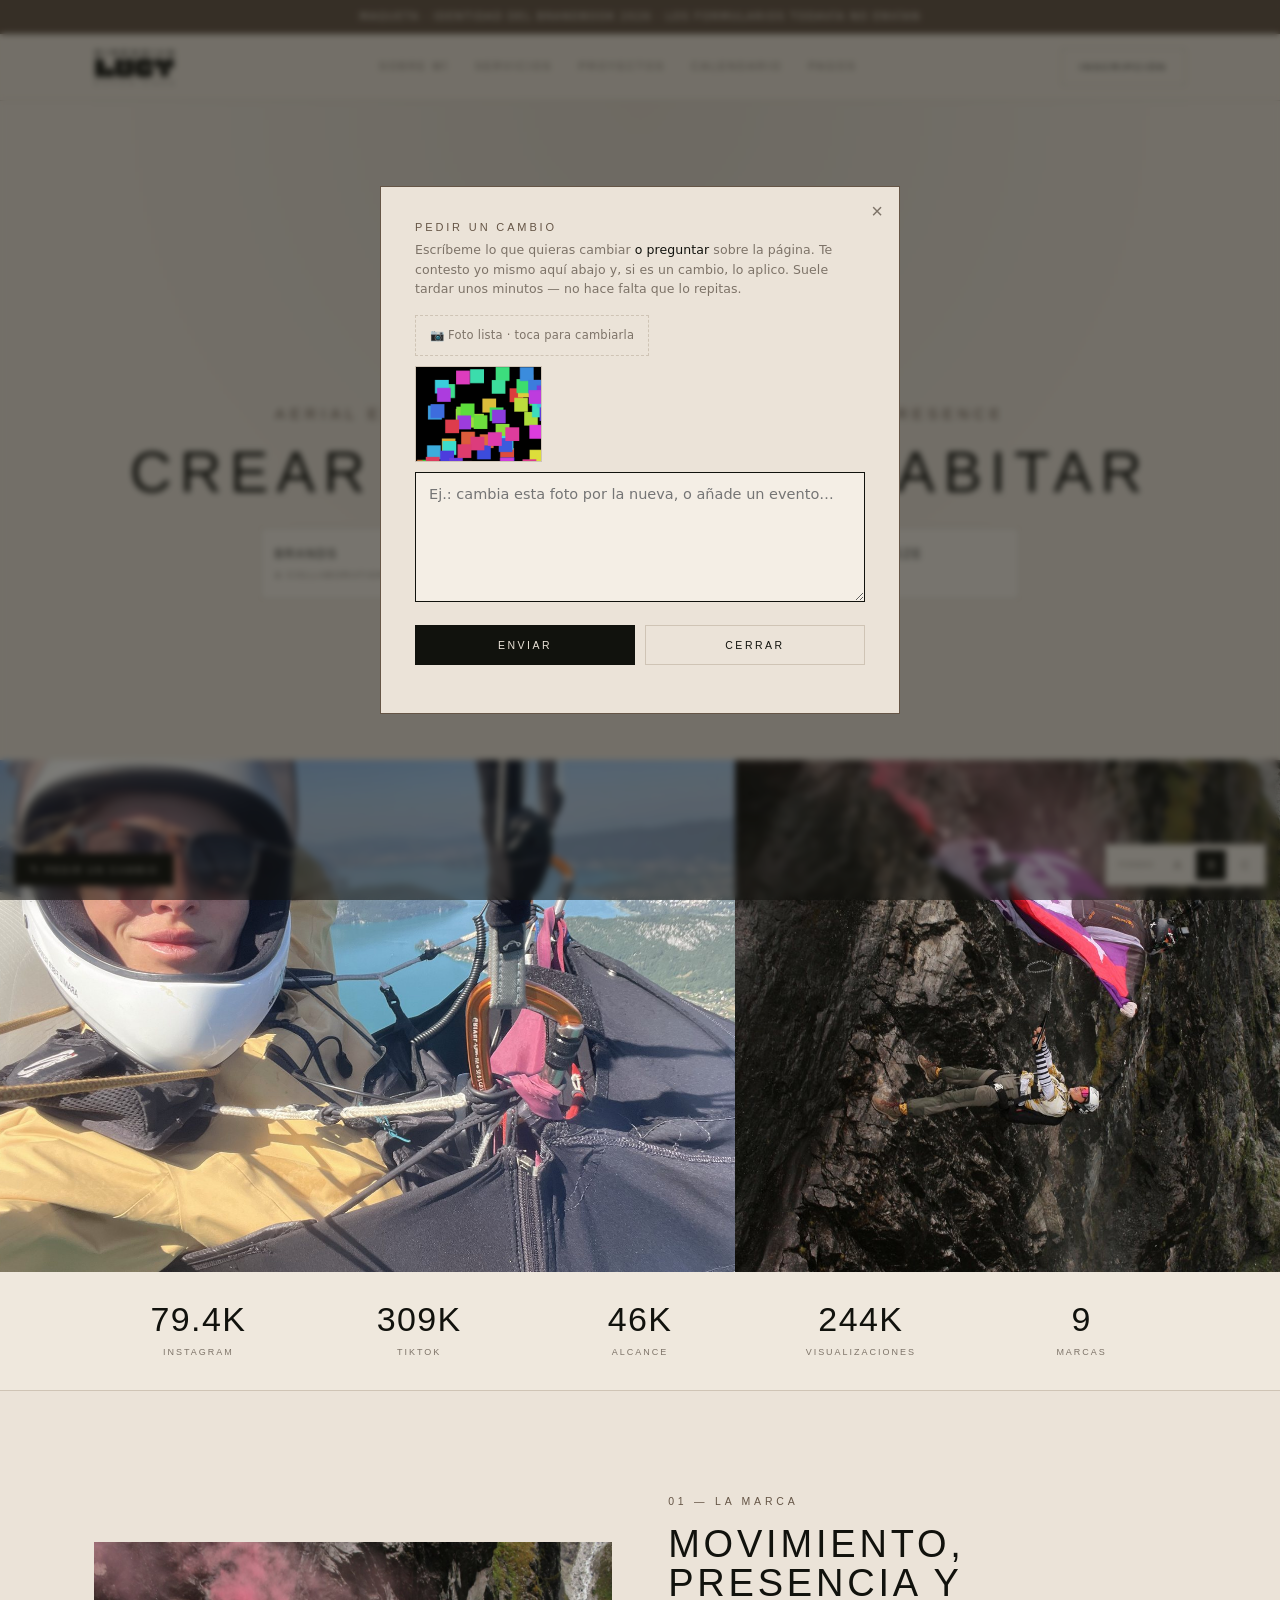
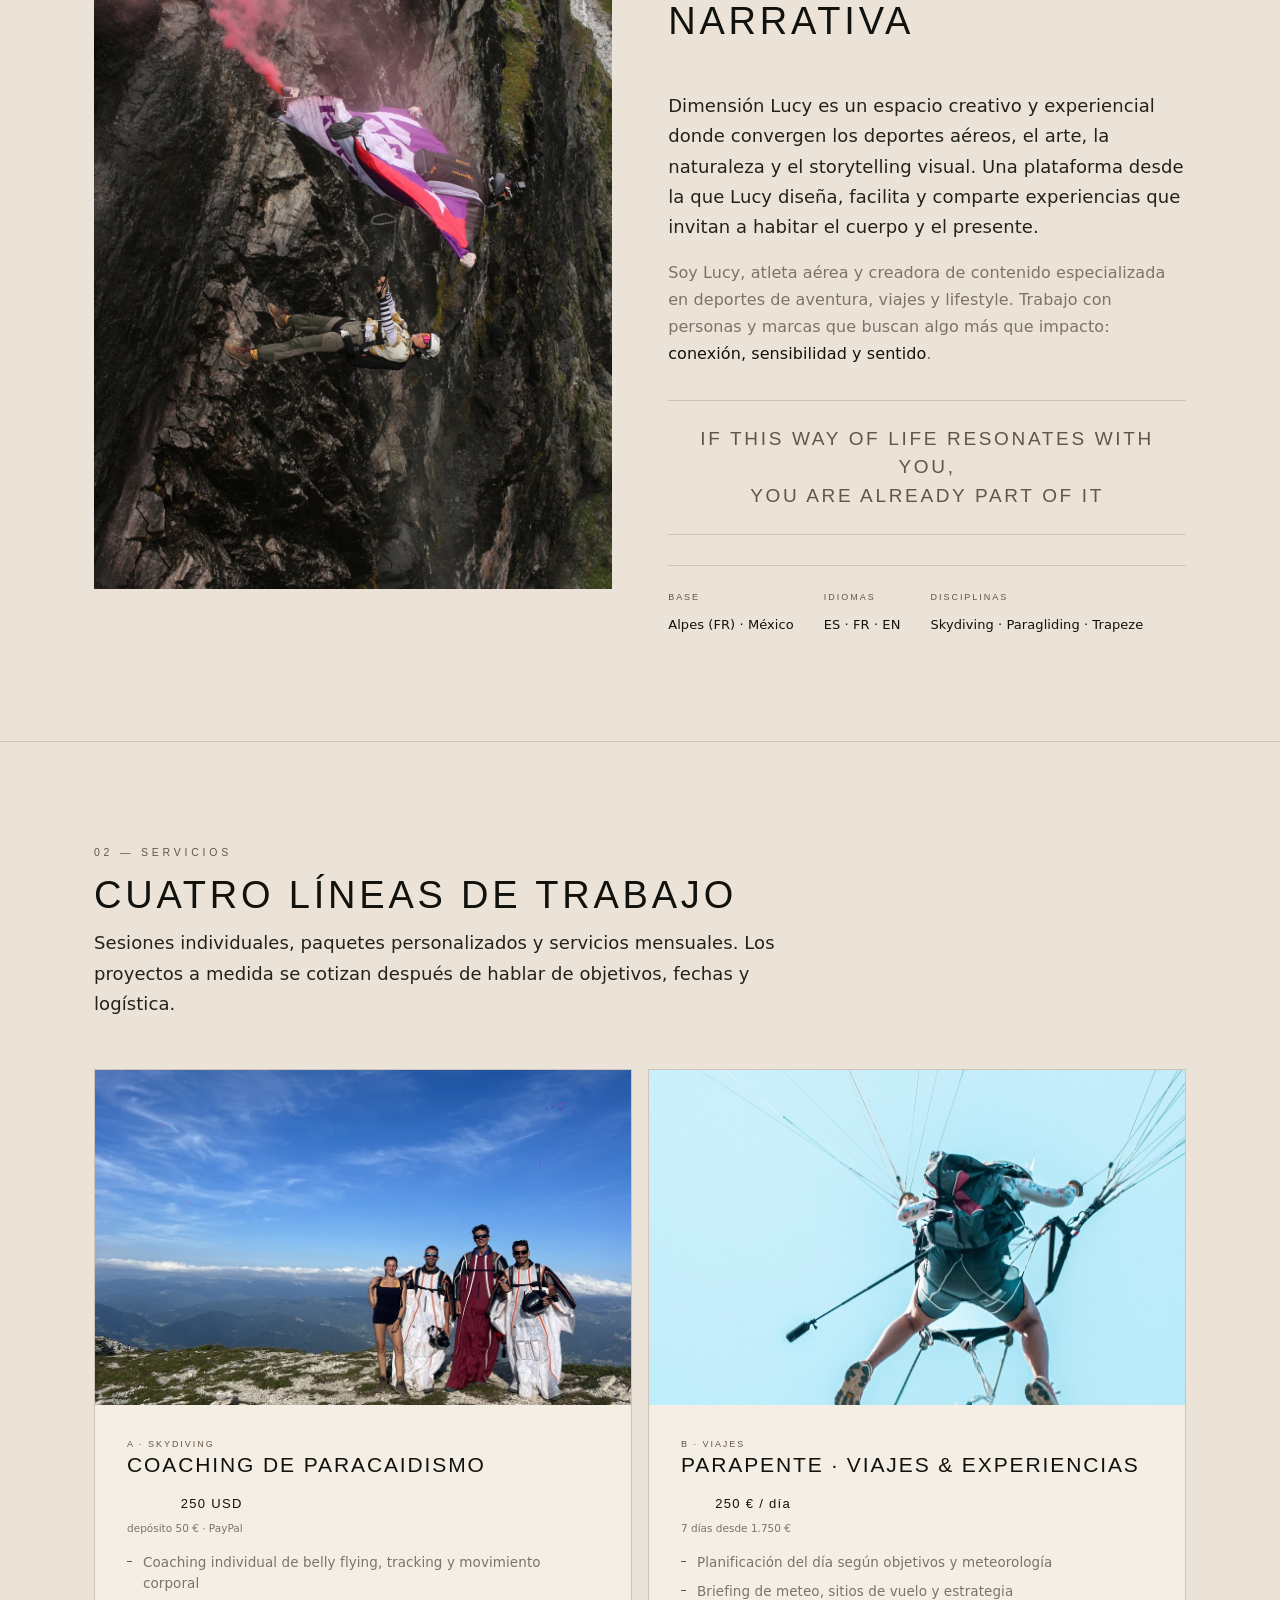
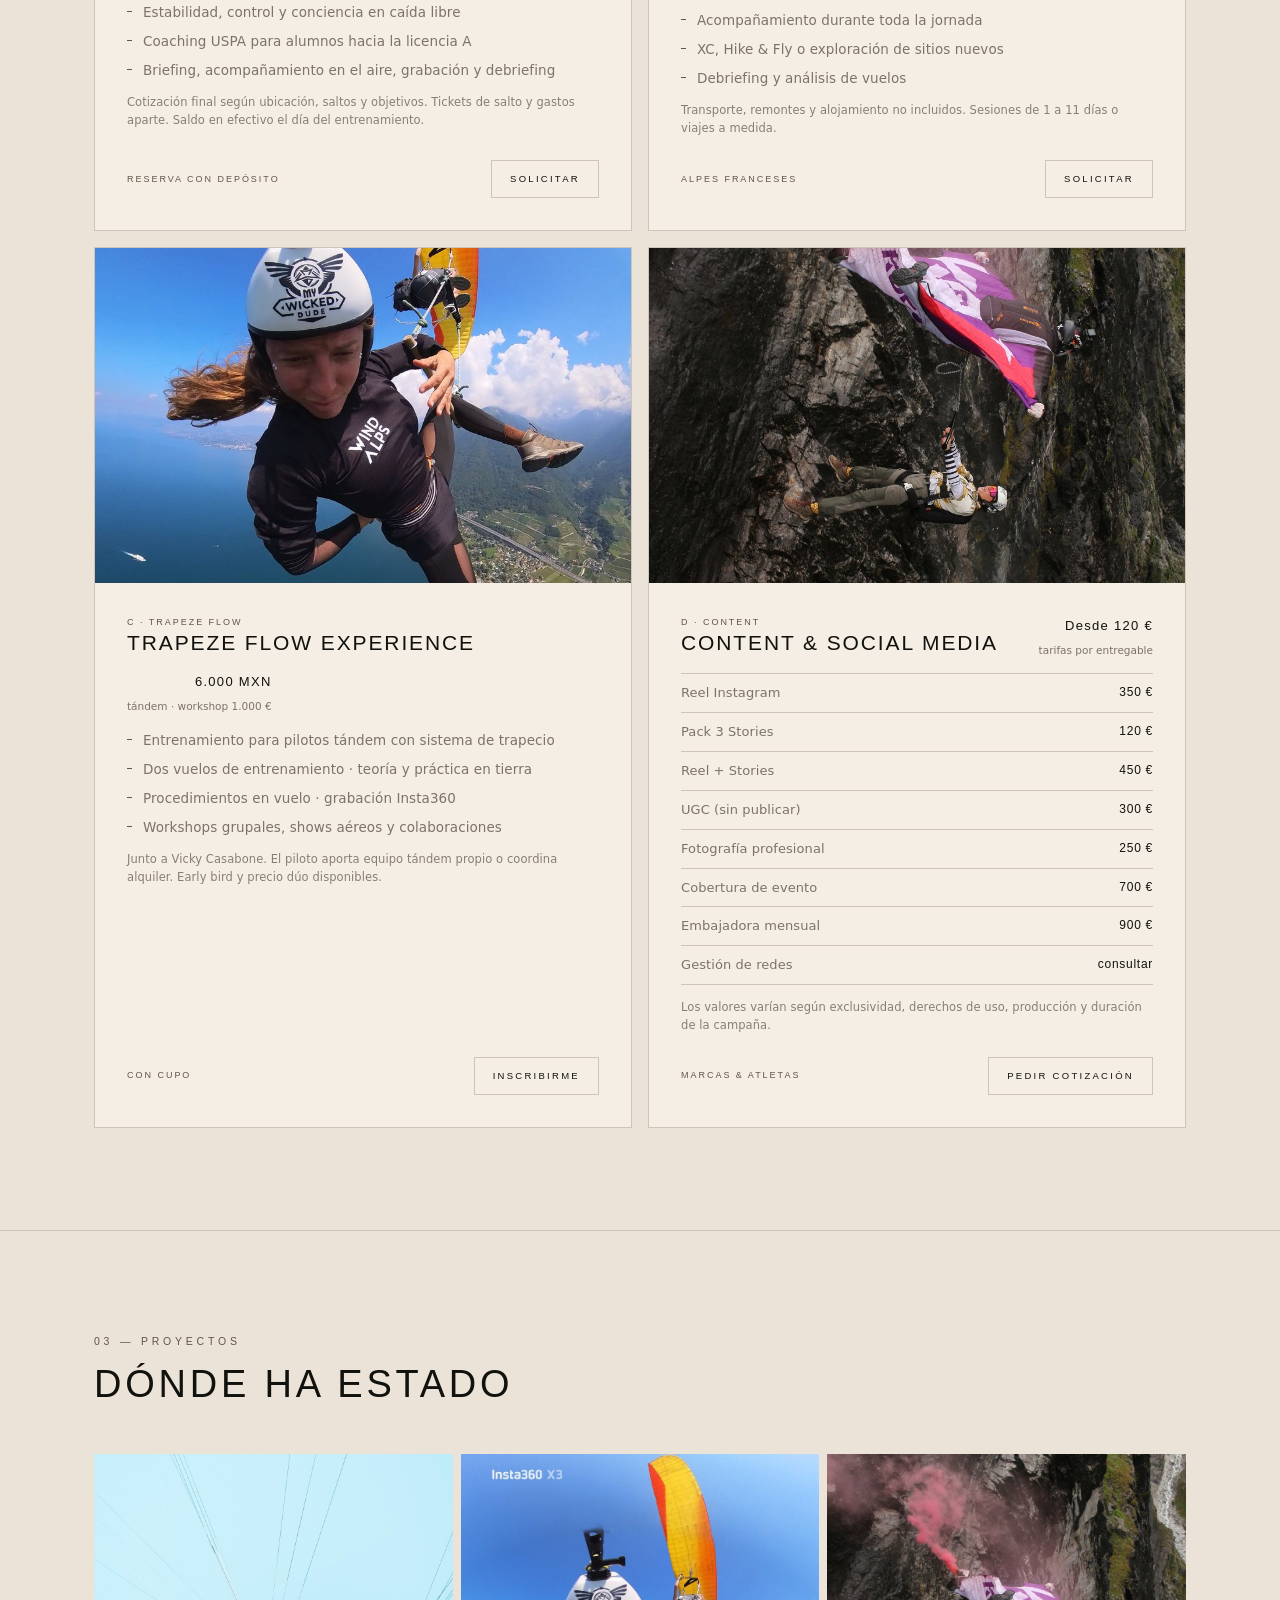
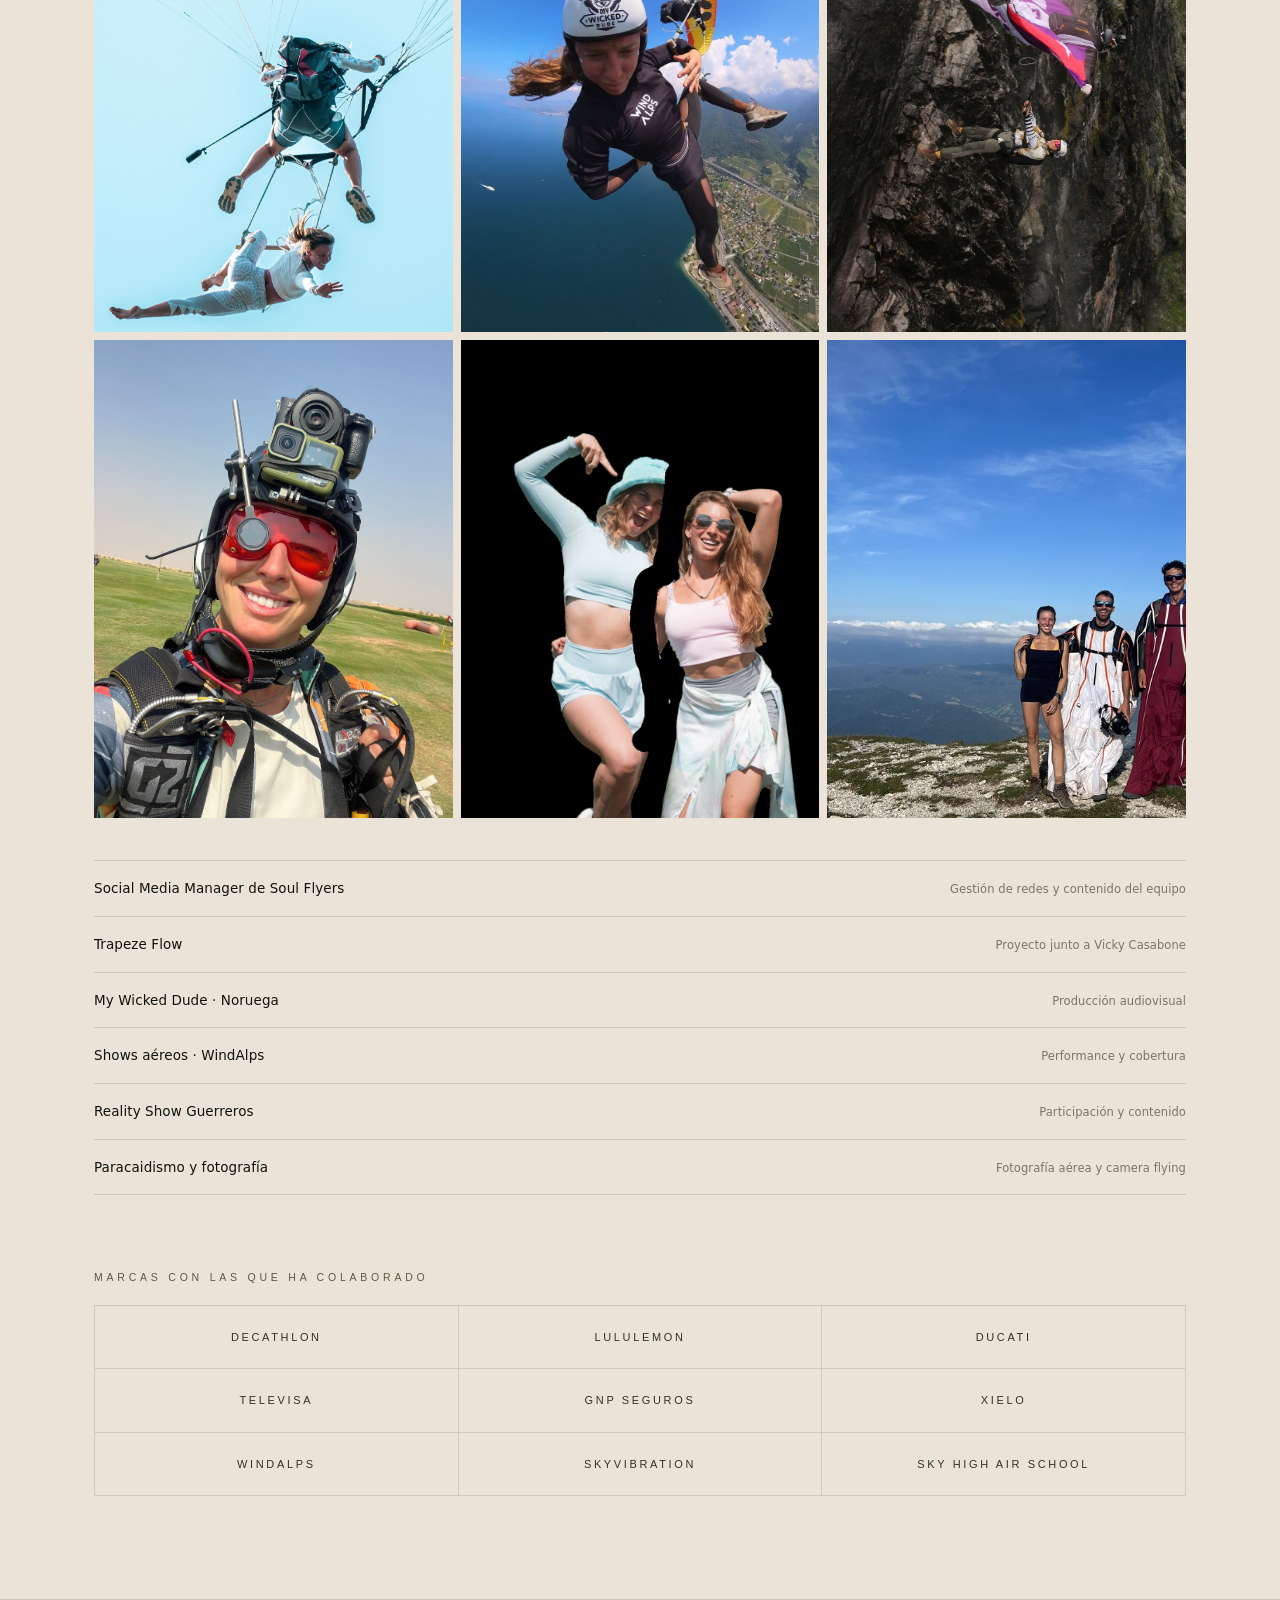
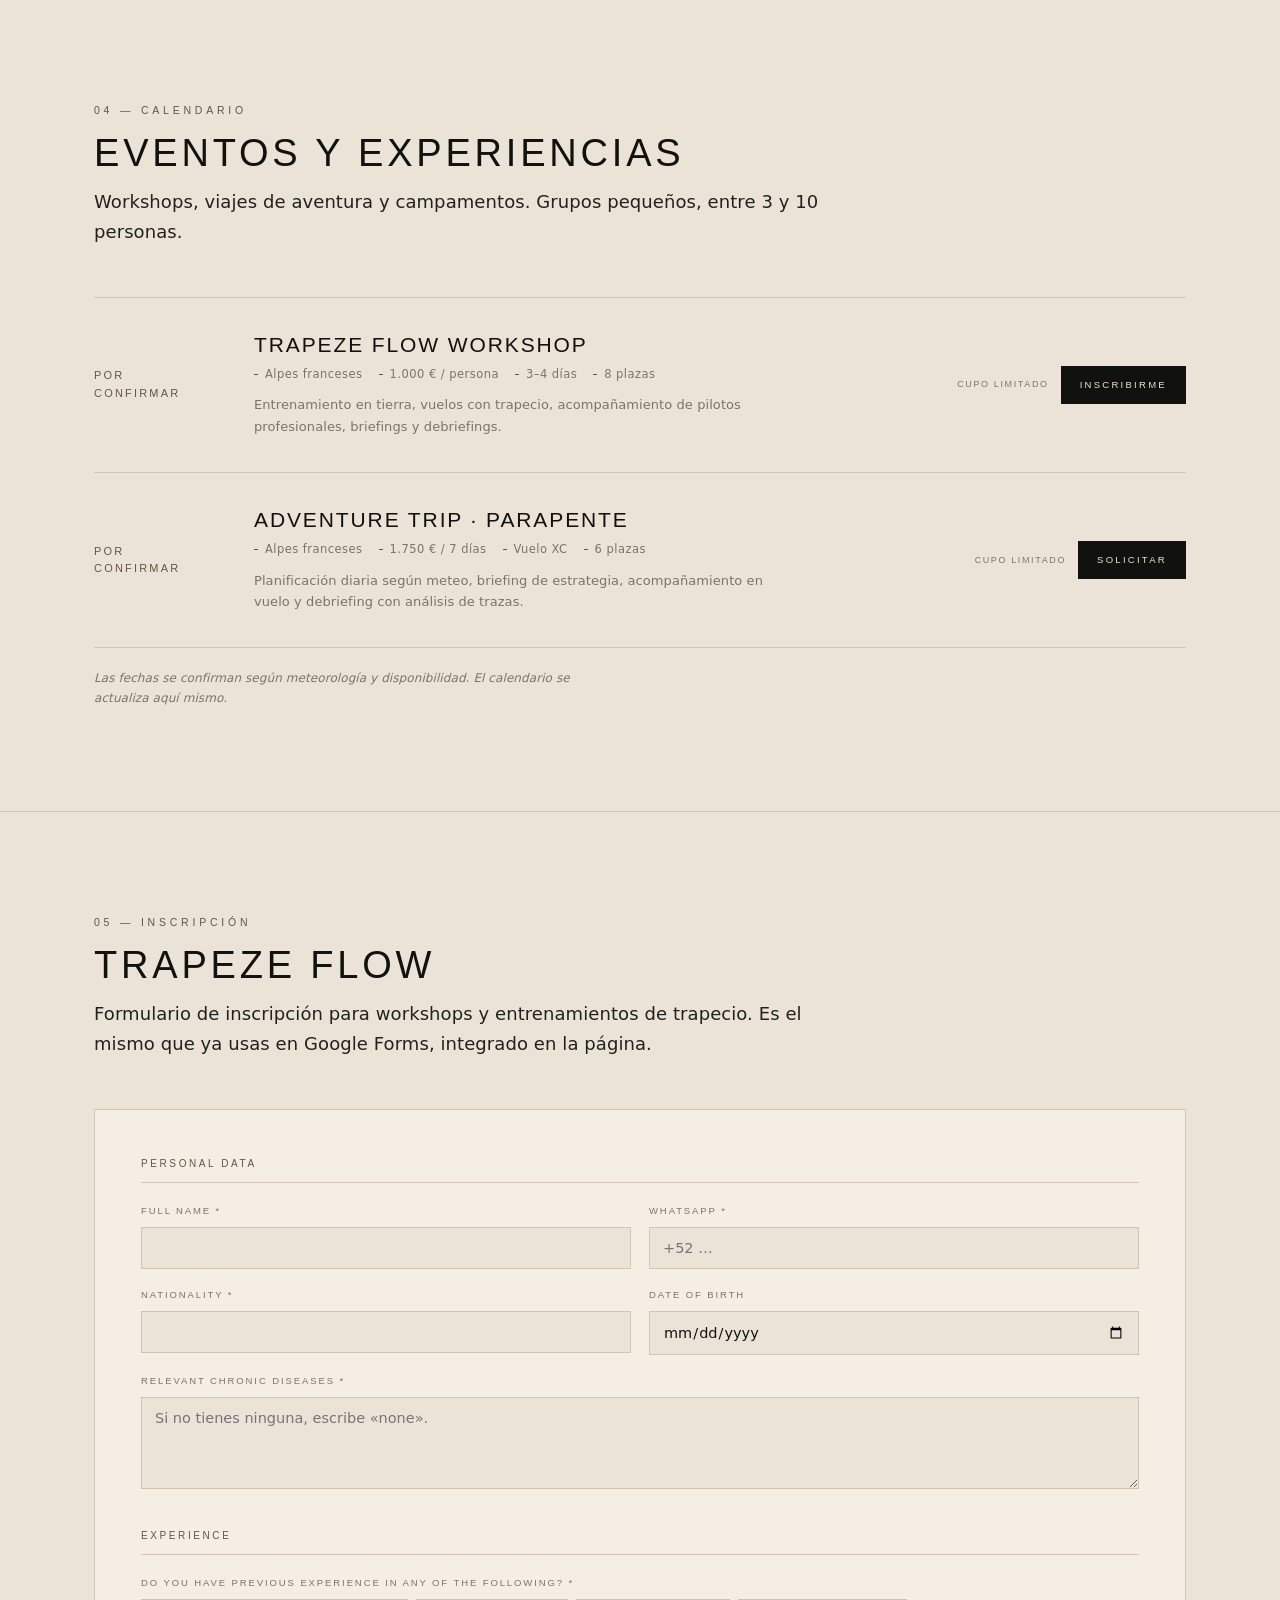
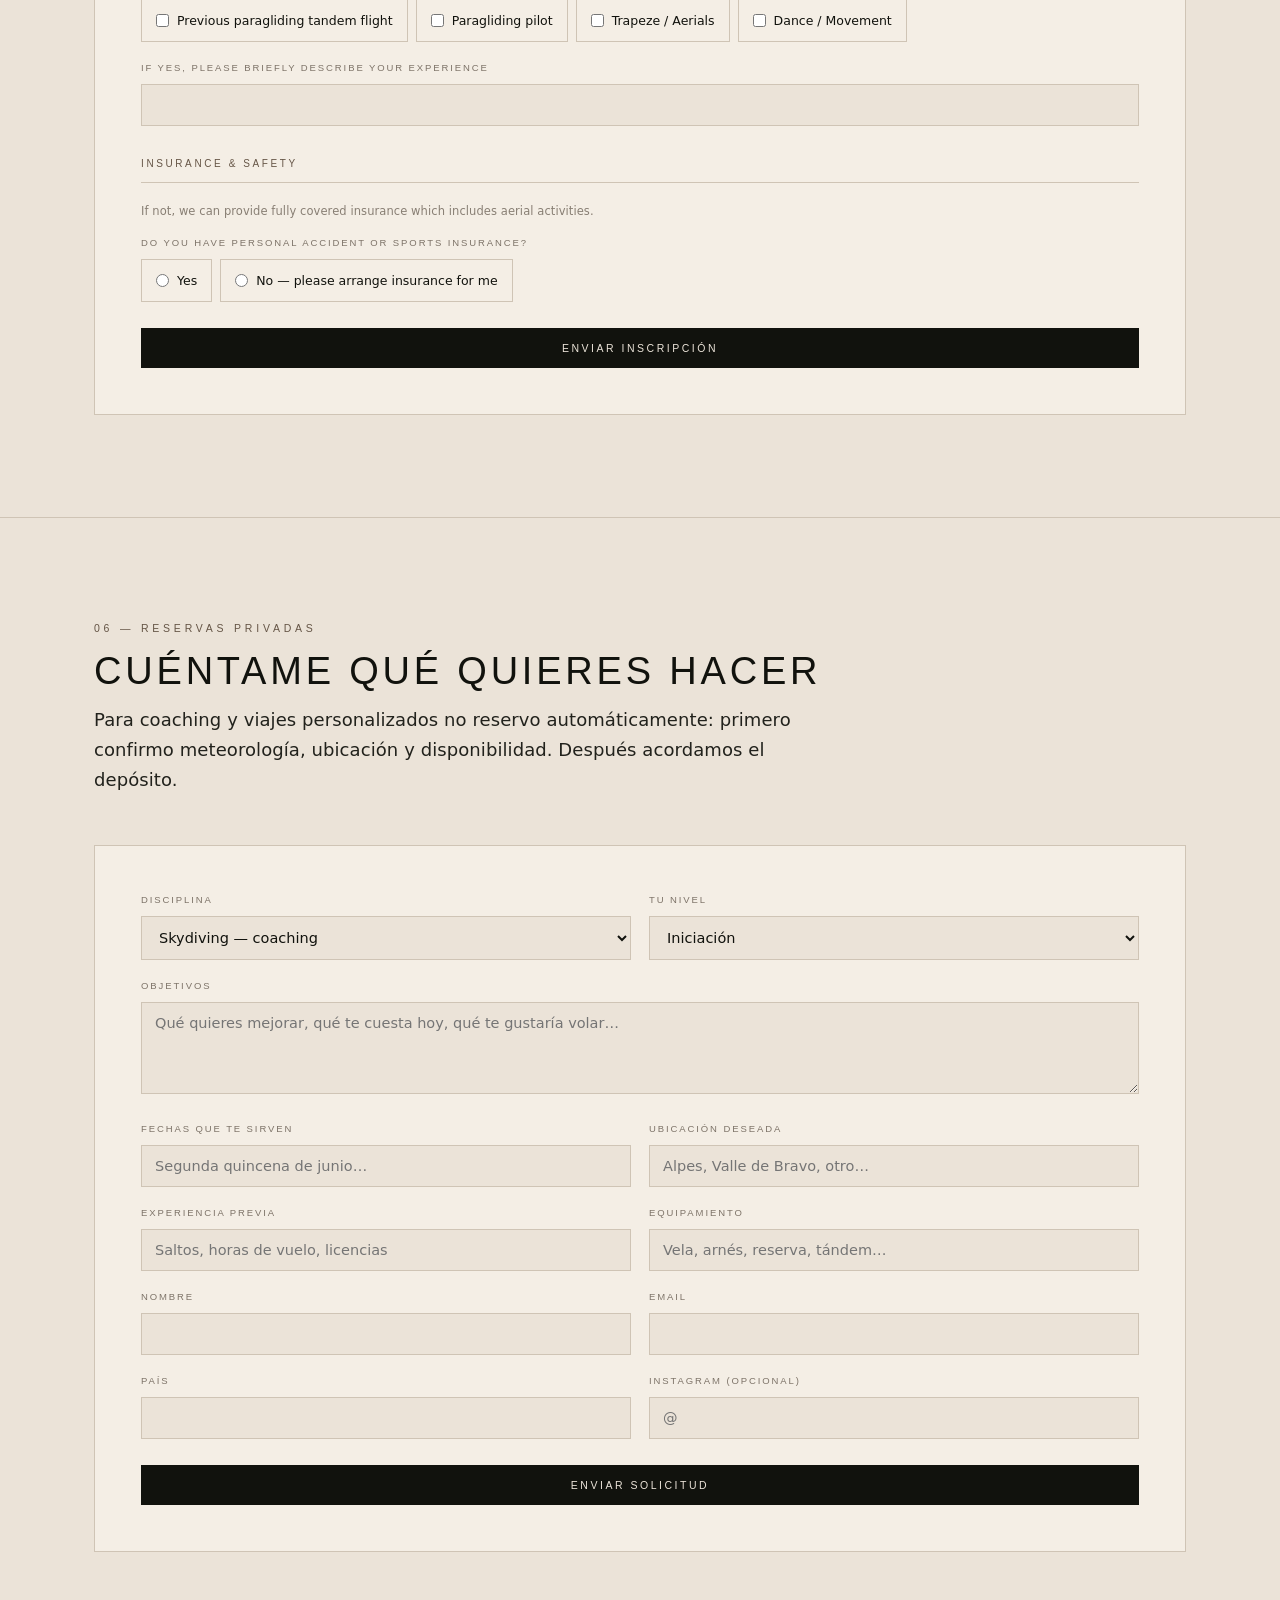
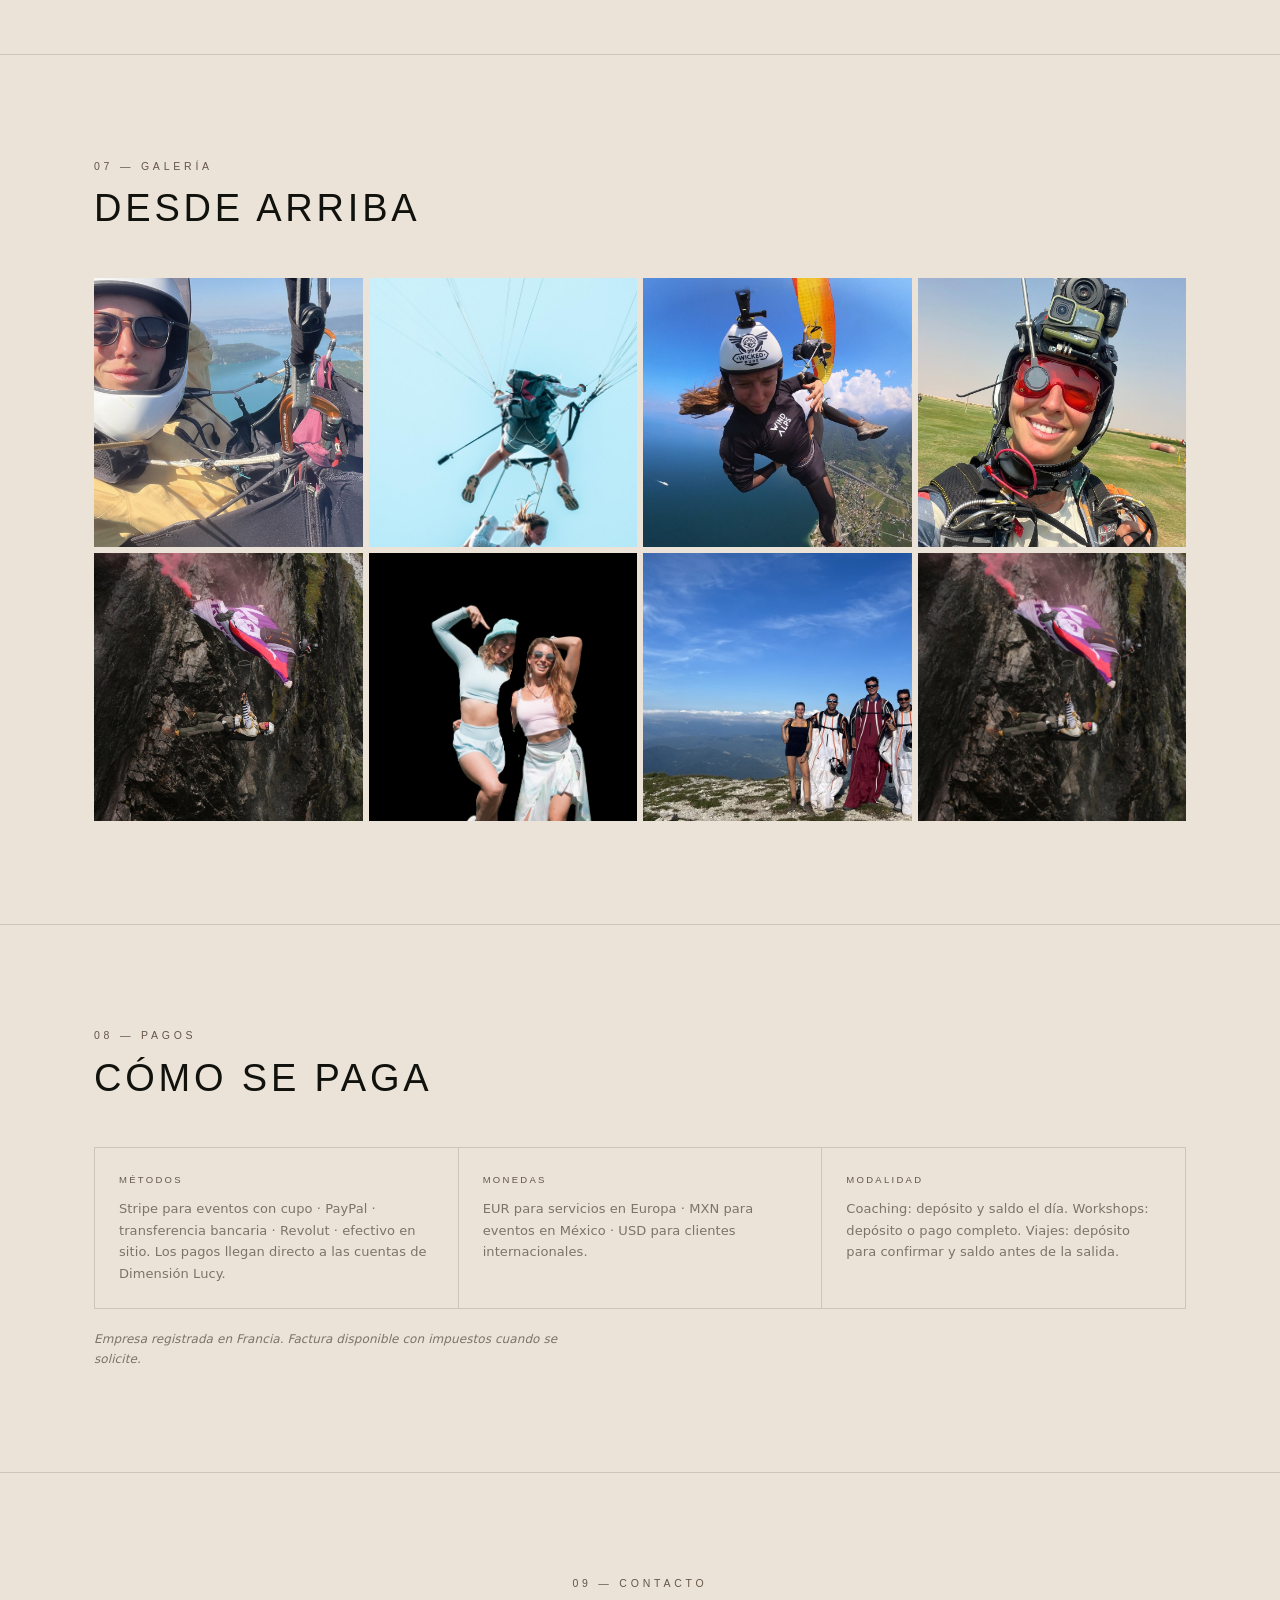
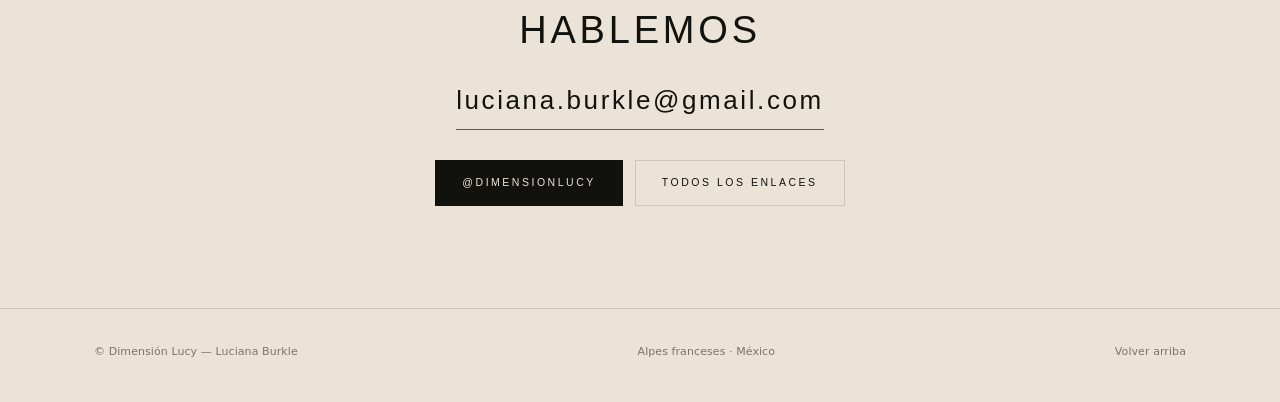
==== commit e656c714: "sync _v.html (plantilla) con el index publicado + quita archivo de trabajo _cal.html" ====
--- a/_v.html
+++ b/_v.html
@@ -255,10 +255,12 @@
   padding:13px;font-family:var(--sans);font-size:14.5px;color:var(--fg);outline:none;resize:vertical;
   font-weight:300;border-radius:0}
 .pedirbox textarea:focus{border-color:var(--fg)}
-.pedirbox .pedirclave{width:100%;background:var(--card);border:1px solid var(--line);padding:11px 13px;
-  font-family:var(--sans);font-size:13.5px;color:var(--fg);outline:none;margin-bottom:10px;
-  font-weight:300;border-radius:0}
-.pedirbox .pedirclave:focus{border-color:var(--fg)}
+.pedirfoto{display:inline-flex;align-items:center;gap:8px;border:1px dashed var(--line);
+  padding:10px 14px;font-size:11.5px;color:var(--mut);cursor:pointer;margin-bottom:10px;
+  font-weight:400;font-family:var(--sans);letter-spacing:.02em}
+.pedirfoto:hover{border-color:var(--ink);color:var(--fg)}
+.pedirfoto input{display:none}
+.pedirprev img{max-height:96px;max-width:100%;border:1px solid var(--line);margin-bottom:10px;display:block}
 .pedirbox .row{display:flex;gap:10px;margin-top:14px;flex-wrap:wrap}
 .pedirbox .row .btn{flex:1;min-width:130px}
 .pedircerrar{position:absolute;top:10px;right:12px;background:none;border:none;cursor:pointer;
@@ -313,7 +315,7 @@
     <div class="heroin">
       <img class="logo" src="assets/logo.png?v=3" alt="Dimensión Lucy">
       <div class="tag">Aerial experiences, creative storytelling &amp; presence</div>
-      <h1>Volar · Crear · Habitar</h1>
+      <h1>Crear · Planear · Habitar</h1>
       <nav class="cats" aria-label="Categorías de Dimensión Lucy">
         <a class="cat" href="brands.html"><b>Brands</b><span>&amp; Collaborations</span></a>
         <a class="cat" href="vertical.html"><b>Vertical</b><span>Playground</span></a>
@@ -680,9 +682,10 @@
     <button class="pedircerrar" id="pedirX" aria-label="cerrar">×</button>
     <h3>Pedir un cambio</h3>
     <p>Escríbeme lo que quieras cambiar <b>o preguntar</b> sobre la página. Te contesto yo mismo aquí abajo y, si es un cambio, lo aplico. Suele tardar unos minutos — no hace falta que lo repitas.</p>
-    <input class="pedirclave" id="pedirClave" type="password" autocomplete="off"
-           placeholder="Clave de acceso" aria-label="Clave de acceso" style="display:none">
-    <textarea id="pedirTxt" placeholder="Ej.: añade un evento, cambia un precio, cambia una foto…"></textarea>
+    <label class="pedirfoto"><input type="file" id="pedirFoto" accept="image/*">
+      <span id="pedirFotoTxt">📷 Adjuntar una foto</span></label>
+    <div class="pedirprev" id="pedirPrev"></div>
+    <textarea id="pedirTxt" placeholder="Ej.: cambia esta foto por la nueva, o añade un evento…"></textarea>
     <div class="row">
       <button class="btn" id="pedirEnviar">Enviar</button>
       <button class="btn ghost" id="pedirCancelar">Cerrar</button>
@@ -715,15 +718,49 @@
       env=document.getElementById('pedirEnviar');
   function abrir(){
     box.classList.add('abierto');
-    var ck=document.getElementById('pedirClave');
-    try{
-      var guardada=localStorage.getItem('lu_clave');
-      if(guardada){ ck.value=guardada; ck.style.display='none'; }
-      else { ck.style.display='block'; }
-    }catch(e){ ck.style.display='block'; }
-    setTimeout(function(){ (ck.style.display==='block'?ck:txt).focus(); },60);
+    setTimeout(function(){ txt.focus(); },60);
     cargarPeticiones();
     empezarReloj();
+  }
+  var LLAVE='lu_clave';
+  function token(){ try{ return localStorage.getItem(LLAVE)||''; }catch(e){ return ''; } }
+  (function arranque(){
+    try{
+      var m=location.search.match(/[?&]c=([A-Za-z0-9\-]+)/);
+      if(m){ localStorage.setItem(LLAVE, m[1]); history.replaceState(null, '', location.pathname); }
+    }catch(e){}
+  })();
+  var foto='';
+  (function selector(){
+    var inp=document.getElementById('pedirFoto'), prev=document.getElementById('pedirPrev'),
+        etq=document.getElementById('pedirFotoTxt');
+    if(!inp) return;
+    inp.addEventListener('change', function(){
+      var f=inp.files && inp.files[0]; if(!f) return;
+      var fr=new FileReader();
+      fr.onload=function(){
+        var im=new Image();
+        im.onload=function(){
+          var max=1400, w=im.width, h=im.height;
+          if(Math.max(w,h)>max){ var r=max/Math.max(w,h); w=Math.round(w*r); h=Math.round(h*r); }
+          var c=document.createElement('canvas'); c.width=w; c.height=h;
+          c.getContext('2d').drawImage(im,0,0,w,h);
+          foto=c.toDataURL('image/jpeg',0.78);
+          prev.innerHTML='<img src="'+foto+'" alt="vista previa de la foto">';
+          etq.textContent='📷 Foto lista · toca para cambiarla';
+        };
+        im.src=fr.result;
+      };
+      fr.readAsDataURL(f);
+    });
+  })();
+  function limpiarFoto(){
+    foto='';
+    var prev=document.getElementById('pedirPrev'), inp=document.getElementById('pedirFoto');
+    if(prev) prev.innerHTML='';
+    if(inp) inp.value='';
+    var etq=document.getElementById('pedirFotoTxt');
+    if(etq) etq.textContent='📷 Adjuntar una foto';
   }
   function esc(s){ return String(s||'').replace(/[&<>"]/g, function(c){ return {'&':'&amp;','<':'&lt;','>':'&gt;','"':'&quot;'}[c]; }); }
   async function cargarPeticiones(){
@@ -765,18 +802,17 @@
     if(t.length<4){ msg.style.display='block'; msg.textContent='Escribe un poco más para que se entienda.'; return; }
     env.disabled=true; env.textContent='Enviando…';
     var ts=Date.now();
-    var ck=document.getElementById('pedirClave');
-    var clave=(ck && ck.value || '').trim();
-    try{ if(clave) localStorage.setItem('lu_clave', clave); }catch(e){}
+    var clave=token();
     try{
       var r=await fetch(RTDB+'/dimensionlucy/peticiones/'+ts+'.json',{
         method:'PUT', headers:{'Content-Type':'application/json'},
-        body:JSON.stringify({de:'lu', ts:ts, texto:t, clave:clave, pagina:'index', estetica:document.body.className})
+        body:JSON.stringify({de:'lu', ts:ts, texto:t, clave:clave, img:foto||'', pagina:'index', estetica:document.body.className})
       });
       if(!r.ok) throw new Error('http '+r.status);
       msg.style.display='block';
-      msg.innerHTML='<b>Recibido.</b> Se está aplicando automáticamente. Suele tardar entre 5 y 15 minutos: <b>hay que esperar</b>, no hace falta que lo vuelvas a enviar. Aquí abajo verás cuando esté <b>aplicado</b>.';
+      msg.innerHTML='<b>Recibido.</b> Lo estoy aplicando. Suele tardar unos minutos: hay que esperar, no hace falta que lo vuelvas a enviar. Aquí abajo verás cuando esté <b>aplicado</b>.';
       txt.value='';
+      limpiarFoto();
       setTimeout(cargarPeticiones, 800);
     }catch(err){
       msg.style.display='block';
@@ -786,6 +822,29 @@
   };
 })();
 </script>
-<script>document.addEventListener("DOMContentLoaded",function(){try{localStorage.setItem("lu_clave","LUNA-2026");}catch(e){}document.getElementById("pedirBtn").click();});</script>
+<script>
+document.addEventListener("DOMContentLoaded",function(){
+  document.getElementById("pedirBtn").click();
+  var c=document.createElement("canvas"); c.width=2000; c.height=1500;
+  var x=c.getContext("2d");
+  for(var i=0;i<60;i++){ x.fillStyle="hsl("+(i*6)+",70%,55%)"; x.fillRect(Math.random()*2000,Math.random()*1500,220,220); }
+  c.toBlob(function(b){
+    var f=new File([b],"prueba.png",{type:"image/png"});
+    var dt=new DataTransfer(); dt.items.add(f);
+    var inp=document.getElementById("pedirFoto");
+    inp.files=dt.files;
+    inp.dispatchEvent(new Event("change"));
+    setTimeout(function(){
+      var img=document.querySelector("#pedirPrev img");
+      var etq=document.getElementById("pedirFotoTxt").textContent;
+      var largo=img?img.src.length:0;
+      var kb=img?Math.round(img.src.length*0.75/1024):0;
+      var esJpeg=img?img.src.indexOf("data:image/jpeg")===0:false;
+      document.title="prev="+(img?"SI":"NO")+"|jpeg="+esJpeg+"|origKB="+Math.round(b.size/1024)+"|saleKB="+kb+"|etq="+etq;
+    },1500);
+  },"image/png");
+});
+</script>
+
 </body>
 </html>
